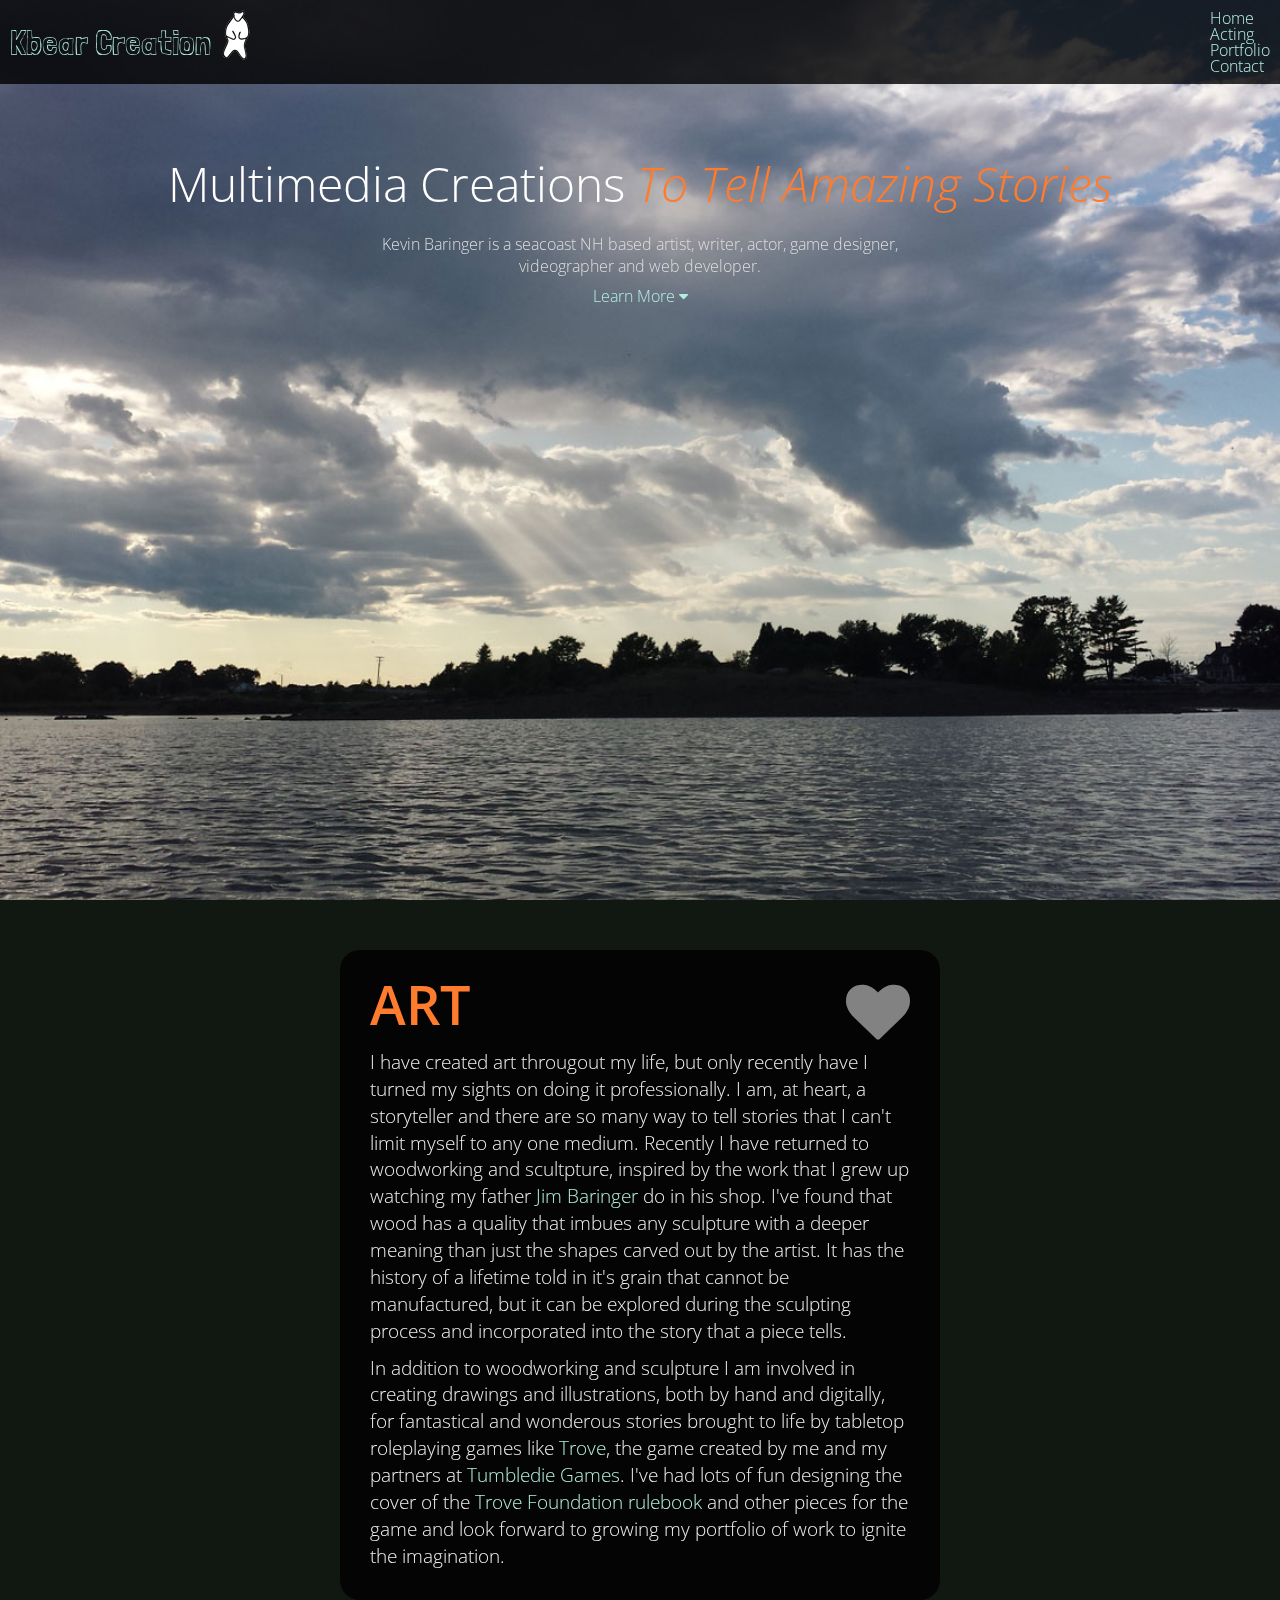
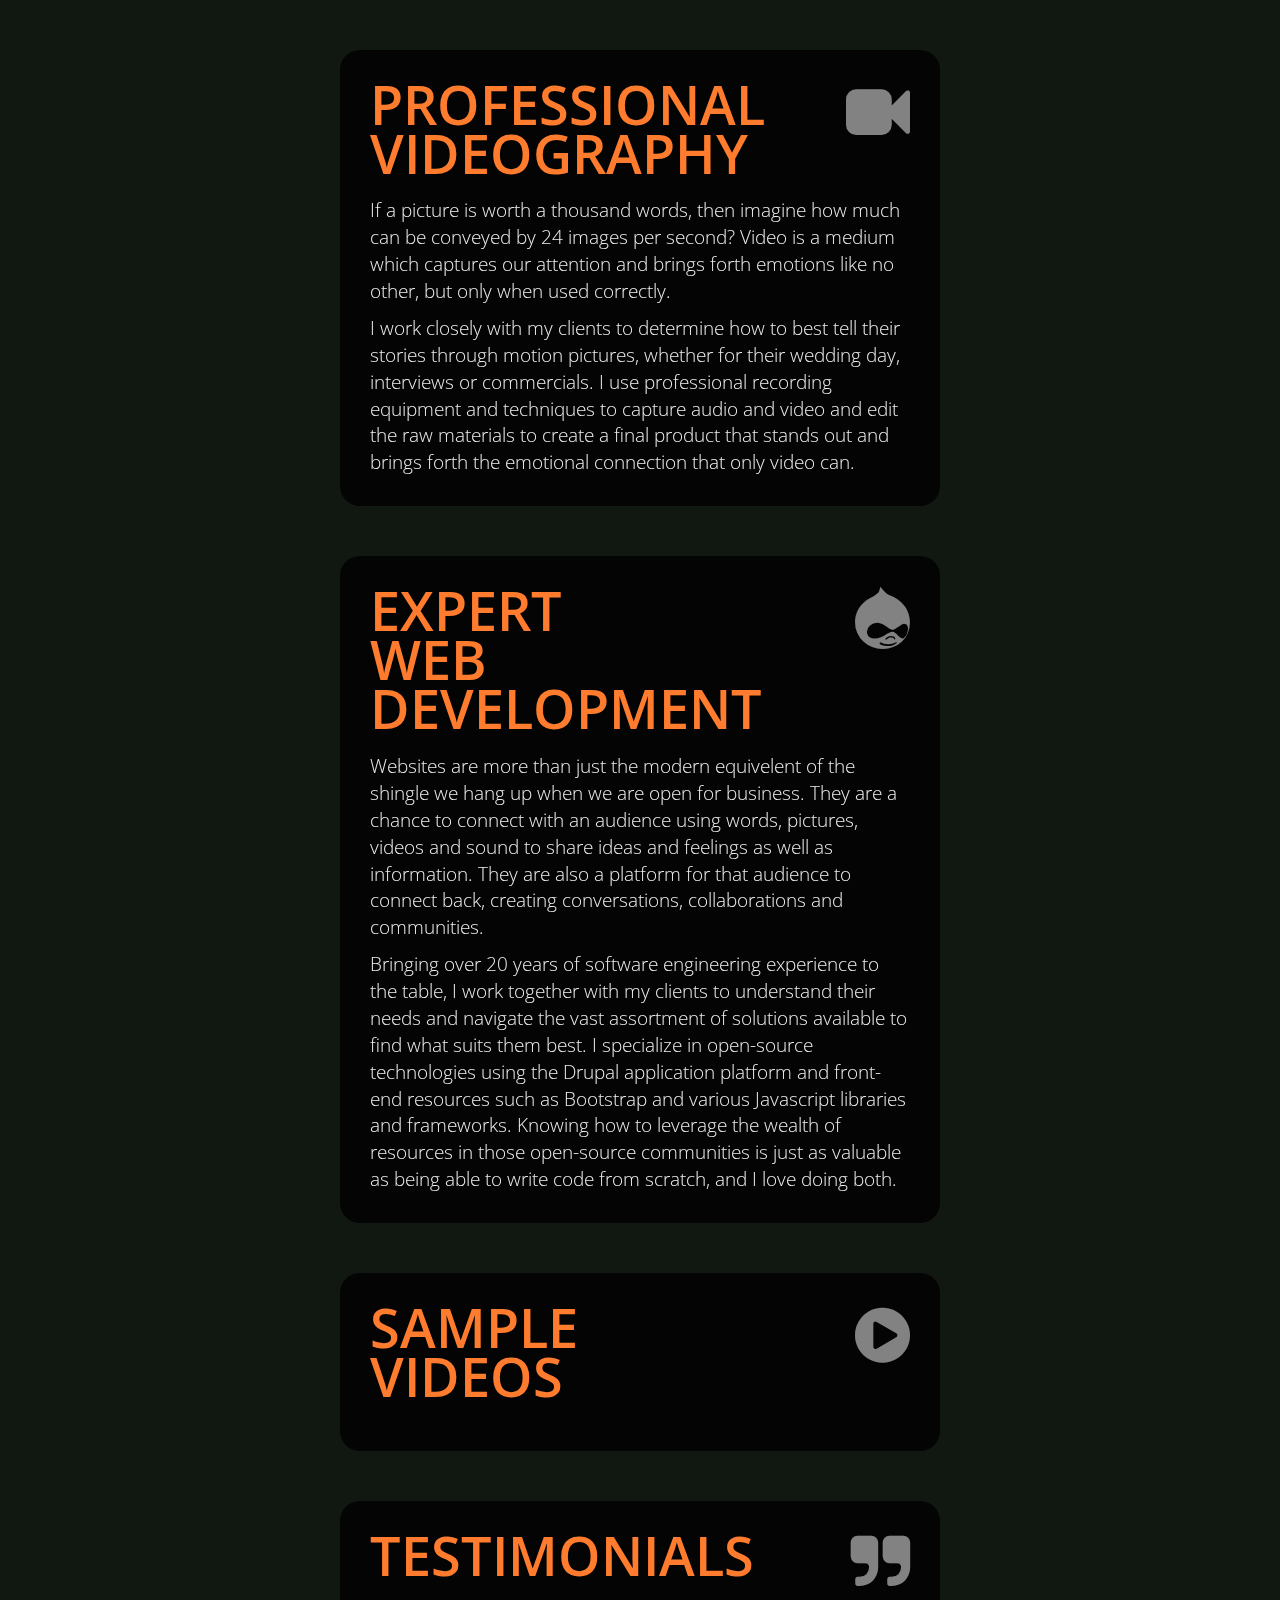
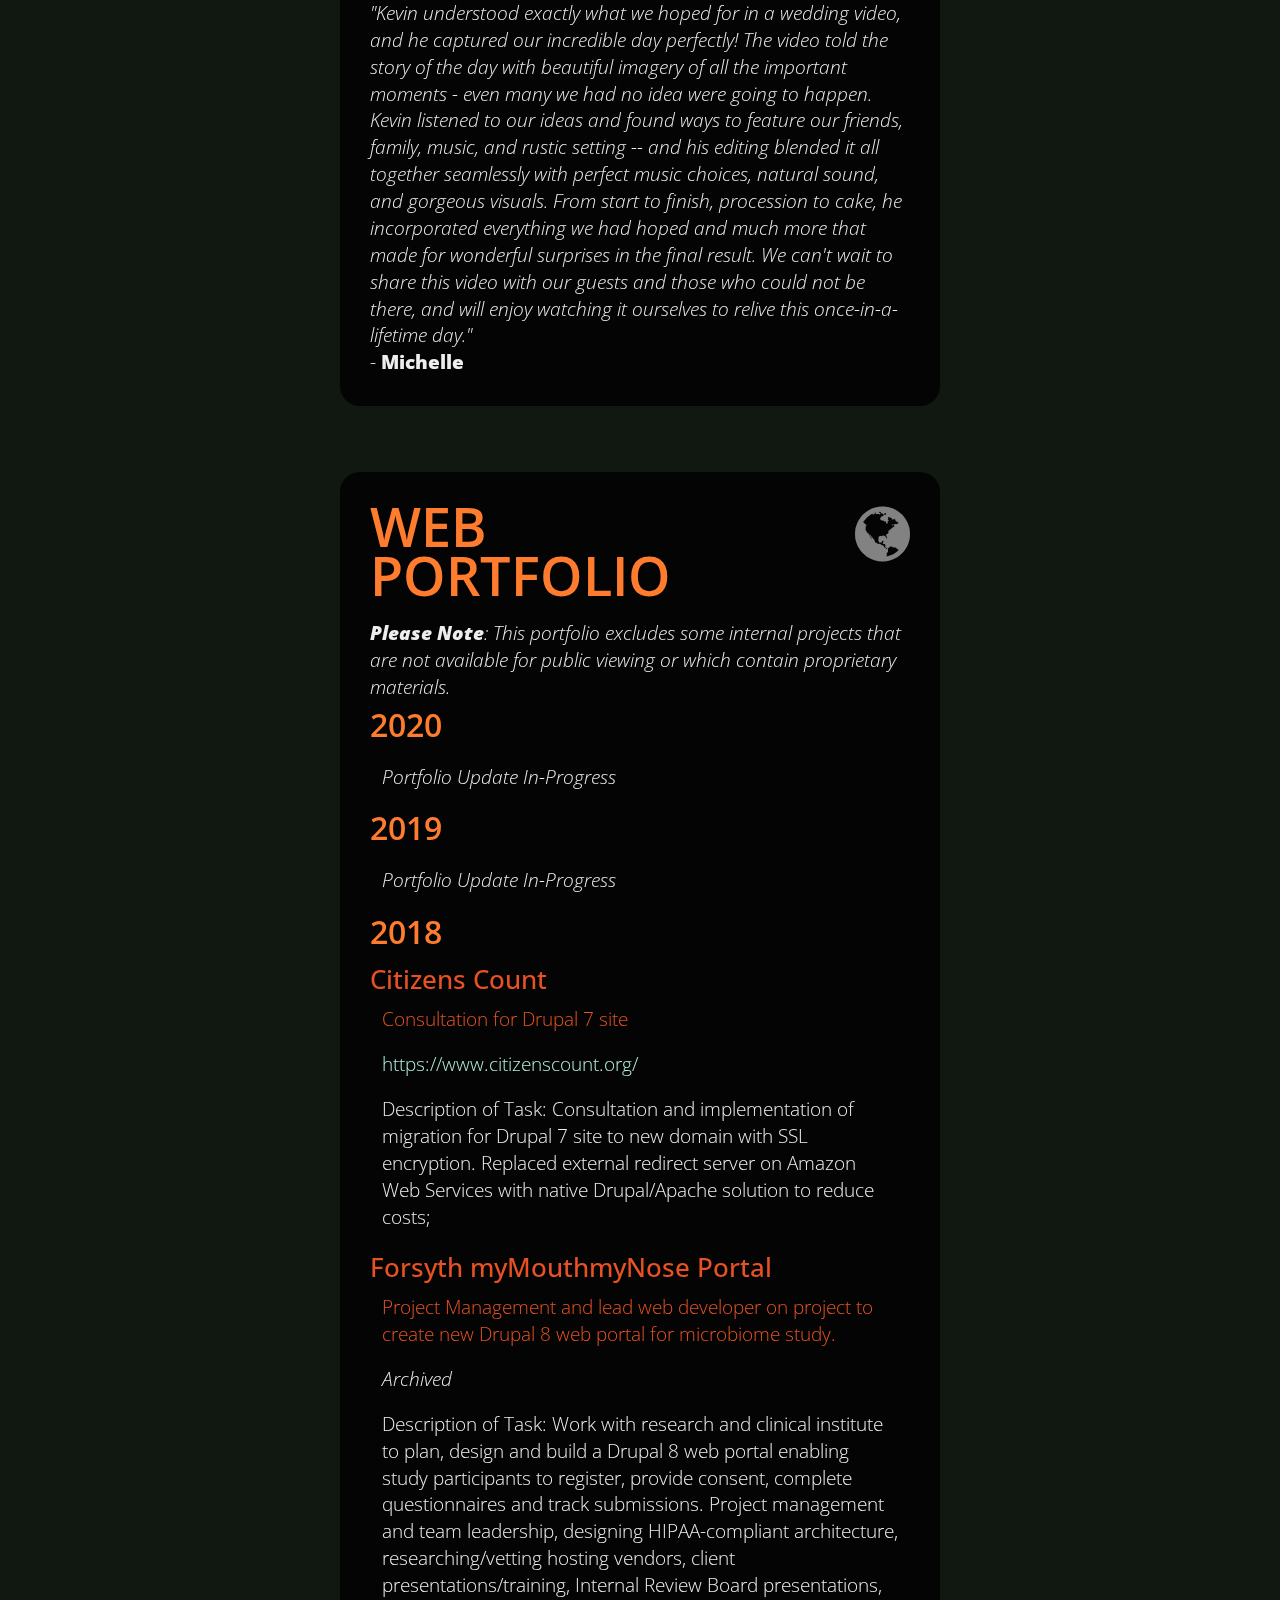
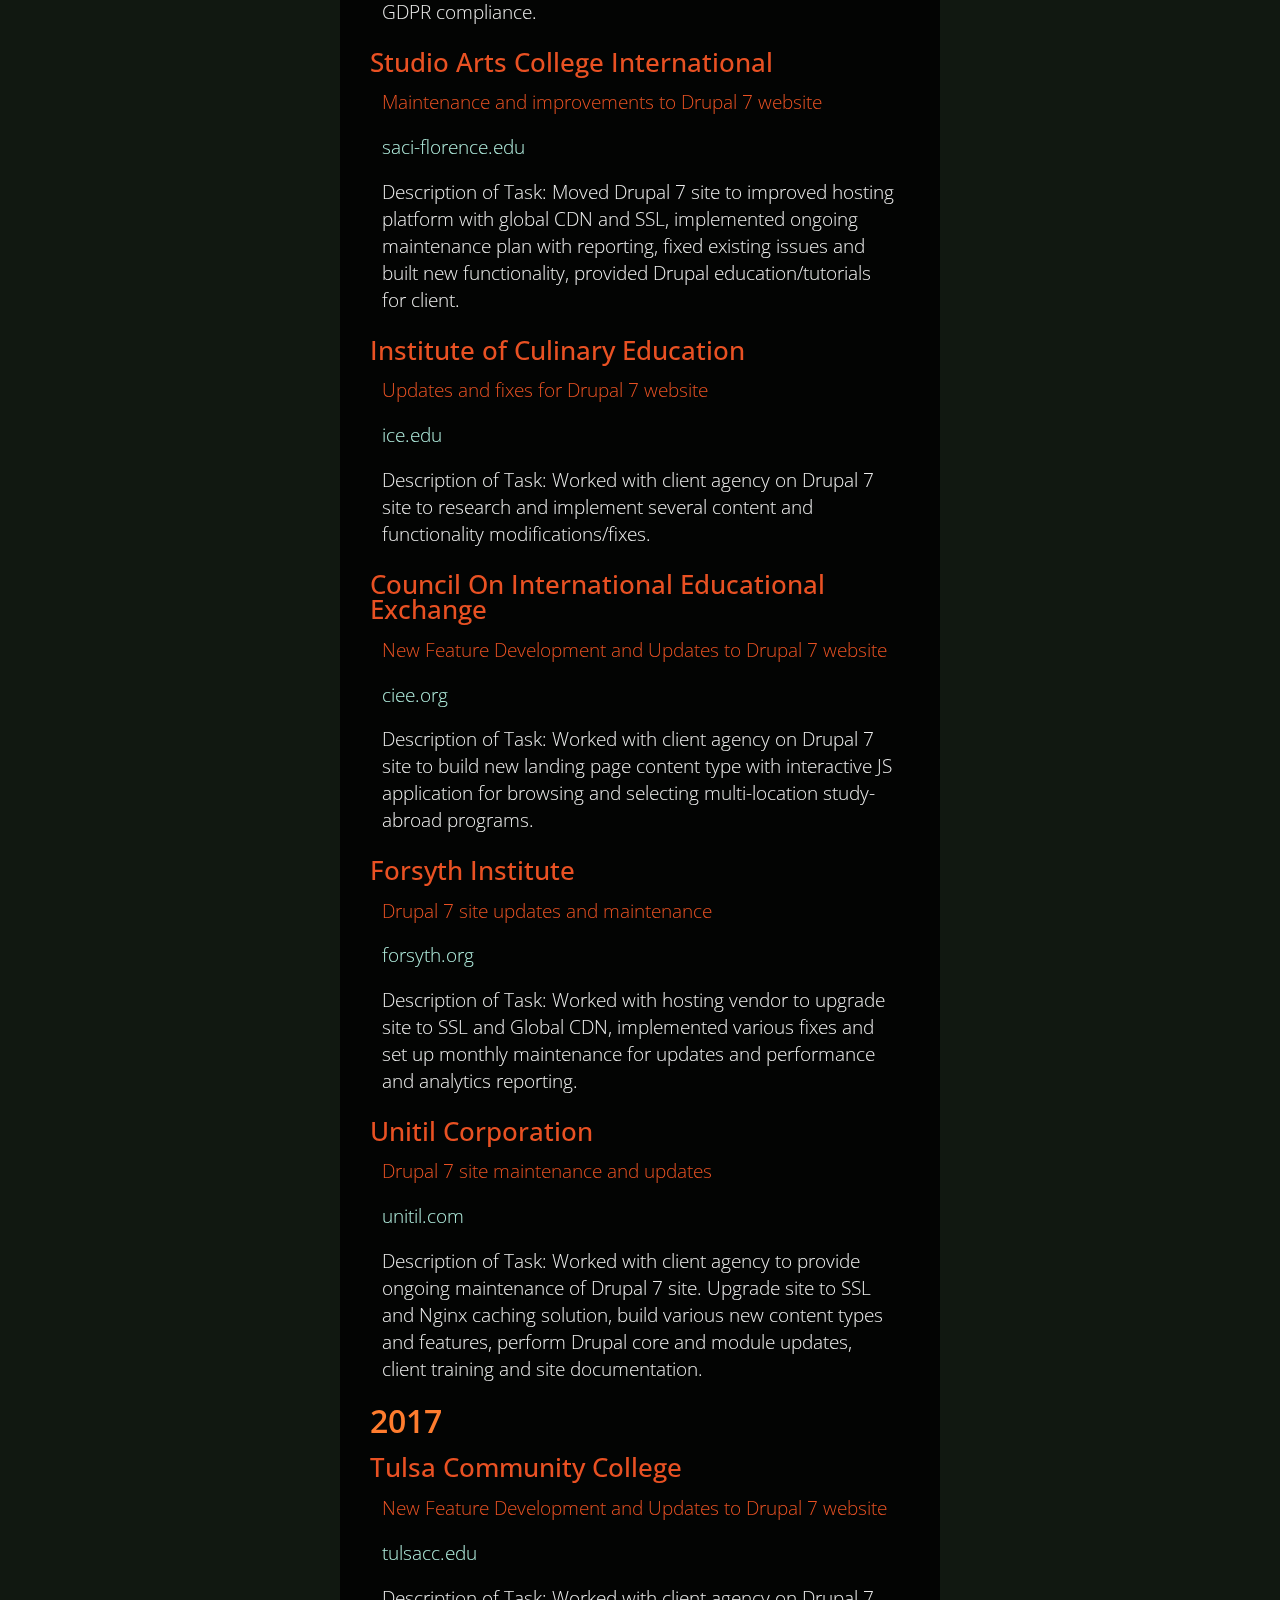
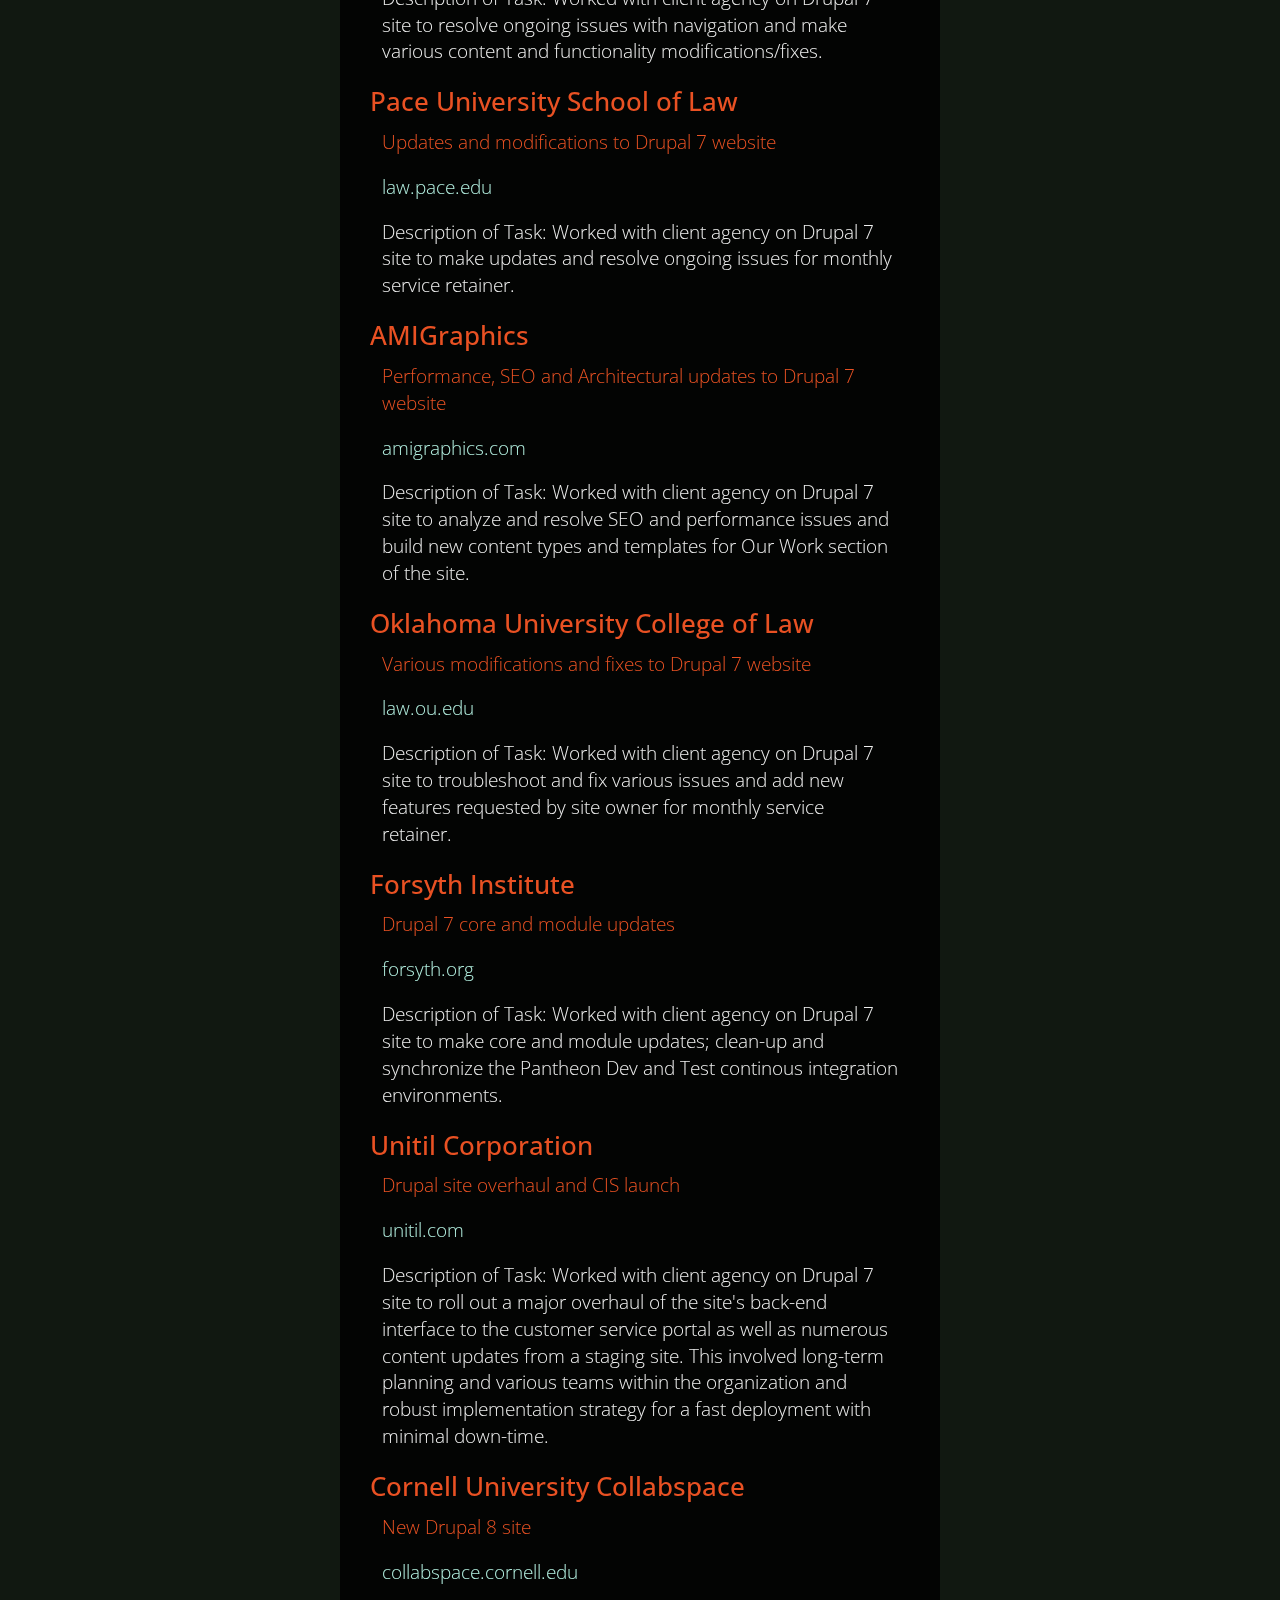
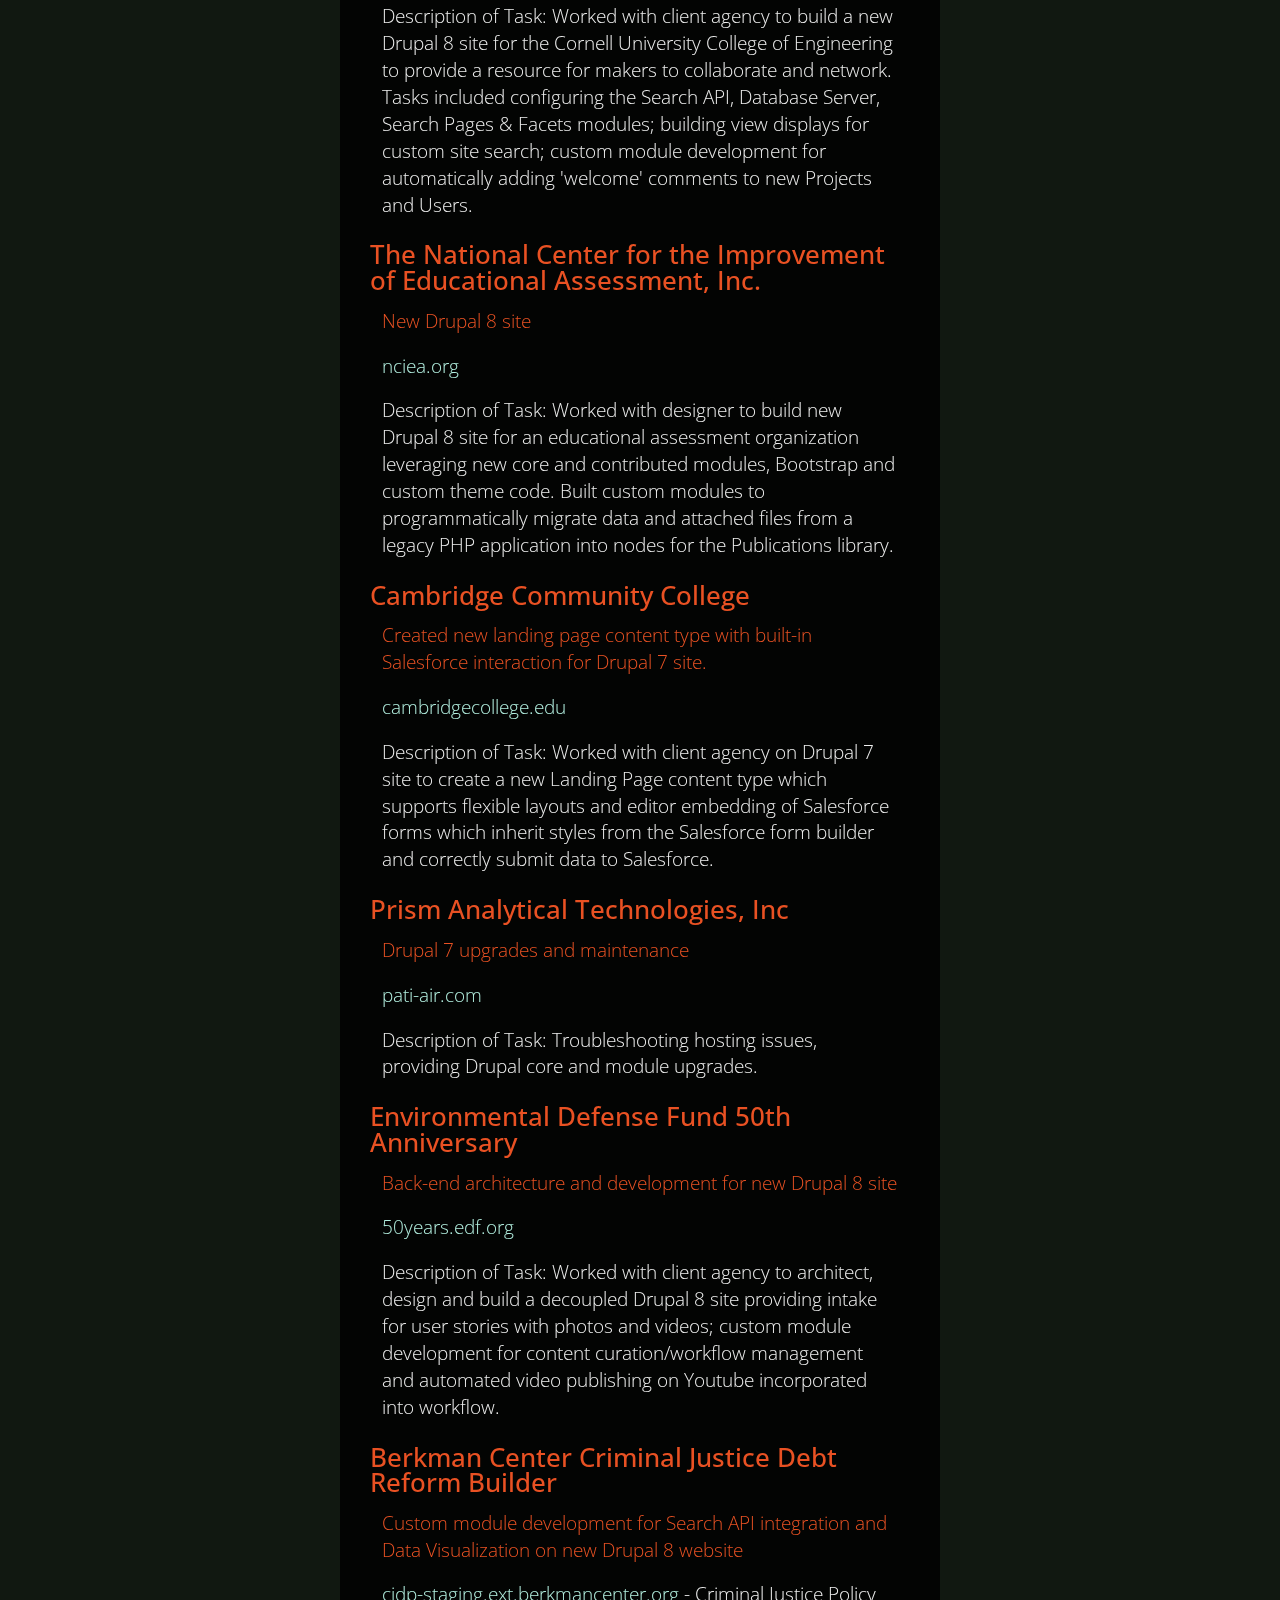
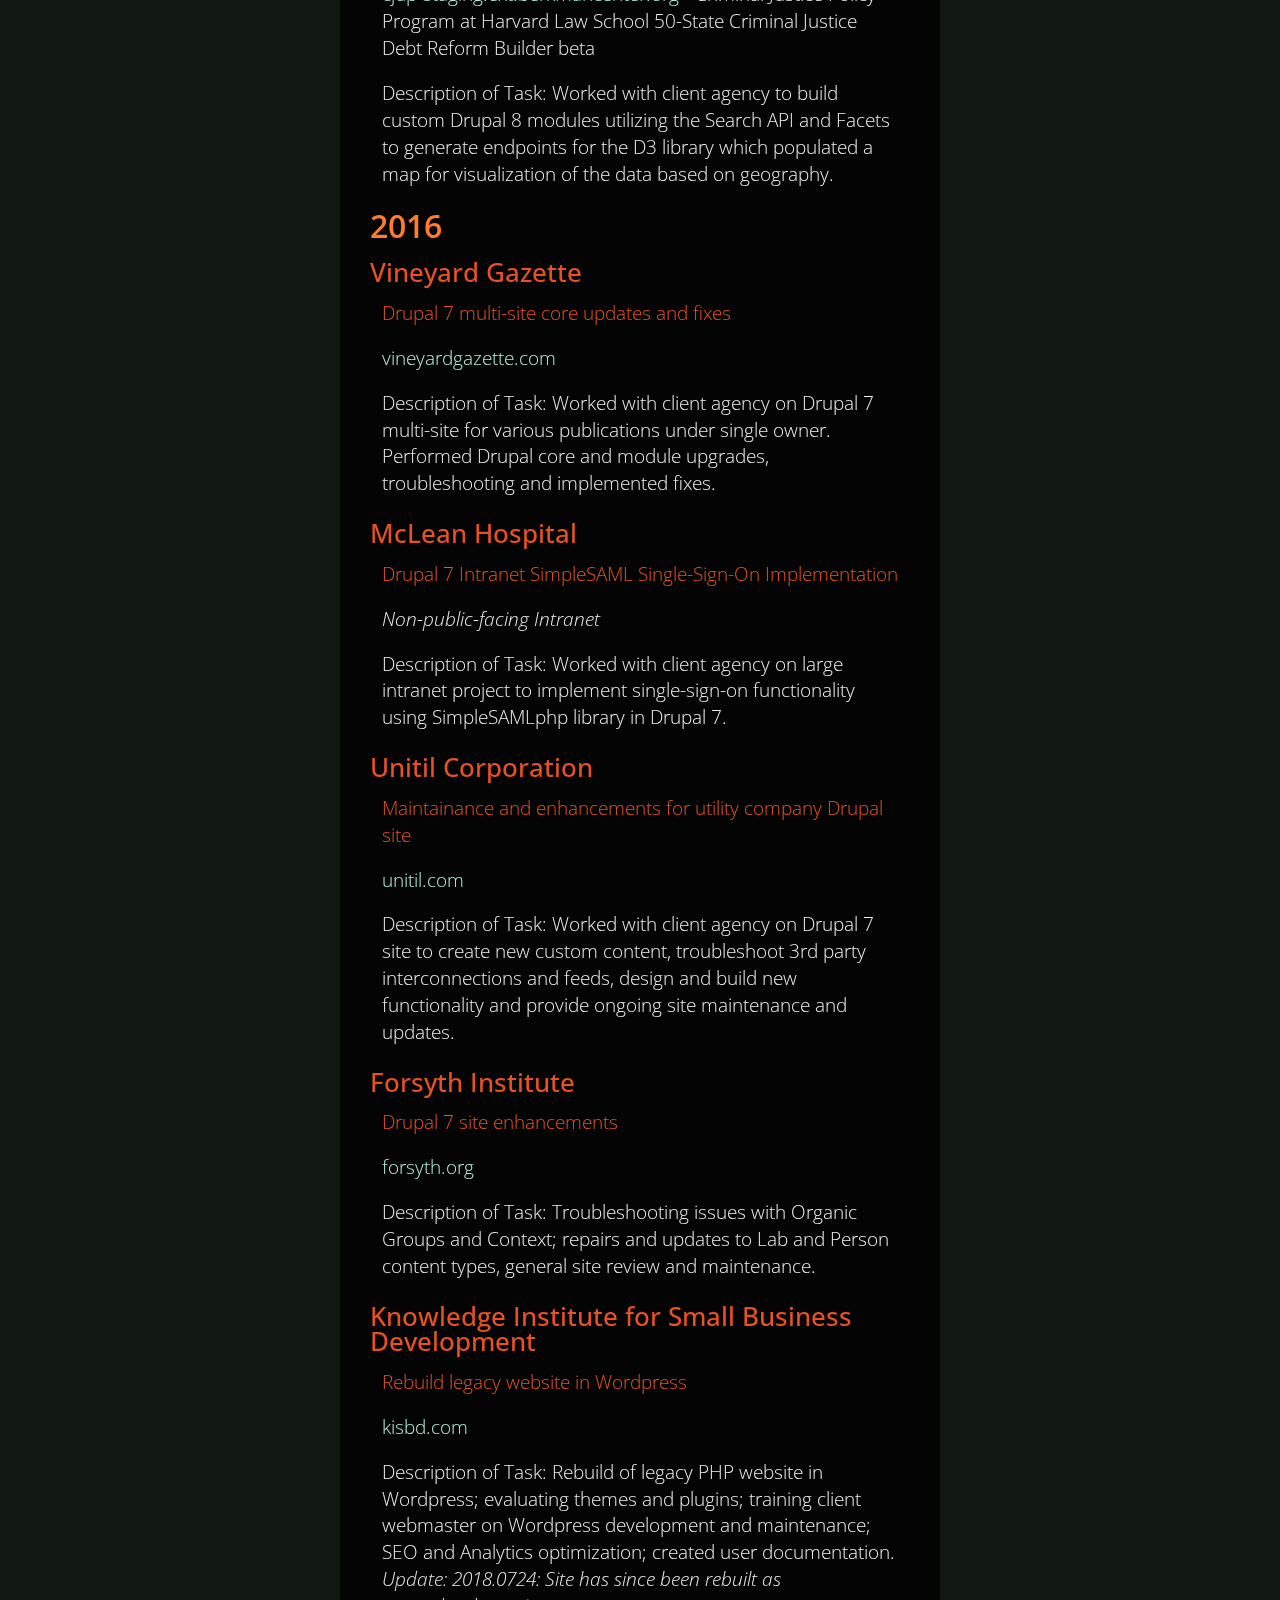
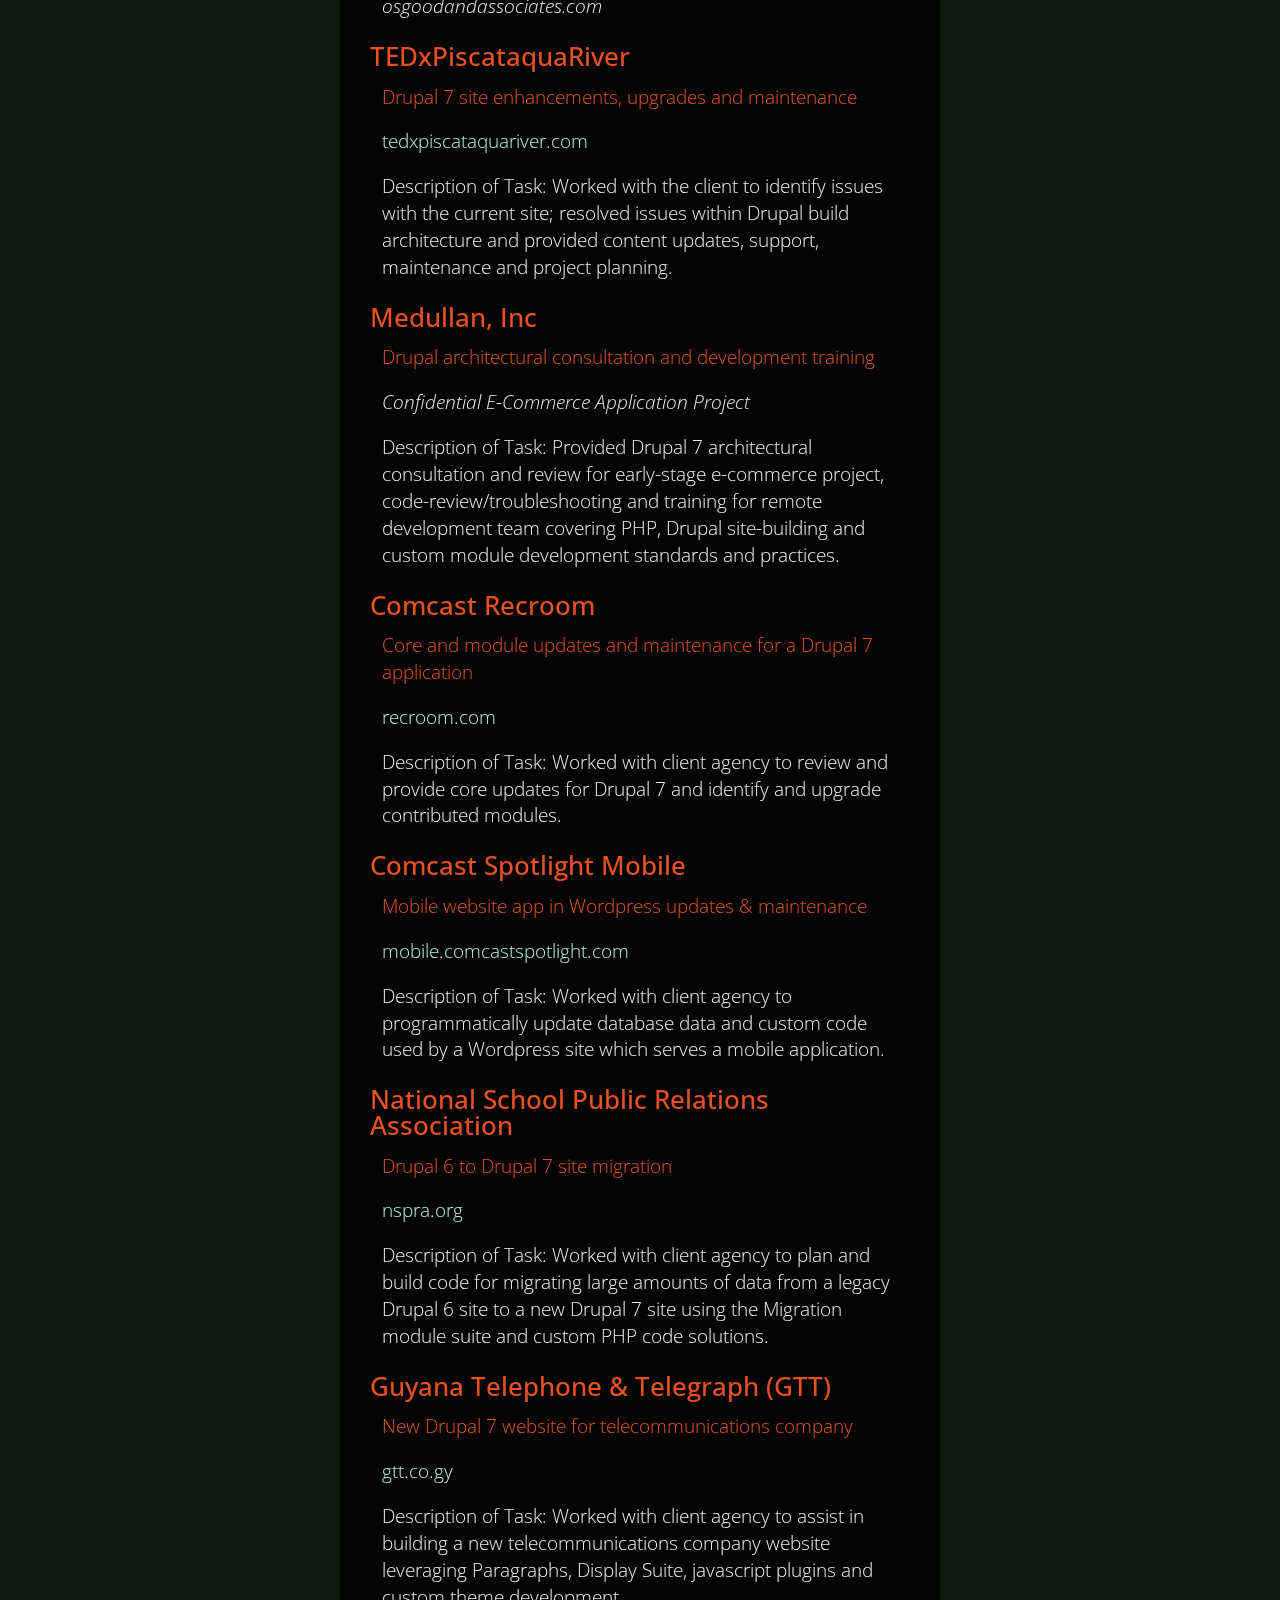
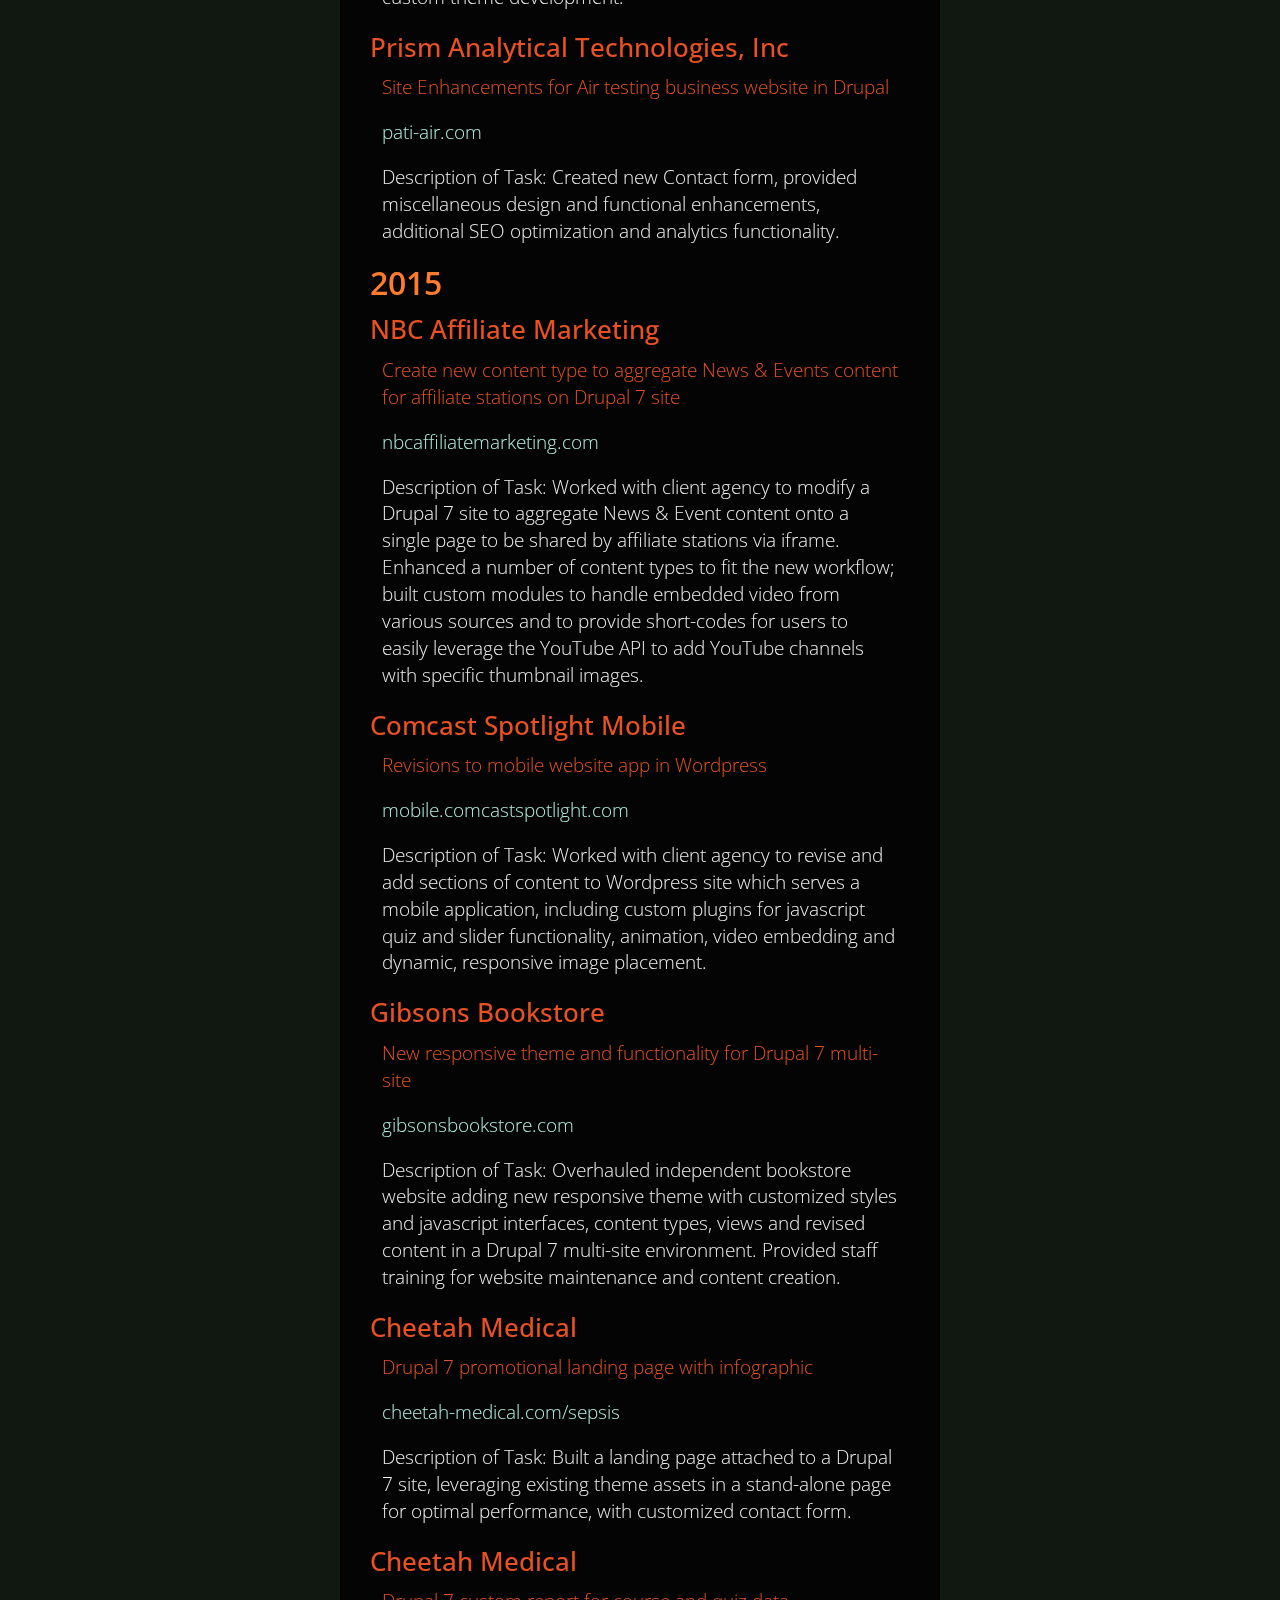
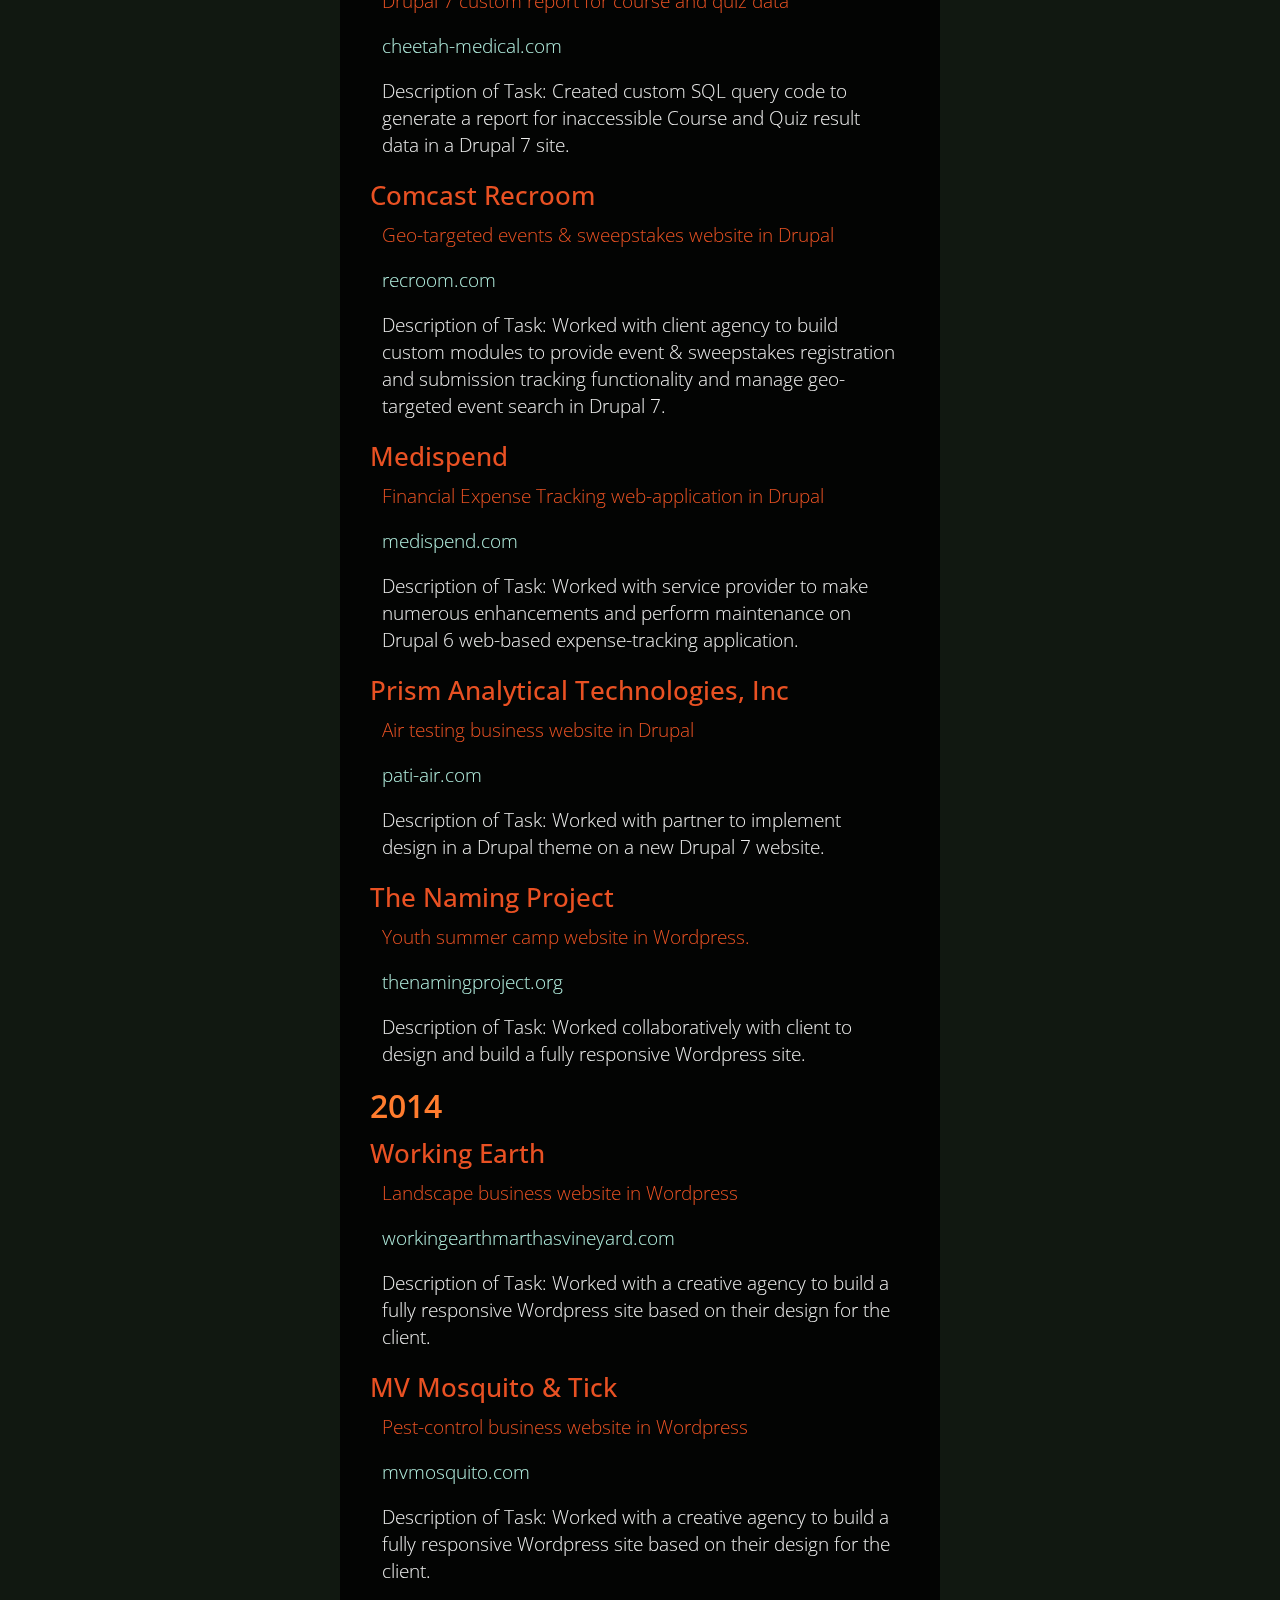
==== index.htm @ 21c4879f "Initial Upload of Original Site Files (no video)" ====
<!DOCTYPE html>
<html lang="en" itemscope="" itemtype="http://schema.org/Organization">
<head>

  <!-- Google tag (gtag.js) -->
  <script async src="https://www.googletagmanager.com/gtag/js?id=G-Y3JFLQ630N"></script>
  <script>
    window.dataLayer = window.dataLayer || [];
    function gtag(){dataLayer.push(arguments);}
    gtag('js', new Date());

    gtag('config', 'G-Y3JFLQ630N');
  </script>

  <meta http-equiv="Content-Type" content="text/html; charset=UTF-8">
  <style type="text/css"></style>

</head>

<body cz-shortcut-listen="true">
<meta charset="UTF-8">
<title>Kbear Creation | Video & Web</title>
<meta name="description" content="seacoast NH based videographer and web developer">
<meta name="viewport" content="width=device-width, user-scalable=no">
<meta itemprop="name" content="KBear Creation">
<meta itemprop="description" content="Kevin Baringer is a seacoast NH based artist, actor, game designer, writer, videographer and web developer.">
<link href="http://netdna.bootstrapcdn.com/font-awesome/4.1.0/css/font-awesome.min.css" rel="stylesheet">
<link rel="shortcut icon" href="./img/clean-bear_favicon1_32x32.ico" type="image/x-icon">
<link rel="icon" type="image/png" href="./img/clean-bear_favicon1_32x32.png">
<link media="all" type="text/css" rel="stylesheet" href="./css/screen.css">
<link media="all" type="text/css" rel="stylesheet" href="./css/styles.css">
<link href='http://fonts.googleapis.com/css?family=Londrina+Sketch' rel='stylesheet' type='text/css'>
<script async="" src="./js/analytics.js"></script><script src="./js/jquery.min.js"></script>
<script src="./js/main.js"></script>

<nav class="section__nav">
  <div class="kbc-logo">
    <div class="kbc-logo-text">
      <a href="#">Kbear Creation</a>
    </div>
    <img src="./img/clean-bear-white-on-transp_50x50.png" class="kbc-logo-img" alt="Kevin Baringer Creative logo"></a>
  </div>
  <ul class="main-menu">
    <li><a href="#top">Home</a></li>
    <li><a href="https://www.bostoncasting.com/kbaringer" target="_blank">Acting</a></li>
    <li><a href="#portfolio">Portfolio</a></li>
    <li><a href="#contact">Contact</a></li>
  </ul>
</nav>
<header class="section__header">
  <div class="header-copy">

    <h1 class="header-maincopy animate">
      <span class="intro" style="opacity: 1; margin-left: 0px;">Multimedia Creations</span> <span class="second" style="opacity: 1;">To Tell Amazing Stories</span>
    </h1>

    <h2 class="header-subcopy animate" style="opacity: 1; margin-top: 5px;">Kevin Baringer is a seacoast NH based artist, writer, actor, game designer, videographer and web developer.</h2>

    <a href="./#scrolldown" class="scroll-down-link" style="opacity: 1; margin-top: 0px;">Learn More <i class="fa fa-caret-down"></i></a>
  </div>
  <div class="header-image"></div>
</header>
<section class="section__content page__homepage">

  <div class="cluster">
    <h3>Art</h3>
    <i class="fa fa-heart"></i>

    <p>I have created art througout my life, but only recently have I turned my sights on doing it professionally. I am, at heart, a storyteller and there are so many way to tell stories that I can't limit myself to any one medium. Recently I have returned to woodworking and scultpture, inspired by the work that I grew up watching my father <a href="https://www.facebook.com/jim.baringer.7" target="_blank">Jim Baringer</a> do in his shop. I've found that wood has a quality that imbues any sculpture with a deeper meaning than just the shapes carved out by the artist. It has the history of a lifetime told in it's grain that cannot be manufactured, but it can be explored during the sculpting process and incorporated into the story that a piece tells. </p>

    <p>In addition to woodworking and sculpture I am involved in creating drawings and illustrations, both by hand and digitally, for fantastical and wonderous stories brought to life by tabletop roleplaying games like <a href="https://tumbledie.com/trove" target="_blank">Trove</a>, the game created by me and my partners at <a href="https://tumbledie.com" target="_blank">Tumbledie Games</a>. I've had lots of fun designing the cover of the <a href="https://tumblediegames.itch.io/trove" target="_blank">Trove Foundation rulebook</a> and other pieces for the game and look forward to growing my portfolio of work to ignite the imagination.</p>

  </div>

  <div class="cluster">
    <h3>Professional Videography</h3>
    <i class="fa fa-video-camera"></i>

    <p>If a picture is worth a thousand words, then imagine how much can be conveyed by 24 images per second?  Video is a medium which captures our attention and brings forth emotions like no other, but only when used correctly.</p>

    <p>I work closely with my clients to determine how to best tell their stories through motion pictures, whether for their wedding day, interviews or commercials. I use professional recording equipment and techniques to capture audio and video and edit the raw materials to create a final product that stands out and brings forth the emotional connection that only video can.</p>

  </div>

  <div class="cluster">
    <h3>Expert Web Development</h3>
    <i class="fa fa-drupal"></i><!--<i class="fa fa-wordpress"></i>-->

    <p>Websites are more than just the modern equivelent of the shingle we hang up when we are open for business.  They are a chance to connect with an audience using words, pictures, videos and sound to share ideas and feelings as well as information.  They are also a platform for that audience to connect back, creating conversations, collaborations and communities.</p>

    <p>Bringing over 20 years of software engineering experience to the table, I work together with my clients to understand their needs and navigate the vast assortment of solutions available to find what suits them best.  I specialize in open-source technologies using the Drupal application platform and front-end resources such as Bootstrap and various Javascript libraries and frameworks.  Knowing how to leverage the wealth of resources in those open-source communities is just as valuable as being able to write code from scratch, and I love doing both.</p>
  </div>

  <div class="cluster">
    <h3>Sample Videos</h3>
    <i class="fa fa-play-circle"></i>

    <div class="sample-videos">
      <!--<iframe src="//player.vimeo.com/hubnut/album/2993550?color=44bbff&amp;background=000000&amp;slideshow=1&amp;video_title=1&amp;video_byline=0" class="center-block" width="400" height="300" frameborder="0" webkitAllowFullScreen mozallowfullscreen allowFullScreen></iframe>-->
      <div id="player"></div>
      <script src="https://luwes.github.io/vimeowrap.js/vimeowrap.js"></script>
      <script src="https://luwes.github.io/vimeowrap.js/vimeowrap.carousel.js"></script>
      <script>
        vimeowrap('player').setup({
          urls: [
            'https://vimeo.com/album/2993550'
          ],
          plugins: {
            'carousel': {}
          }
        });
      </script>

    </div>
  </div>

  <div class="cluster">
    <h3>Testimonials</h3>
    <i class="fa fa-quote-right"></i>

    <p><em>"Kevin understood exactly what we hoped for in a wedding video, and he captured our incredible day perfectly! The video told the story of the day with beautiful imagery of all the important moments - even many we had no idea were going to happen. Kevin listened to our ideas and found ways to feature our friends, family, music, and rustic setting -- and his editing blended it all together seamlessly with perfect music choices, natural sound, and gorgeous visuals. From start to finish, procession to cake, he incorporated everything we had hoped and much more that made for wonderful surprises in the final result. We can't wait to share this video with our guests and those who could not be there, and will enjoy watching it ourselves to relive this once-in-a-lifetime day."</em>
      <br>- <strong>Michelle</strong>
    </p>

  </div>

  <a name="portfolio" alt="Portfolio">&nbsp;</a>

  <div class="cluster">
    <h3>Web Portfolio</h3>
    <i class="fa fa-globe"></i>

    <p><em><strong>Please Note</strong>: This portfolio excludes some internal projects that are not available for public viewing or which contain proprietary materials.</em><p>

    <h4>2020</h4>

    <div class="portfolio-item">
      <p><em>Portfolio Update In-Progress</em></p>
    </div>

    <h4>2019</h4>

    <div class="portfolio-item">
      <p><em>Portfolio Update In-Progress</em></p>
    </div>

    <h4>2018</h4>

    <div class="portfolio-item">
      <h5>Citizens Count</h5>
      <p class="porfolio-subtitle">Consultation for Drupal 7 site</p>
      <p><a href="https://www.citizenscount.org/" target="_blank">https://www.citizenscount.org/</a></p>
      <p>Description of Task: Consultation and implementation of migration for Drupal 7 site to new domain with SSL encryption. Replaced external redirect server on Amazon Web Services with native Drupal/Apache solution to reduce costs;</p>
    </div>

    <div class="portfolio-item">
      <h5>Forsyth myMouthmyNose Portal</h5>
      <p class="porfolio-subtitle">Project Management and lead web developer on project to create new Drupal 8 web portal for microbiome study.</p>
      <p><em>Archived</em></p>
      <p>Description of Task: Work with research and clinical institute to plan, design and build a Drupal 8 web portal enabling study participants to register, provide consent, complete questionnaires and track submissions. Project management and team leadership, designing HIPAA-compliant architecture, researching/vetting hosting vendors, client presentations/training, Internal Review Board presentations, GDPR compliance.</p>
    </div>

    <div class="portfolio-item">
      <h5>Studio Arts College International</h5>
      <p class="porfolio-subtitle">Maintenance and improvements to Drupal 7 website</p>
      <p><a href="https://saci-florence.edu/" target="_blank">saci-florence.edu</a></p>
      <p>Description of Task: Moved Drupal 7 site to improved hosting platform with global CDN and SSL, implemented ongoing maintenance plan with reporting, fixed existing issues and built new functionality, provided Drupal education/tutorials for client.</p>
    </div>

    <div class="portfolio-item">
      <h5>Institute of Culinary Education</h5>
      <p class="porfolio-subtitle">Updates and fixes for Drupal 7 website</p>
      <p><a href="https://www.ice.edu/" target="_blank">ice.edu</a></p>
      <p>Description of Task: Worked with client agency on Drupal 7 site to research and implement several content and functionality modifications/fixes.</p>
    </div>

    <div class="portfolio-item">
      <h5>Council On International Educational Exchange</h5>
      <p class="porfolio-subtitle">New Feature Development and Updates to Drupal 7 website</p>
      <p><a href="https://www.ciee.org/go-abroad/college-study-abroad/design-your-study-abroad-experience" target="_blank">ciee.org</a></p>
      <p>Description of Task: Worked with client agency on Drupal 7 site to build new landing page content type with interactive JS application for browsing and selecting multi-location study-abroad programs.</p>
    </div>

    <div class="portfolio-item">
      <h5>Forsyth Institute</h5>
      <p class="porfolio-subtitle">Drupal 7 site updates and maintenance</p>
      <p><a href="https://forsyth.org/" target="_blank">forsyth.org</a></p>
      <p>Description of Task: Worked with hosting vendor to upgrade site to SSL and Global CDN, implemented various fixes and set up monthly maintenance for updates and performance and analytics reporting.</p>
    </div>

    <div class="portfolio-item">
      <h5>Unitil Corporation</h5>
      <p class="porfolio-subtitle">Drupal 7 site maintenance and updates</p>
      <p><a href="http://unitil.com/" target="_blank">unitil.com</a></p>
      <p>Description of Task: Worked with client agency to provide ongoing maintenance of Drupal 7 site. Upgrade site to SSL and Nginx caching solution, build various new content types and features, perform Drupal core and module updates, client training and site documentation.</p>
    </div>

    <h4>2017</h4>

    <div class="portfolio-item">
      <h5>Tulsa Community College</h5>
      <p class="porfolio-subtitle">New Feature Development and Updates to Drupal 7 website</p>
      <p><a href="http://www.tulsacc.edu/" target="_blank">tulsacc.edu</a></p>
      <p>Description of Task: Worked with client agency on Drupal 7 site to resolve ongoing issues with navigation and make various content and functionality modifications/fixes.</p>
    </div>

    <div class="portfolio-item">
      <h5>Pace University School of Law</h5>
      <p class="porfolio-subtitle">Updates and modifications to Drupal 7 website</p>
      <p><a href="http://www.law.pace.edu/" target="_blank">law.pace.edu</a></p>
      <p>Description of Task: Worked with client agency on Drupal 7 site to make updates and resolve ongoing issues for monthly service retainer.</p>
    </div>

    <div class="portfolio-item">
      <h5>AMIGraphics</h5>
      <p class="porfolio-subtitle">Performance, SEO and Architectural updates to Drupal 7 website</p>
      <p><a href="https://amigraphics.com/" target="_blank">amigraphics.com</a></p>
      <p>Description of Task: Worked with client agency on Drupal 7 site to analyze and resolve SEO and performance issues and build new content types and templates for Our Work section of the site.</p>
    </div>

    <div class="portfolio-item">
      <h5>Oklahoma University College of Law</h5>
      <p class="porfolio-subtitle">Various modifications and fixes to Drupal 7 website</p>
      <p><a href="http://www.law.ou.edu/" target="_blank">law.ou.edu</a></p>
      <p>Description of Task: Worked with client agency on Drupal 7 site to troubleshoot and fix various issues and add new features requested by site owner for monthly service retainer.</p>
    </div>

    <div class="portfolio-item">
      <h5>Forsyth Institute</h5>
      <p class="porfolio-subtitle">Drupal 7 core and module updates</p>
      <p><a href="https://forsyth.org/" target="_blank">forsyth.org</a></p>
      <p>Description of Task: Worked with client agency on Drupal 7 site to make core and module updates; clean-up and synchronize the Pantheon Dev and Test continous integration environments.</p>
    </div>

    <div class="portfolio-item">
      <h5>Unitil Corporation</h5>
      <p class="porfolio-subtitle">Drupal site overhaul and CIS launch</p>
      <p><a href="http://unitil.com/" target="_blank">unitil.com</a></p>
      <p>Description of Task: Worked with client agency on Drupal 7 site to roll out a major overhaul of the site's back-end interface to the customer service portal as well as numerous content updates from a staging site.  This involved long-term planning and various teams within the organization and robust implementation strategy for a fast deployment with minimal down-time.</p>
    </div>

    <div class="portfolio-item">
      <h5>Cornell University Collabspace</h5>
      <p class="porfolio-subtitle">New Drupal 8 site</p>
      <p><a href="http://collabspace.cornell.edu/" target="_blank">collabspace.cornell.edu</a></p>
      <p>Description of Task: Worked with client agency to build a new Drupal 8 site for the Cornell University College of Engineering to provide a resource for makers to collaborate and network.  Tasks included configuring the Search API, Database Server, Search Pages & Facets modules; building view displays for custom site search; custom module development for automatically adding 'welcome' comments to new Projects and Users.</p>
    </div>

    <div class="portfolio-item">
      <h5>The National Center for the Improvement of Educational Assessment, Inc.</h5>
      <p class="porfolio-subtitle">New Drupal 8 site</p>
      <p><a href="http://nciea.org" target="_blank">nciea.org</a></p>
      <p>Description of Task: Worked with designer to build new Drupal 8 site for an educational assessment organization leveraging new core and contributed modules, Bootstrap and custom theme code.  Built custom modules to programmatically migrate data and attached files from a legacy PHP application into nodes for the Publications library.</p>
    </div>

    <div class="portfolio-item">
      <h5>Cambridge Community College</h5>
      <p class="porfolio-subtitle">Created new landing page content type with built-in Salesforce interaction for Drupal 7 site.</p>
      <p><a href="http://www.cambridgecollege.edu/" target="_blank">cambridgecollege.edu</a></p>
      <p>Description of Task: Worked with client agency on Drupal 7 site to create a new Landing Page content type which supports flexible layouts and editor embedding of Salesforce forms which inherit styles from the Salesforce form builder and correctly submit data to Salesforce.</p>
    </div>

    <div class="portfolio-item">
      <h5>Prism Analytical Technologies, Inc</h5>
      <p class="porfolio-subtitle">Drupal 7 upgrades and maintenance</p>
      <p><a href="http://pati-air.com/" target="_blank">pati-air.com</a></p>
      <p>Description of Task: Troubleshooting hosting issues, providing Drupal core and module upgrades.</p>
    </div>

    <div class="portfolio-item">
      <h5>Environmental Defense Fund 50th Anniversary</h5>
      <p class="porfolio-subtitle">Back-end architecture and development for new Drupal 8 site</p>
      <p><a href="https://50years.edf.org/" target="_blank">50years.edf.org</a></p>
      <p>Description of Task: Worked with client agency to architect, design and build a decoupled Drupal 8 site providing intake for user stories with photos and videos; custom module development for content curation/workflow management and automated video publishing on Youtube incorporated into workflow.</p>
    </div>

    <div class="portfolio-item">
      <h5>Berkman Center Criminal Justice Debt Reform Builder</h5>
      <p class="porfolio-subtitle">Custom module development for Search API integration and Data Visualization on new Drupal 8 website</p>
      <p><a href="http://cjdp-staging.ext.berkmancenter.org/" target="_blank">cjdp-staging.ext.berkmancenter.org</a> - Criminal Justice Policy Program at Harvard Law School 50-State Criminal Justice Debt Reform Builder beta</p>
      <p>Description of Task: Worked with client agency to build custom Drupal 8 modules utilizing the Search API and Facets to generate endpoints for the D3 library which populated a map for visualization of the data based on geography.</p>
    </div>

    <h4>2016</h4>

    <div class="portfolio-item">
      <h5>Vineyard Gazette</h5>
      <p class="porfolio-subtitle">Drupal 7 multi-site core updates and fixes</p>
      <p><a href="https://vineyardgazette.com/" target="_blank">vineyardgazette.com</a></p>
      <p>Description of Task: Worked with client agency on Drupal 7 multi-site for various publications under single owner. Performed Drupal core and module upgrades, troubleshooting and implemented fixes.</p>
    </div>

    <div class="portfolio-item">
      <h5>McLean Hospital</h5>
      <p class="porfolio-subtitle">Drupal 7 Intranet SimpleSAML Single-Sign-On Implementation</p>
      <p style="font-style: italic;">Non-public-facing Intranet</p>
      <p>Description of Task: Worked with client agency on large intranet project to implement single-sign-on functionality using SimpleSAMLphp library in Drupal 7.</p>
    </div>

    <div class="portfolio-item">
      <h5>Unitil Corporation</h5>
      <p class="porfolio-subtitle">Maintainance and enhancements for utility company Drupal site</p>
      <p><a href="http://unitil.com/" target="_blank">unitil.com</a></p>
      <p>Description of Task: Worked with client agency on Drupal 7 site to create new custom content, troubleshoot 3rd party interconnections and feeds, design and build new functionality and provide ongoing site maintenance and updates.</p>
    </div>

    <div class="portfolio-item">
      <h5>Forsyth Institute</h5>
      <p class="porfolio-subtitle">Drupal 7 site enhancements</p>
      <p><a href="https://forsyth.org/" target="_blank">forsyth.org</a></p>
      <p>Description of Task: Troubleshooting issues with Organic Groups and Context; repairs and updates to Lab and Person content types, general site review and maintenance.</p>
    </div>

    <div class="portfolio-item">
      <h5>Knowledge Institute for Small Business Development</h5>
      <p class="porfolio-subtitle">Rebuild legacy website in Wordpress</p>
      <p><a href="http://kisbd.com/" target="_blank">kisbd.com</a></p>
      <p>Description of Task: Rebuild of legacy PHP website in Wordpress; evaluating themes and plugins; training client webmaster on Wordpress development and maintenance; SEO and Analytics optimization; created user documentation. <em>Update: 2018.0724: Site has since been rebuilt as osgoodandassociates.com</em></p>
    </div>

    <div class="portfolio-item">
      <h5>TEDxPiscataquaRiver</h5>
      <p class="porfolio-subtitle">Drupal 7 site enhancements, upgrades and maintenance</p>
      <p><a href="http://www.tedxpiscataquariver.com/" target="_blank">tedxpiscataquariver.com</a></p>
      <p>Description of Task: Worked with the client to identify issues with the current site; resolved issues within Drupal build architecture and provided content updates, support, maintenance and project planning.</p>
    </div>

    <div class="portfolio-item">
      <h5>Medullan, Inc</h5>
      <p class="porfolio-subtitle">Drupal architectural consultation and development training</p>
      <p style="font-style: italic;">Confidential E-Commerce Application Project</p>
      <p>Description of Task: Provided Drupal 7 architectural consultation and review for early-stage e-commerce project, code-review/troubleshooting and training for remote development team covering PHP, Drupal site-building and custom module development standards and practices.</p>
    </div>

    <div class="portfolio-item">
      <h5>Comcast Recroom</h5>
      <p class="porfolio-subtitle">Core and module updates and maintenance for a Drupal 7 application</p>
      <p><a href="http://www.recroom.com/" target="_blank">recroom.com</a></p>
      <p>Description of Task: Worked with client agency to review and provide core updates for Drupal 7 and identify and upgrade contributed modules.</p>
    </div>

    <div class="portfolio-item">
      <h5>Comcast Spotlight Mobile</h5>
      <p class="porfolio-subtitle">Mobile website app in Wordpress updates & maintenance</p>
      <p><a href="http://mobile.comcastspotlight.com/" target="_blank">mobile.comcastspotlight.com</a></p>
      <p>Description of Task: Worked with client agency to programmatically update database data and custom code used by a Wordpress site which serves a mobile application.</p>
    </div>

    <div class="portfolio-item">
      <h5>National School Public Relations Association</h5>
      <p class="porfolio-subtitle">Drupal 6 to Drupal 7 site migration</p>
      <p><a href="https://www.nspra.org/" target="_blank">nspra.org</a></p>
      <p>Description of Task: Worked with client agency to plan and build code for migrating large amounts of data from a legacy Drupal 6 site to a new Drupal 7 site using the Migration module suite and custom PHP code solutions.</p>
    </div>

    <div class="portfolio-item">
      <h5>Guyana Telephone & Telegraph (GTT)</h5>
      <p class="porfolio-subtitle">New Drupal 7 website for telecommunications company</p>
      <p><a href="http://gtt.co.gy/" target="_blank">gtt.co.gy</a></p>
      <p>Description of Task: Worked with client agency to assist in building a new telecommunications company website leveraging Paragraphs, Display Suite, javascript plugins and custom theme development.</p>
    </div>

    <div class="portfolio-item">
      <h5>Prism Analytical Technologies, Inc</h5>
      <p class="porfolio-subtitle">Site Enhancements for Air testing business website in Drupal</p>
      <p><a href="http://pati-air.com/" target="_blank">pati-air.com</a></p>
      <p>Description of Task: Created new Contact form, provided miscellaneous design and functional enhancements, additional SEO optimization and analytics functionality.</p>
    </div>

    <h4>2015</h4>

    <div class="portfolio-item">
      <h5>NBC Affiliate Marketing</h5>
      <p class="porfolio-subtitle">Create new content type to aggregate News & Events content for affiliate stations on Drupal 7 site</p>
      <p><a href="http://www.nbcaffiliatemarketing.com/" target="_blank">nbcaffiliatemarketing.com</a></p>
      <p>Description of Task: Worked with client agency to modify a Drupal 7 site to aggregate News & Event content onto a single page to be shared by affiliate stations via iframe.  Enhanced a number of content types to fit the new workflow; built custom modules to handle embedded video from various sources and to provide short-codes for users to easily leverage the YouTube API to add YouTube channels with specific thumbnail images.</p>
    </div>

    <div class="portfolio-item">
      <h5>Comcast Spotlight Mobile</h5>
      <p class="porfolio-subtitle">Revisions to mobile website app in Wordpress</p>
      <p><a href="http://mobile.comcastspotlight.com/" target="_blank">mobile.comcastspotlight.com</a></p>
      <p>Description of Task: Worked with client agency to revise and add sections of content to Wordpress site which serves a mobile application, including custom plugins for javascript quiz and slider functionality, animation, video embedding and dynamic, responsive image placement.</p>
    </div>

    <div class="portfolio-item">
      <h5>Gibsons Bookstore</h5>
      <p class="porfolio-subtitle">New responsive theme and functionality for Drupal 7 multi-site</p>
      <p><a href="http://www.gibsonsbookstore.com/" target="_blank">gibsonsbookstore.com</a></p>
      <p>Description of Task: Overhauled independent bookstore website adding new responsive theme with customized styles and javascript interfaces, content types, views and revised content in a Drupal 7 multi-site environment. Provided staff training for website maintenance and content creation.</p>
    </div>

    <div class="portfolio-item">
      <h5>Cheetah Medical</h5>
      <p class="porfolio-subtitle">Drupal 7 promotional landing page with infographic</p>
      <p><a href="http://www.cheetah-medical.com/sepsis" target="_blank">cheetah-medical.com/sepsis</a></p>
      <p>Description of Task: Built a landing page attached to a Drupal 7 site, leveraging existing theme assets in a stand-alone page for optimal performance, with customized contact form.</p>
    </div>

    <div class="portfolio-item">
      <h5>Cheetah Medical</h5>
      <p class="porfolio-subtitle">Drupal 7 custom report for course and quiz data</p>
      <p><a href="http://www.cheetah-medical.com" target="_blank">cheetah-medical.com</a></p>
      <p>Description of Task: Created custom SQL query code to generate a report for inaccessible Course and Quiz result data in a Drupal 7 site.</p>
    </div>

    <div class="portfolio-item">
      <h5>Comcast Recroom</h5>
      <p class="porfolio-subtitle">Geo-targeted events & sweepstakes website in Drupal</p>
      <p><a href="http://www.recroom.com/" target="_blank">recroom.com</a></p>
      <p>Description of Task: Worked with client agency to build custom modules to provide event & sweepstakes registration and submission tracking functionality and manage geo-targeted event search in Drupal 7.</p>
    </div>

    <div class="portfolio-item">
      <h5>Medispend</h5>
      <p class="porfolio-subtitle">Financial Expense Tracking web-application in Drupal</p>
      <p><a href="https://www.medispend.com" target="_blank">medispend.com</a></p>
      <p>Description of Task: Worked with service provider to make numerous enhancements and perform maintenance on Drupal 6 web-based expense-tracking application.</p>
    </div>

    <div class="portfolio-item">
      <h5>Prism Analytical Technologies, Inc</h5>
      <p class="porfolio-subtitle">Air testing business website in Drupal</p>
      <p><a href="http://pati-air.com/" target="_blank">pati-air.com</a></p>
      <p>Description of Task: Worked with partner to implement design in a Drupal theme on a new Drupal 7 website.</p>
    </div>

    <div class="portfolio-item">
      <h5>The Naming Project</h5>
      <p class="porfolio-subtitle">Youth summer camp website in Wordpress.</p>
      <p><a href="http://www.thenamingproject.org/" target="_blank">thenamingproject.org</a></p>
      <p>Description of Task: Worked collaboratively with client to design and build a fully responsive Wordpress site.</p>
    </div>

    <h4>2014</h4>

    <div class="portfolio-item">
      <h5>Working Earth</h5>
      <p class="porfolio-subtitle">Landscape business website in Wordpress</p>
      <p><a href="http://workingearthmarthasvineyard.com/" target="_blank">workingearthmarthasvineyard.com</a></p>
      <p>Description of Task: Worked with a creative agency to build a fully responsive Wordpress site based on their design for the client.</p>
    </div>

    <div class="portfolio-item">
      <h5>MV Mosquito & Tick</h5>
      <p class="porfolio-subtitle">Pest-control business website in Wordpress</p>
      <p><a href="http://mvmosquito.com/" target="_blank">mvmosquito.com</a></p>
      <p>Description of Task: Worked with a creative agency to build a fully responsive Wordpress site based on their design for the client.</p>
    </div>

    <div class="portfolio-item">
      <h5>JASC Chicago</h5>
      <p class="porfolio-subtitle">Cultural organization website in Wordpress</p>
      <p><a href="http://www.jasc-chicago.org/" target="_blank">jasc-chicago.org</a></p>
      <p>Description of Task: Worked with a partner agency to build a fully responsive Wordpress site based on the design provided.</p>
    </div>

    <div class="portfolio-item">
      <h5>Community Coffee</h5>
      <p class="porfolio-subtitle">95th Anniversary Facebook App</p>
      <p><a href="https://www.facebook.com/communitycoffeecompany/app_1410419415887664" target="_blank">Facebook: Community Coffee History</a></p>
      <p>Description of Task: Worked with client agency to build a parallax page illustrating an animated timeline of the history of Community Coffee (Update 2017.10: the "History" button in the Facebook app has been removed.)</p>
    </div>

    <div class="portfolio-item">
      <h5>Empower Fitness Coaching</h5>
      <p class="porfolio-subtitle">Membership website in Drupal</p>
      <p><a href="http://empowerfitnesscoaching.com/" target="_blank">empowerfitnesscoaching.com <em>(Site No Longer Active)</em></a></p>
      <p>Description of Task: Assisted client agency in building a membership application in Drupal 7 for fitness coaches and their clients to interact, set goals and track progress.</p>
    </div>

    <div class="portfolio-item">
      <h5>UUMA Connect</h5>
      <p class="porfolio-subtitle">Membership website in Drupal</p>
      <p><a href="http://connect.uuma.org/" target="_blank">connect.uuma.org</a></p>
      <p>Description of Task: Assisted client agency by enhancing a custom login Drupal 7 module to pull member data info from a 3rd party system and sync local instance.</p>
    </div>

    <h4>2011 - 2013</h4>

    <div class="portfolio-item">
      <h5>Stonyfield Farm</h5>
      <p class="porfolio-subtitle">Drupal 6 and Drupal 7, Web Developer, Digital Marketing (<em>Full Time</em>)</p>
      <p><a href="http://www.stonyfield.com" target="_blank">stonyfield.com</a></p>
      <p>Description of Task: Worked on various elements of design, theme and module development, upgraded from Drupal 6 to Drupal 7.</p>
      <p><a href="http://www.stonyfield.com/blog/" target="_blank">Stonyfield "The Yogurt Dish" Blog</a><p>
      <p>Description of Task: Upgraded Wordpress site to new version with entirely new design and additional functionality.</p>
      <p><a href="http://www.browncowfarm.com" target="_blank"> Browncow Farm Website</a></p>
      <p>Description of Task: Updated and maintained large Drupal code-base, added new content, improved code cleanliness.</p>
    </div>

    <div class="portfolio-item">
      <h5>Bare Arts Media</h5>
      <p class="porfolio-subtitle">Arts Community Portal</p>
      <p><a href="http://www.bareartsmedia.com" target="_blank">bareartsmedia.com</a></p>
      <p>Description of Task: Designed & developed a Drupal 7 site for an organization profiling local artists and highlighting a holiday art faire, theme development, site building, copywriting, intake forms.</p>
    </div>

    <div class="portfolio-item">
      <h5>Seacoast Roller Derby</h5>
      <p><a href="http://seacoastrollerderby.com" target="_blank">seacoastrollerderby.com</a></p>
      <p>Description of Task: Troubleshooting/upgrade Wordpress version, plugin vetting/cleanup, theme development, content updates and maintenance, content type creation.</p>
    </div>

    <h4>2010</h4>

    <div class="portfolio-item">
      <h5>University of New Hampshire – Web Solutions</h5>
      <ul>
        <li><a href="http://www.unh.edu/disabilityservices" target="_blank">UNH Disability Services</a>  (designed & built, Drupal)</li>
        <li><a href="http://www.unh.edu/inquiryjournal" target="_blank">Inquiry Journal</a>  (built 2011 issue for web & print, Dreamweaver)</li>
        <li><a href="http://www.unh.edu/discovery" target="_blank">Discovery</a>  (updates, maintenance & training, Drupal)</li>
        <li><a href="http://www.usnh.edu/hr" target="_blank">USNH</a>  (updates, maintenance, Drupal)</li>
        <li><a href="http://unh.edu/chemistry" target="_blank">Chemistry</a>  (reviewed/edited site & mentored work-study, Drupal)</li>
        <li><a href="http://physics.unh.edu" target="_blank">Physics</a>  (reviewed/edited site & mentored work-study, Drupal)</li>
        <li><a href="http://unh.edu/inclusive" target="_blank">Inclusive</a>  (migrated from HTML to Drupal)</li>
        <li><a href="http://mefb.unh.edu" target="_blank">Marine, Estuarine and Freshwater Biology</a>  (update, developed new content-types, Drupal)</li>
        <li><a href="http://infotech.unh.edu/blog/lecturecapture" target="_blank">Lecture Capture</a> (built blog, Drupal)
          (Minor edits/updates on numerous other sites within the University)</li>
      </ul>

      <p>Description of Task: Supported the UNH Web Solutions team as a web developer and Drupal research/best-practices evangelist.  Performed site development, maintenance, updates and research and document Drupal best practices; trained and supported internal University clients on Drupal site ownership and maintenance. Mentored and oversaw work-study students.</p>
    </div>

    <h4>2009</h4>

    <div class="portfolio-item">
      <h5>KevinBaringer.com</h5>
      <p class="porfolio-subtitle">Personal Drupal Blog</p>
      <p>URL: <a href="http://www.kevinbaringer.com" target="_blank">KevinBaringer.com website</a></p>
      <p>Description of Task: Deployed a Drupal 6 installation using the Blog module and modified the theme with custom graphics.  Also created a "projects" subdirectory from which to share projects with clients before they are handed off.</p>
    </div>

    <div class="portfolio-item">
      <h5>Minuteman National Park</h5>
      <p class="porfolio-subtitle">Muster Rolls of Participating Companies of American Militia and Minute-Men in the Battle of April 19, 1775</p>
      <p>URL: <a href="http://www.kbearcreation.com/projects/minutemansearch/" target="_blank">MinuteMan Search Project (example copy)</a></p>
      <p>Description of Task: Built and populated a MySQL database of Revolutionary War Minutemen with data from the book The Battle of April 19, 1775 compiled by Frank Warren Coburn. Created PHP code objects that can be embedded in an existing site to provide search capability for the database.</p>
    </div>
  </div>
</section>

<a name="contact" alt="Contact Us">&nbsp;</a>
<section class="section__contact">
  <div class="cluster">
    <h3>Get In Touch</h3>
    <i class="fa fa-envelope-o"></i>
    <p>I can be reached on LinkedIn at:</p>
    <p><a href="https://www.linkedin.com/in/kevinbaringer" target="_blank">https://www.linkedin.com/in/kevinbaringer</a></p>
  </div>
</section>

<footer class="section__footer">
  <div class="copyright">
    © 2020 Kbear Creation |
    <a href="#top" title="Go to top" class="scroll">Scroll back up <i class="fa fa-caret-up"></i></a>
  </div>
</footer><div class="background"></div>


<div id="window-resizer-tooltip">
  <a href="#" title="Edit settings" style="background-image: url(chrome-extension://kkelicaakdanhinjdeammmilcgefonfh/images/icon_19.png);"></a>
  <span class="tooltipTitle">Window size: </span>
  <span class="tooltipWidth" id="winWidth"></span> x <span class="tooltipHeight" id="winHeight"></span><br><span class="tooltipTitle">Viewport size: </span><span class="tooltipWidth" id="vpWidth"></span> x <span class="tooltipHeight" id="vpHeight"></span>
</div>

<script id="hiddenlpsubmitdiv" style="display: none;"></script>

<!--  <script>
  (function(i,s,o,g,r,a,m){i['GoogleAnalyticsObject']=r;i[r]=i[r]||function(){
    (i[r].q=i[r].q||[]).push(arguments)},i[r].l=1*new Date();a=s.createElement(o),
          m=s.getElementsByTagName(o)[0];a.async=1;a.src=g;m.parentNode.insertBefore(a,m)
  })(window,document,'script','//www.google-analytics.com/analytics.js','ga');

  ga('create', 'UA-64722123-1', 'auto');
  ga('send', 'pageview');
</script>
-->

</body>
</html>
---- css/screen.css ----
/* Welcome to Compass.
 * In this file you should write your main styles. (or centralize your imports)
 * Import this file using the following HTML or equivalent:
 * <link href="/stylesheets/screen.css" media="screen, projection" rel="stylesheet" type="text/css" /> */
/* line 17, ../../../../../../../Users/john/.rvm/gems/ruby-2.1.1/gems/compass-0.12.3/frameworks/compass/stylesheets/compass/reset/_utilities.scss */
html, body, div, span, applet, object, iframe,
h1, h2, h3, h4, h5, h6, p, blockquote, pre,
a, abbr, acronym, address, big, cite, code,
del, dfn, em, img, ins, kbd, q, s, samp,
small, strike, strong, sub, sup, tt, var,
b, u, i, center,
dl, dt, dd, ol, ul, li,
fieldset, form, label, legend,
table, caption, tbody, tfoot, thead, tr, th, td,
article, aside, canvas, details, embed,
figure, figcaption, footer, header, hgroup,
menu, nav, output, ruby, section, summary,
time, mark, audio, video {
  margin: 0;
  padding: 0;
  border: 0;
  font: inherit;
  font-size: 100%;
  vertical-align: baseline;
}

/* line 22, ../../../../../../../Users/john/.rvm/gems/ruby-2.1.1/gems/compass-0.12.3/frameworks/compass/stylesheets/compass/reset/_utilities.scss */
html {
  line-height: 1;
}

/* line 24, ../../../../../../../Users/john/.rvm/gems/ruby-2.1.1/gems/compass-0.12.3/frameworks/compass/stylesheets/compass/reset/_utilities.scss */
ol, ul {
  list-style: none;
}

/* line 26, ../../../../../../../Users/john/.rvm/gems/ruby-2.1.1/gems/compass-0.12.3/frameworks/compass/stylesheets/compass/reset/_utilities.scss */
table {
  border-collapse: collapse;
  border-spacing: 0;
}

/* line 28, ../../../../../../../Users/john/.rvm/gems/ruby-2.1.1/gems/compass-0.12.3/frameworks/compass/stylesheets/compass/reset/_utilities.scss */
caption, th, td {
  text-align: left;
  font-weight: normal;
  vertical-align: middle;
}

/* line 30, ../../../../../../../Users/john/.rvm/gems/ruby-2.1.1/gems/compass-0.12.3/frameworks/compass/stylesheets/compass/reset/_utilities.scss */
q, blockquote {
  quotes: none;
}
/* line 103, ../../../../../../../Users/john/.rvm/gems/ruby-2.1.1/gems/compass-0.12.3/frameworks/compass/stylesheets/compass/reset/_utilities.scss */
q:before, q:after, blockquote:before, blockquote:after {
  content: "";
  content: none;
}

/* line 32, ../../../../../../../Users/john/.rvm/gems/ruby-2.1.1/gems/compass-0.12.3/frameworks/compass/stylesheets/compass/reset/_utilities.scss */
a img {
  border: none;
}

/* line 116, ../../../../../../../Users/john/.rvm/gems/ruby-2.1.1/gems/compass-0.12.3/frameworks/compass/stylesheets/compass/reset/_utilities.scss */
article, aside, details, figcaption, figure, footer, header, hgroup, menu, nav, section, summary {
  display: block;
}
---- css/styles.css ----
@import url("https://fonts.googleapis.com/css?family=Open Sans:400,600,700italic,900,400italic,300italic,300");

* {
  -moz-box-sizing: border-box;
  -webkit-box-sizing: border-box;
  box-sizing: border-box;
}

body {
  font-family: "Open Sans";
  background-color: #111811;
  font-weight: 100;
}

body .background {
  background-repeat: no-repeat;
  background-image: url("./img/newcastle_2014-08-09-17.56.jpg");
  background-size: 920px;
  background-position: center top;
  z-index: -999;
  height: 100%;
  width: 100%;
  top: 0px;
  left: 0px;
  position: absolute;
}

/*
 * Override styles for Vimeo Wrap Player
 * See: https://wesleyluyten.com/projects/vimeo-wrap/carousel 
 */
#player_carousel_navleft, #player_carousel_navright {
    color: #FFF;
}

/* Center the content of the Sample Videos block */
.sample-videos {
  margin: 0 auto;
    width: 90%;
}

@media screen and (min-width: 768px) {
  body .background {
    background-size: cover;
    background-position: center center;
    position: fixed;
  }
}

body .background .background-overlay {
  background-color: rgba(0, 0, 0, 0.4);
  width: 100%;
  height: 100%;
}

body em {
  font-style: italic;
}

body strong {
  font-weight: 800;
}

body a {
  color: #B2EEDF;
  text-decoration: none;
}

body a:hover {
  text-decoration: underline;
}


.cluster {
  position: relative;
  margin: auto;
  margin-bottom: 50px;
  z-index: 2;
}

.cluster i {
  -moz-transition: opacity 0.3s;
  -o-transition: opacity 0.3s;
  -webkit-transition: opacity 0.3s;
  transition: opacity 0.3s;
  color: white;
  position: absolute;
  display: block;
  top: 0px;
  right: 0px;
  font-size: 2em;
  opacity: 0.8;
}

.cluster h3 {
  font-size: 2.8em;
  text-transform: uppercase;
  line-height: 0.9em;
  font-weight: 600;
  max-width: 300px;
  margin-bottom: 20px;
  color: #ff7c2e;
}

.cluster h4 {
  font-size: 2.0em;
  text-transform: uppercase;
  line-height: 0.9em;
  font-weight: 600;
  max-width: 300px;
  margin-top: 10px;
  margin-bottom: 20px;
  color: #ff7c2e;
}

.cluster h5 {
  font-size: 1.6em;
  /*text-transform: uppercase;*/
  /*line-height: 0.9em;*/
  font-weight: 500;
  /*max-width: 300px;*/
  /*margin-bottom: 20px;*/
  color: #e95123; /*Tangerine*/
  margin-top: 15px;
}

.cluster p {
  color: #eeeeee;
  line-height: 1.4em;
  font-size: 0.9em;
  margin-top: 5px;
}

.cluster p.porfolio-subtitle {
  font-size: 1.2em;
  color: #e95123;
  margin-bottom: 10px;
}

/* PORTFOLIO STYLES (.section__portfolio) */

.portfolio-item {
  /*border-bottom: 1px solid #bab6b6; */
  margin-bottom: 20px;
}
.portfolio-item p {
  margin: 0; padding: 4px 12px;
}

@media screen and (min-width: 768px) {
    .cluster {
    padding: 30px;
    background-color: rgba(0, 0, 0, 0.8);
    margin-bottom: 50px;
    border-radius: 20px;
  }
  .cluster h3 {
    font-size: 3.4em;
  }
  .cluster i {
    top: 30px;
    right: 30px;
    font-size: 4em;
    opacity: 0.5;
  }
  .cluster i.push-left {
    right: 115px;
    top: 26px;
  }
  .cluster i.active {
    opacity: 1;
  }
  .cluster p {
    font-size: 1.2em;
    margin-top: 10px;
  }
}

.center-block {
  margin: 0 auto;
  display: block;
}

.section__content.page__homepage {
  color: white;
  padding: 15px;
  max-width: 600px;
  margin: auto;
  z-index: 2;
  position: relative;
}
@media screen and (min-width: 1024px) {
  .section__content.page__homepage {
    padding: 0;
  }
}

nav.section__nav {
  background: rgba(0, 0, 0, 0.8);
  position: fixed;
  width: 100%;
  z-index: 999;
  top: 0px;
}
nav.section__nav .kbc-logo {
  display: block;
  max-width: 260px;
  margin: 10px;
  float:left;
}
nav.section__nav .kbc-logo-text,
nav.section__nav .kbc-logo-text {
  margin: 15px auto 5px auto;
  float: left;
  font-size: 2.2em;
  /*font-family: fantasy;*/
  font-family: 'Londrina Sketch', cursive;
}
 
@media screen and (min-width: 600px) {
  nav.section__nav .kbc-logo {
  }
}
@media screen and (min-width: 1024px) {
  nav.section__nav .kbc-logo {
  }
}
nav.section__nav .main-menu {
  display: block;
  float: right;
  padding: 10px;
}

header.section__header {
  padding-top: 75px;
  height: 520px;
}
header.section__header .header-copy {
  color: white;
}
header.section__header .scroll-down-link {
  display: none;
}
@media screen and (min-width: 768px) {
  header.section__header {
    padding-top: 50px;
    height: 653px;
  }
  header.section__header .scroll-down-link {
    text-align: center;
    margin: auto;
    display: block;
    opacity: 0;
    margin-top: 25px;
  }
}
header.section__header .header-maincopy {
  margin-top: 5px;
  text-align: center;
  font-size: 2em;
  padding: 10px;
}
header.section__header .header-maincopy.animate .intro, header.section__header .header-maincopy.animate .second {
  opacity: 0;
}
header.section__header .header-maincopy .intro {
  margin-left: 140px;
}
header.section__header .header-maincopy .second {
  color: #ff7c2e;
  font-style: italic;
}
@media screen and (min-width: 768px) {
  header.section__header .header-maincopy {
    font-size: 3em;
    margin-top: 100px;
  }
}
header.section__header .header-subcopy {
  max-width: 615px;
  margin: auto;
  color: #dddddd;
  text-align: center;
  margin-top: 20px;
  line-height: 1.4em;
  padding: 10px;
}
header.section__header .header-subcopy.animate {
  opacity: 0;
}

/* CONTACT FORM STYLES */

.section__contact {
  padding: 15px;
  max-width: 600px;
  margin: auto;
}
.section__contact .info-box {
  line-height: 1.4em;
  color: white;
  font-weight: normal;
  background-color: #169e7b;
  padding: 10px;
}
.section__contact .info-box a {
  color: white;
  text-decoration: none;
}
.section__contact input, .section__contact textarea {
  border: 0;
  width: 100%;
  font-size: 1.5em;
  -webkit-appearance: none;
  padding: 10px;
  margin-top: 5px;
}
.section__contact button {
  background: none;
  border: 0;
  -webkit-appearance: none;
  background-color: #ff7c2e;
  color: white;
  padding: 10px;
  width: 100%;
  font-size: 1.5em;
  cursor: pointer;
}
.section__contact button:hover {
  background-color: #fa5d00;
}
.section__contact img {
  width: 100%;
  margin-top: 20px;
  display: block;
}
.section__contact .form-wrapper {
  margin-top: 10px;
}
.section__contact .map-wrapper > a {
  font-size: 0;
}

.section__footer {
  padding: 20px;
  background-color: rgba(0, 0, 0, 0.6);
  margin-top: 50px;
}
.section__footer .copyright {
  text-align: center;
  color: white;
  margin-top: 30px;
}
.section__footer .scroll {
  color: white;
}
.section__footer .social {
  text-align: center;
}
.section__footer .social a {
  font-size: 3em;
  margin: auto;
  color: white;
  margin: 5px;
}
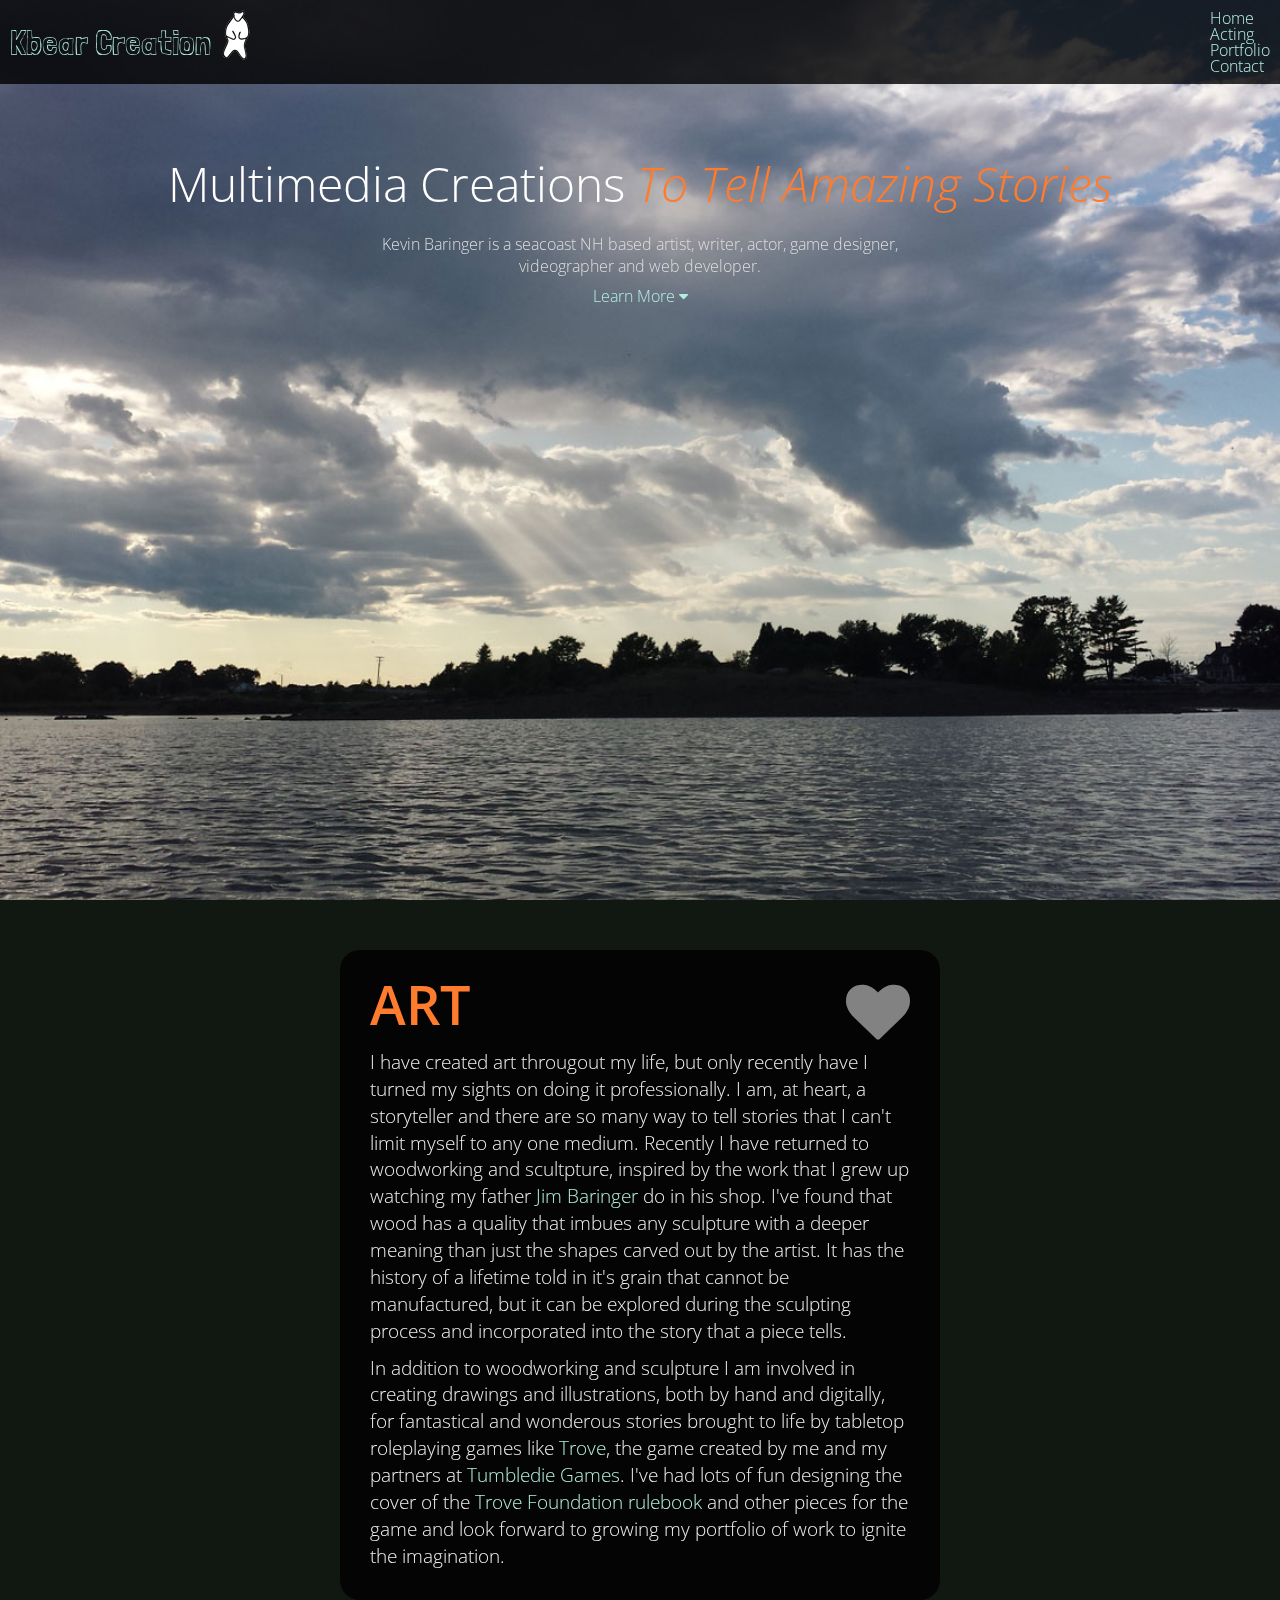
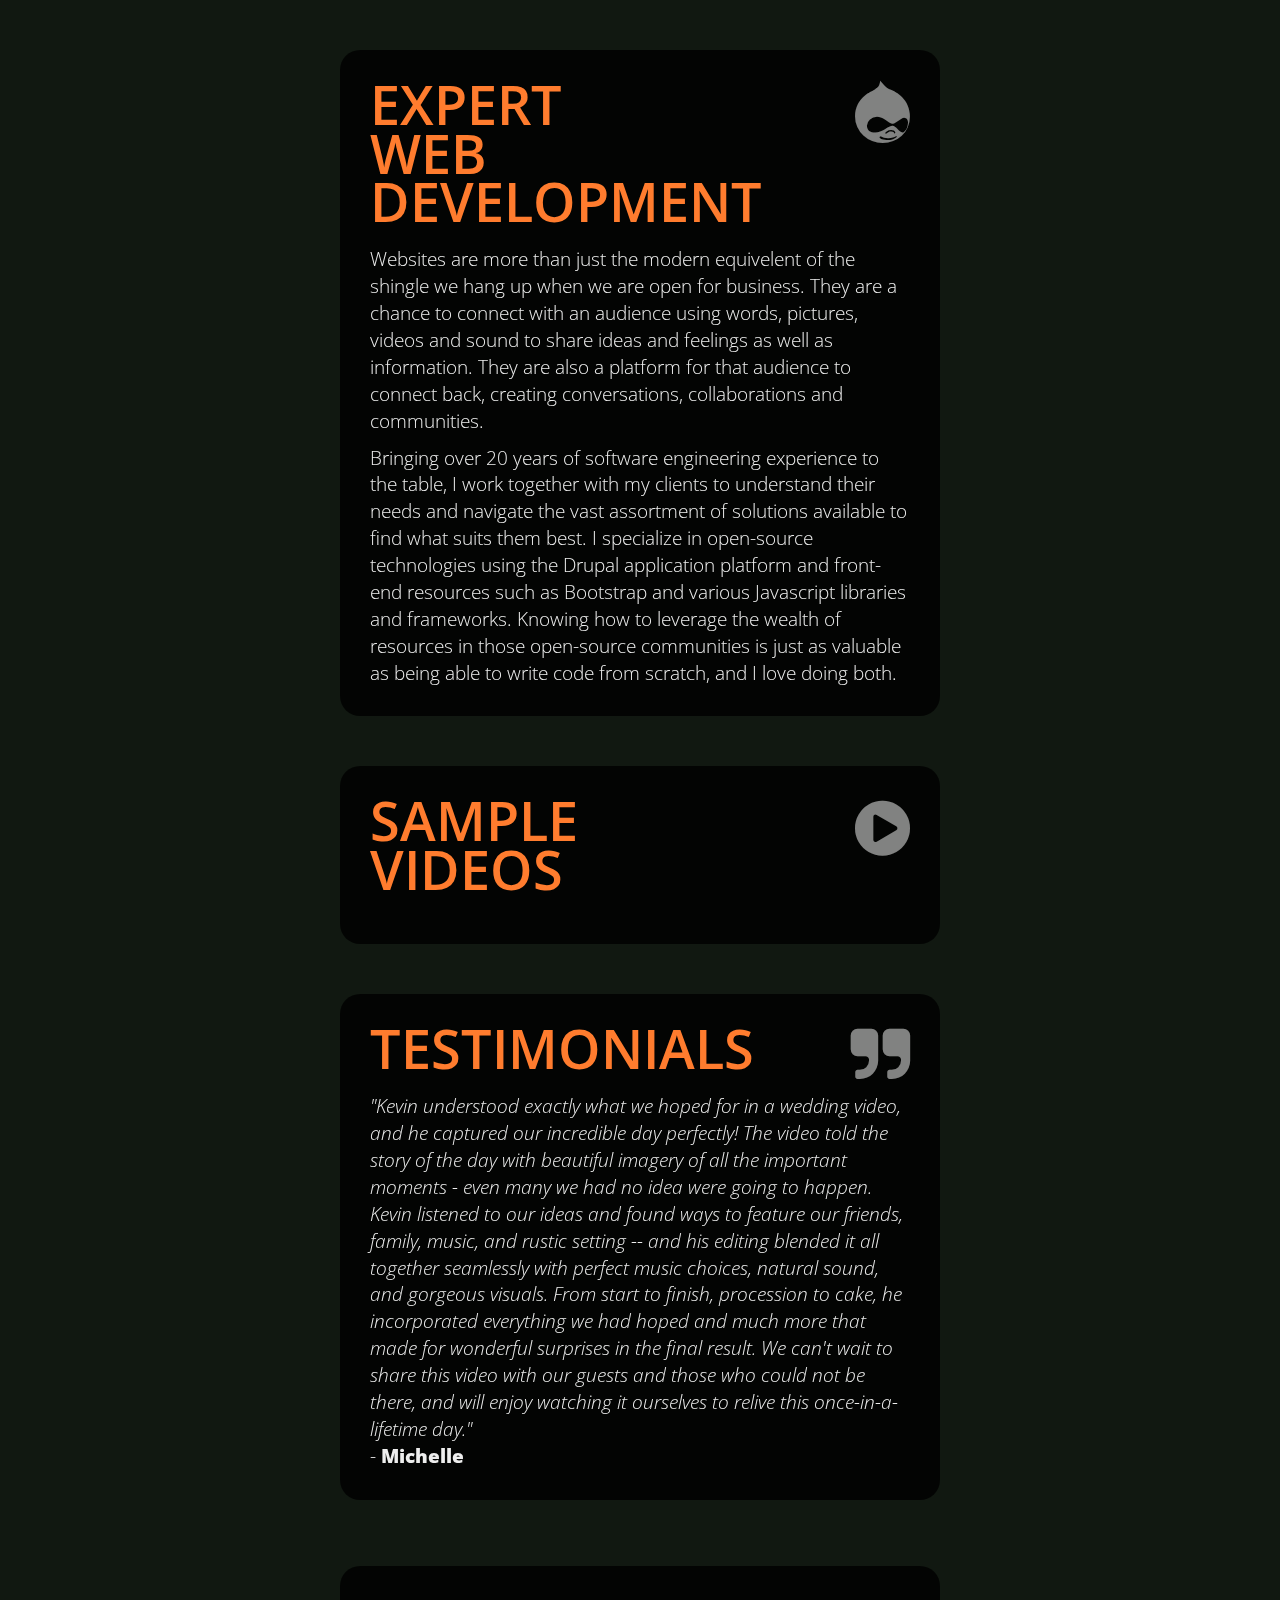
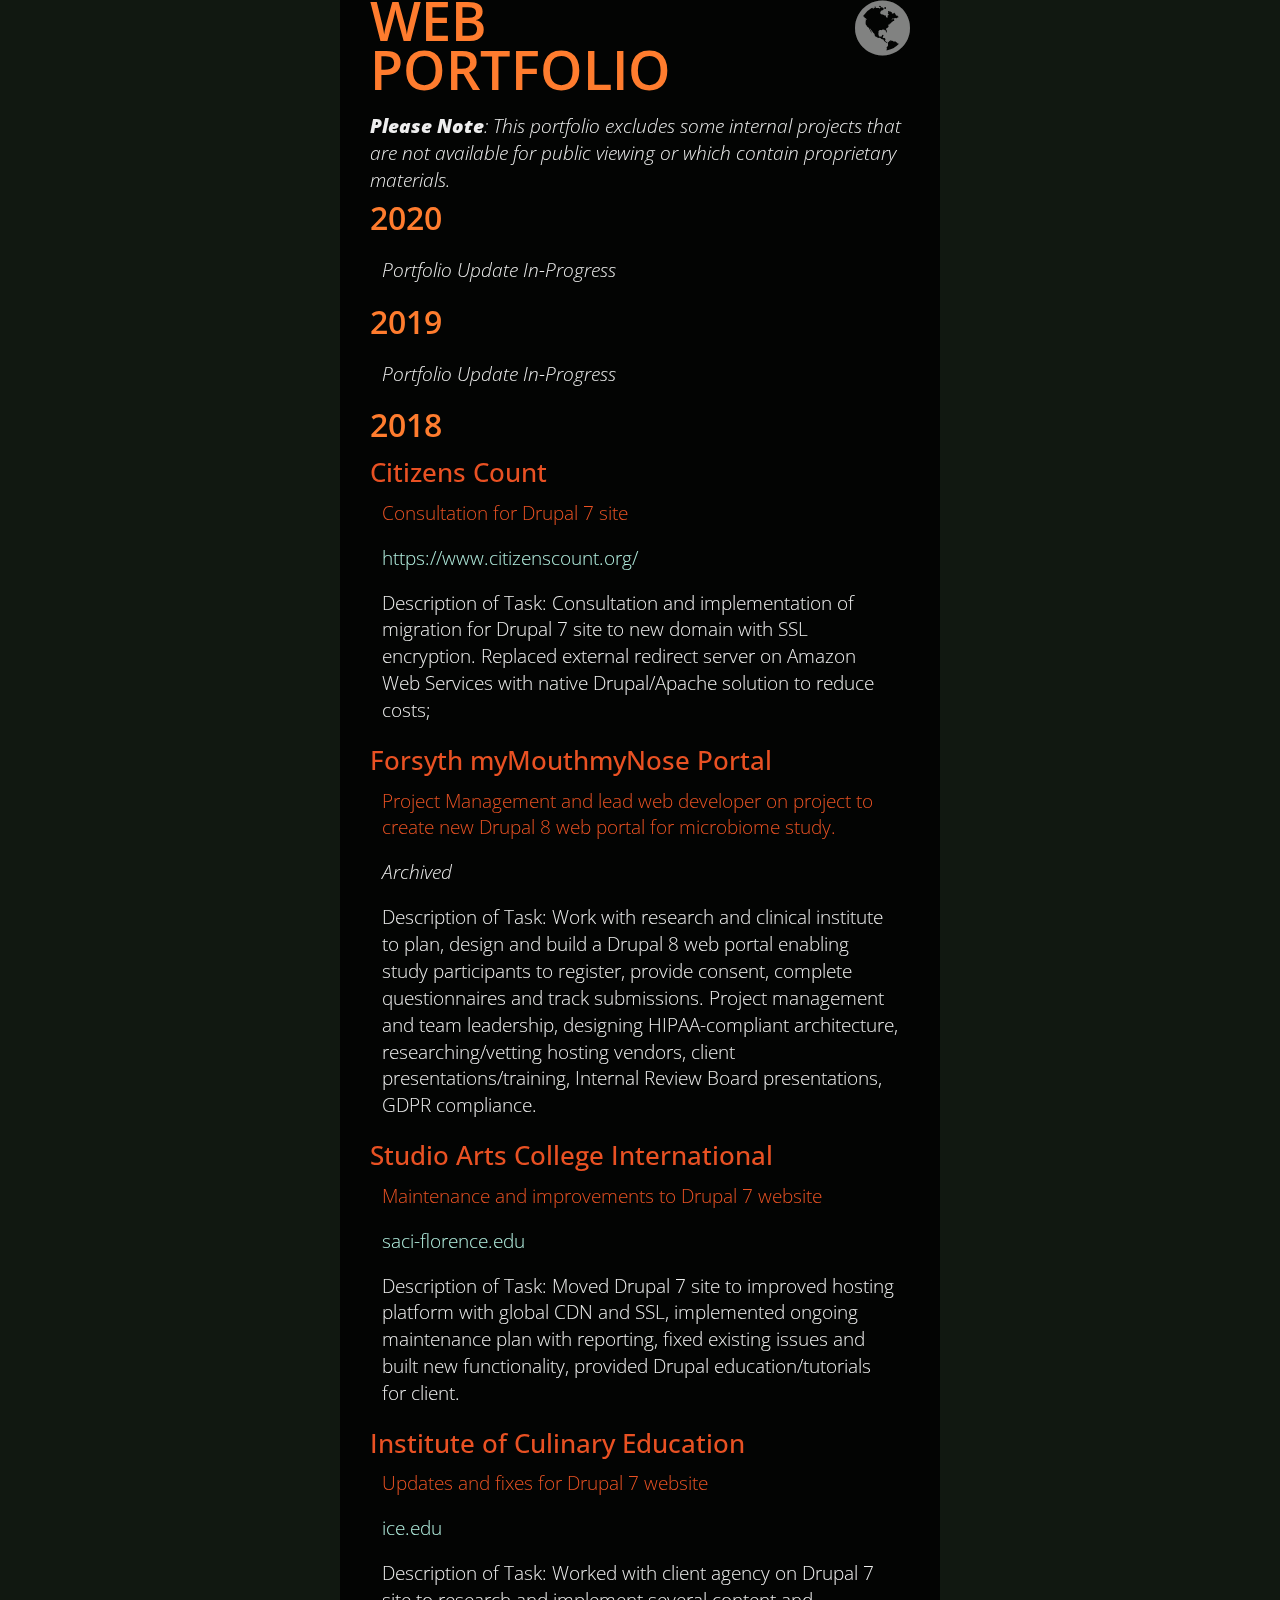
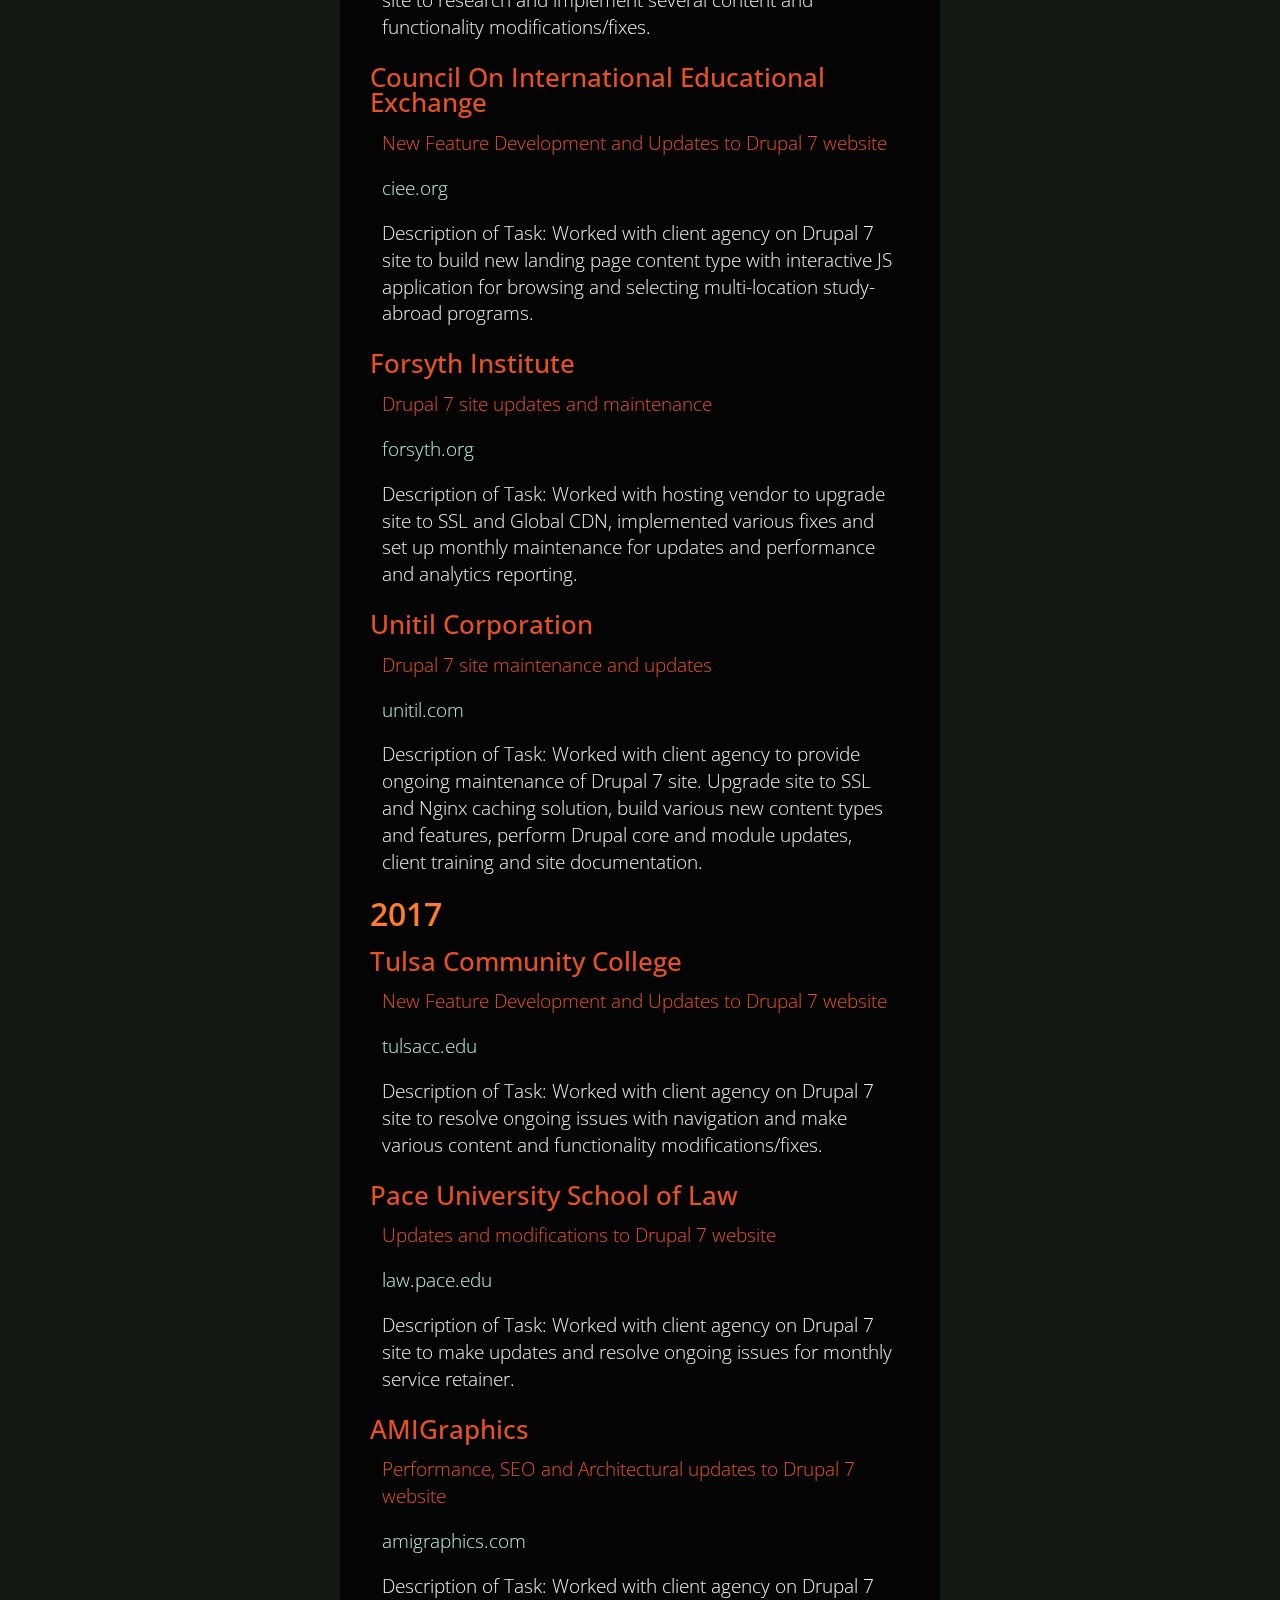
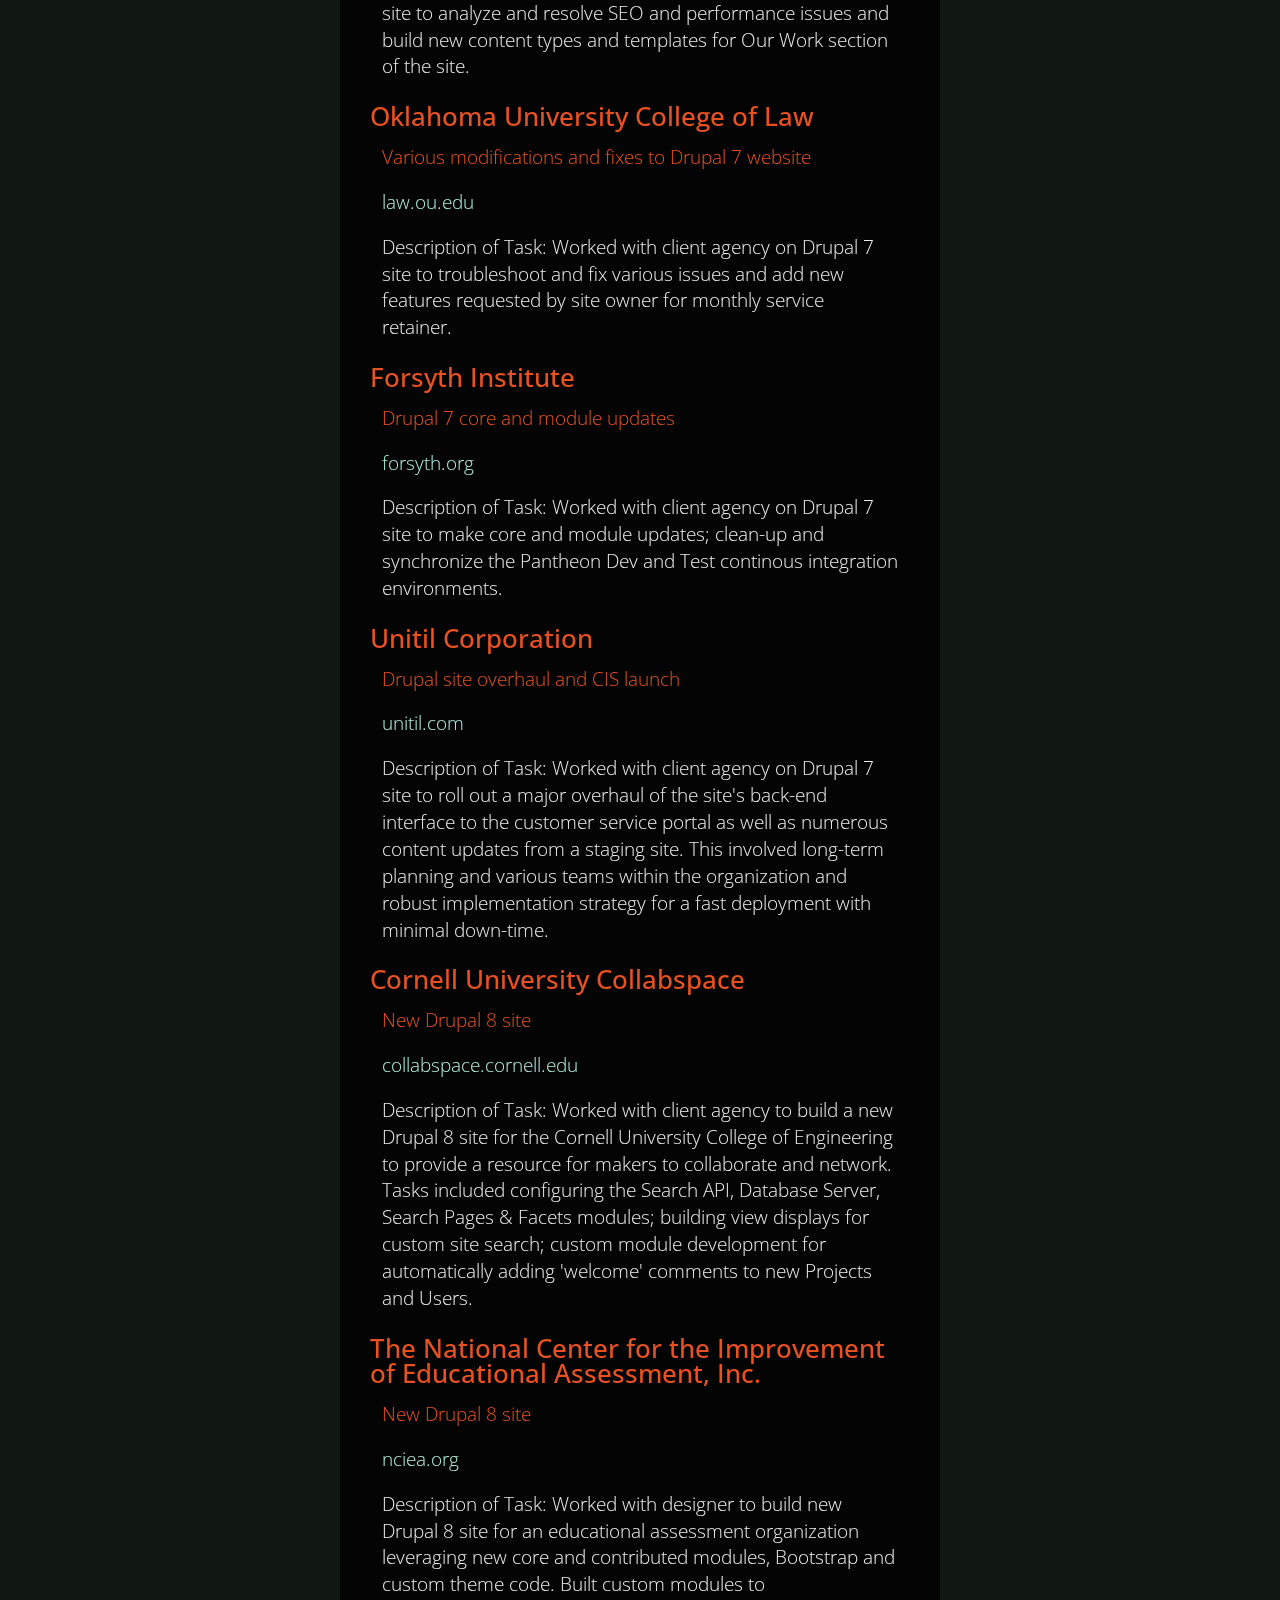
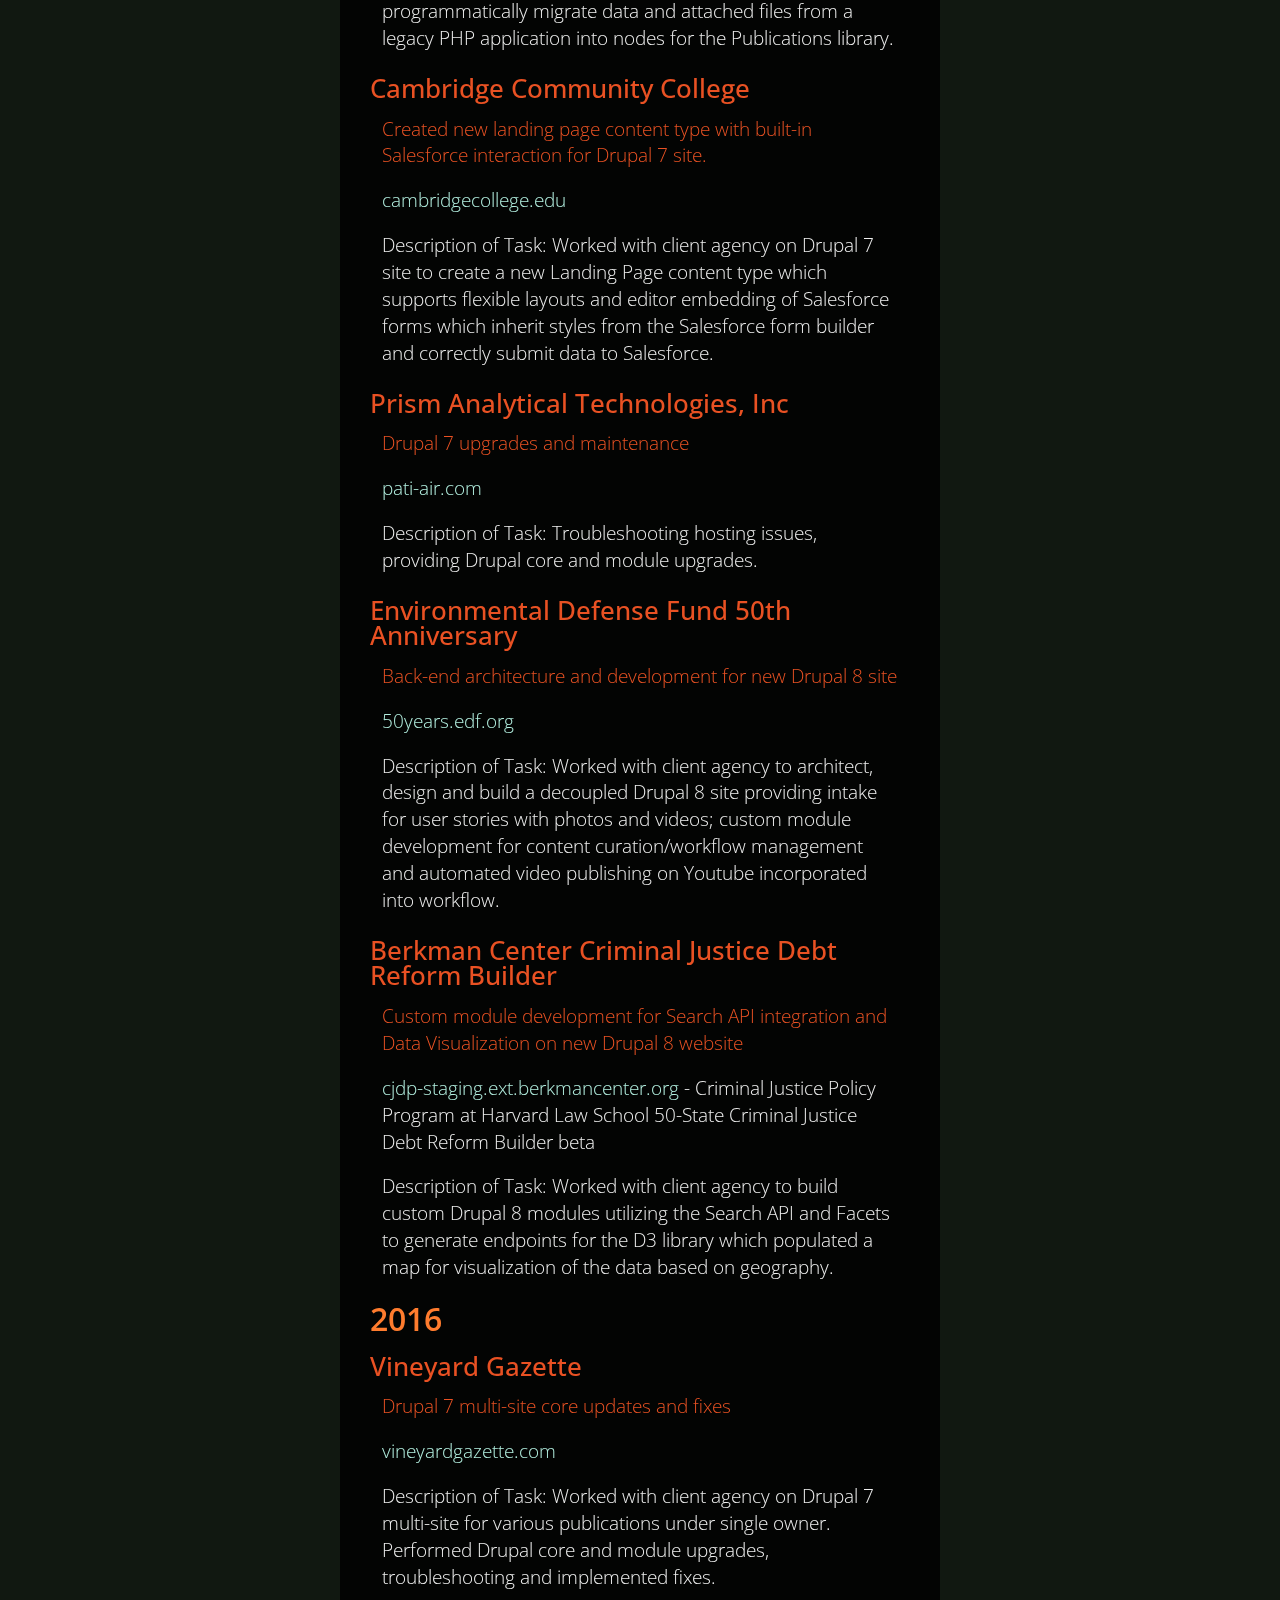
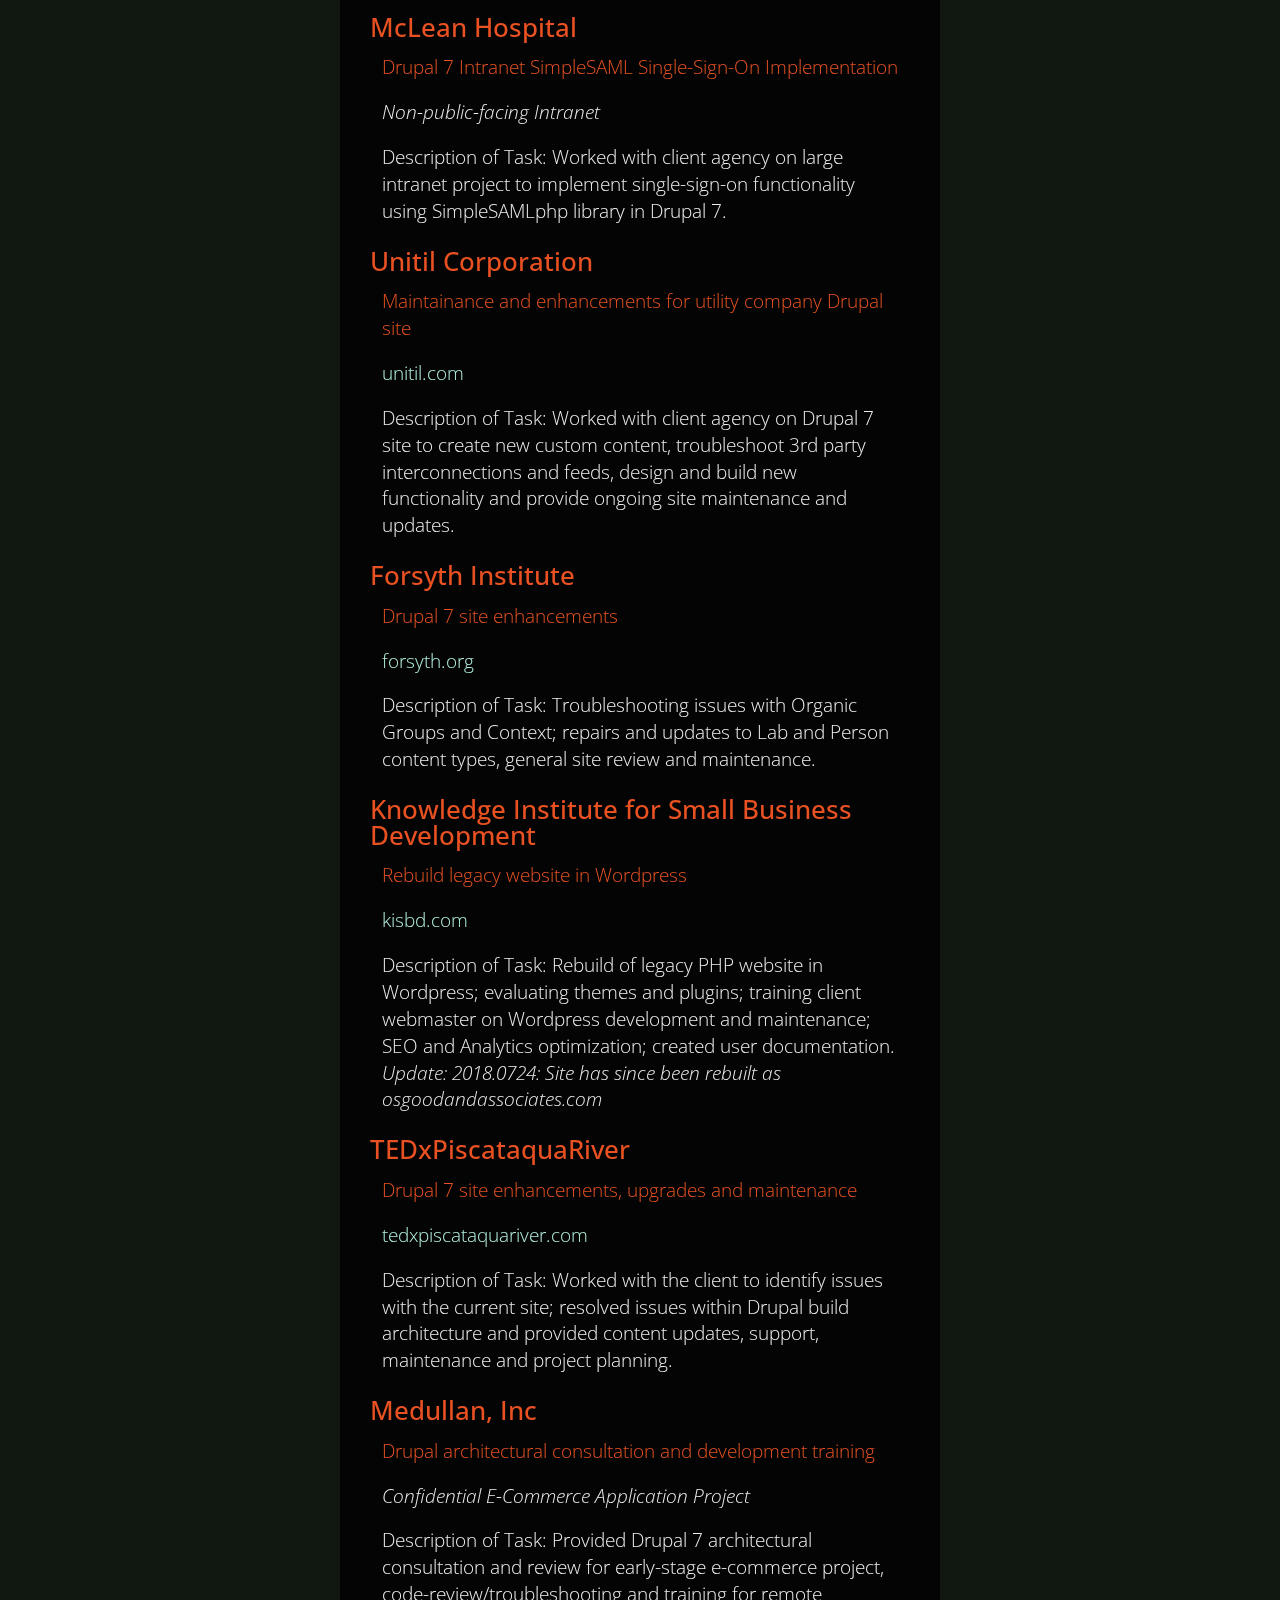
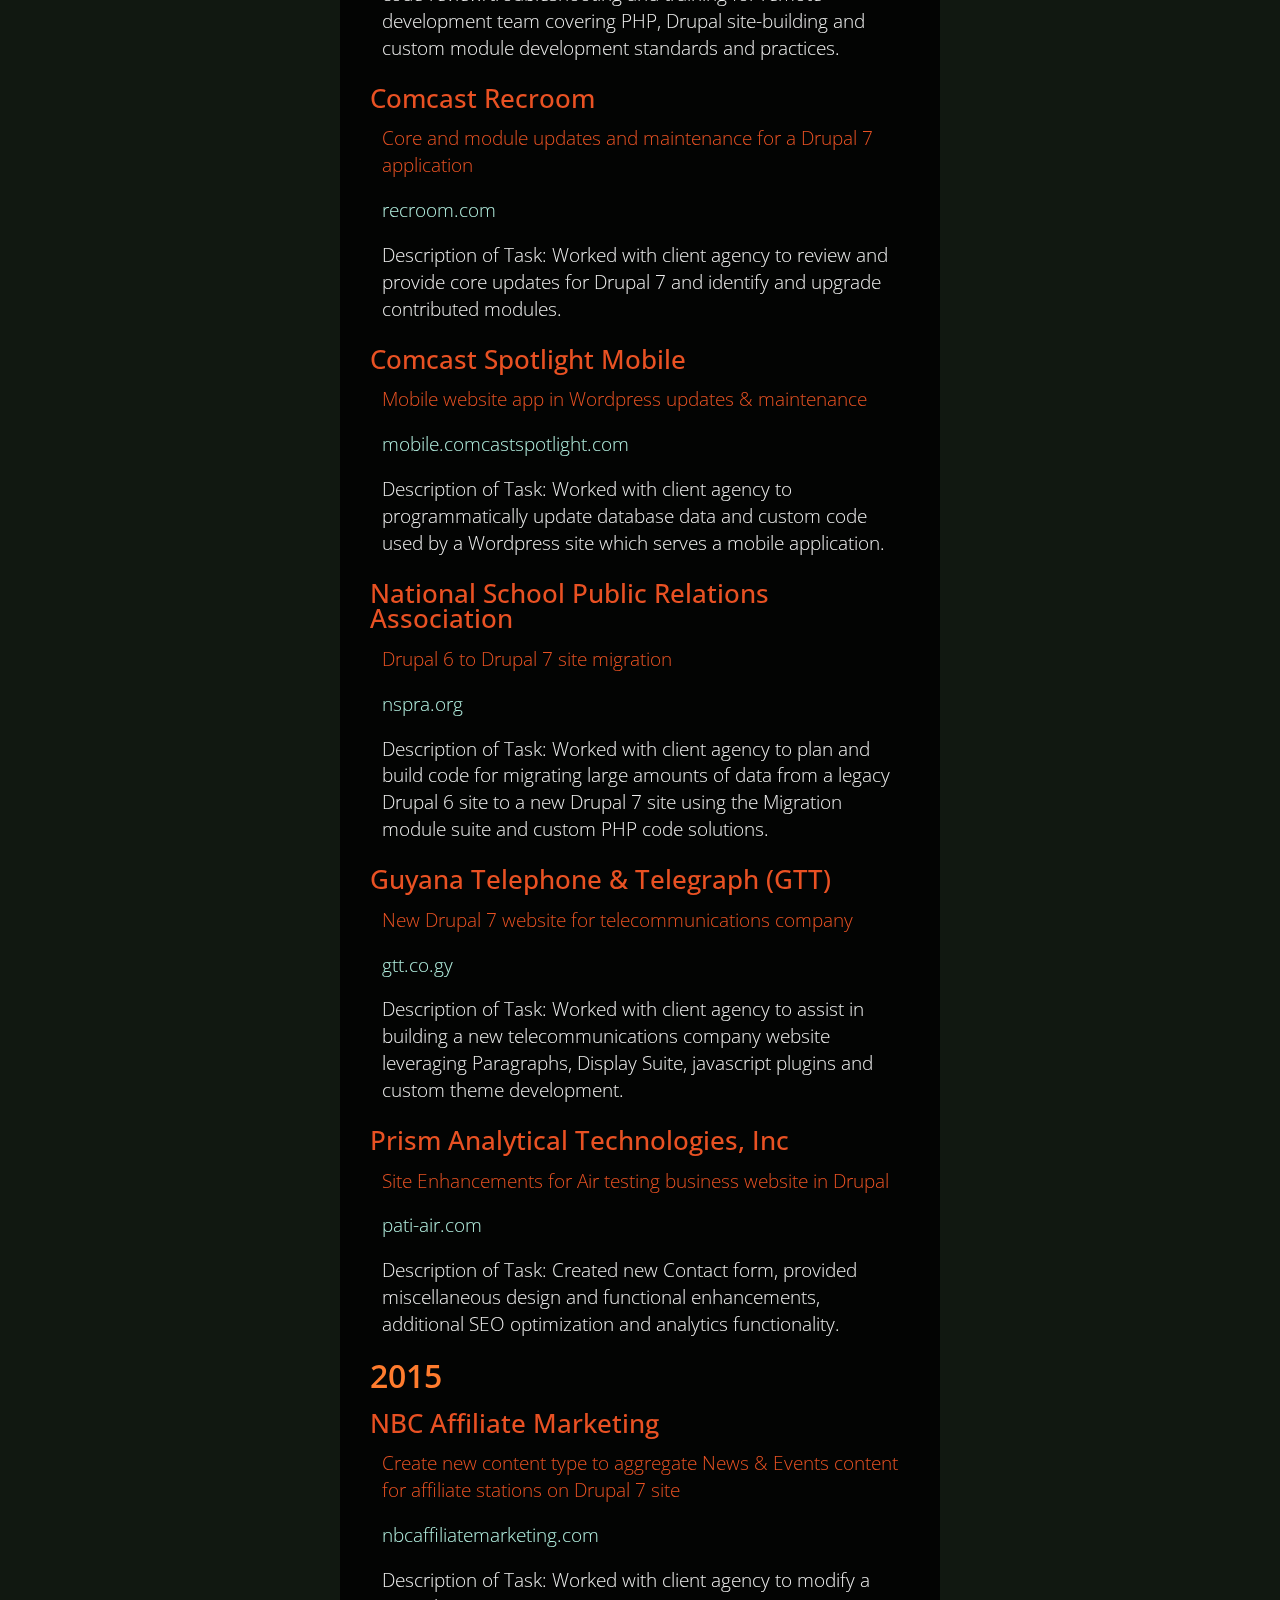
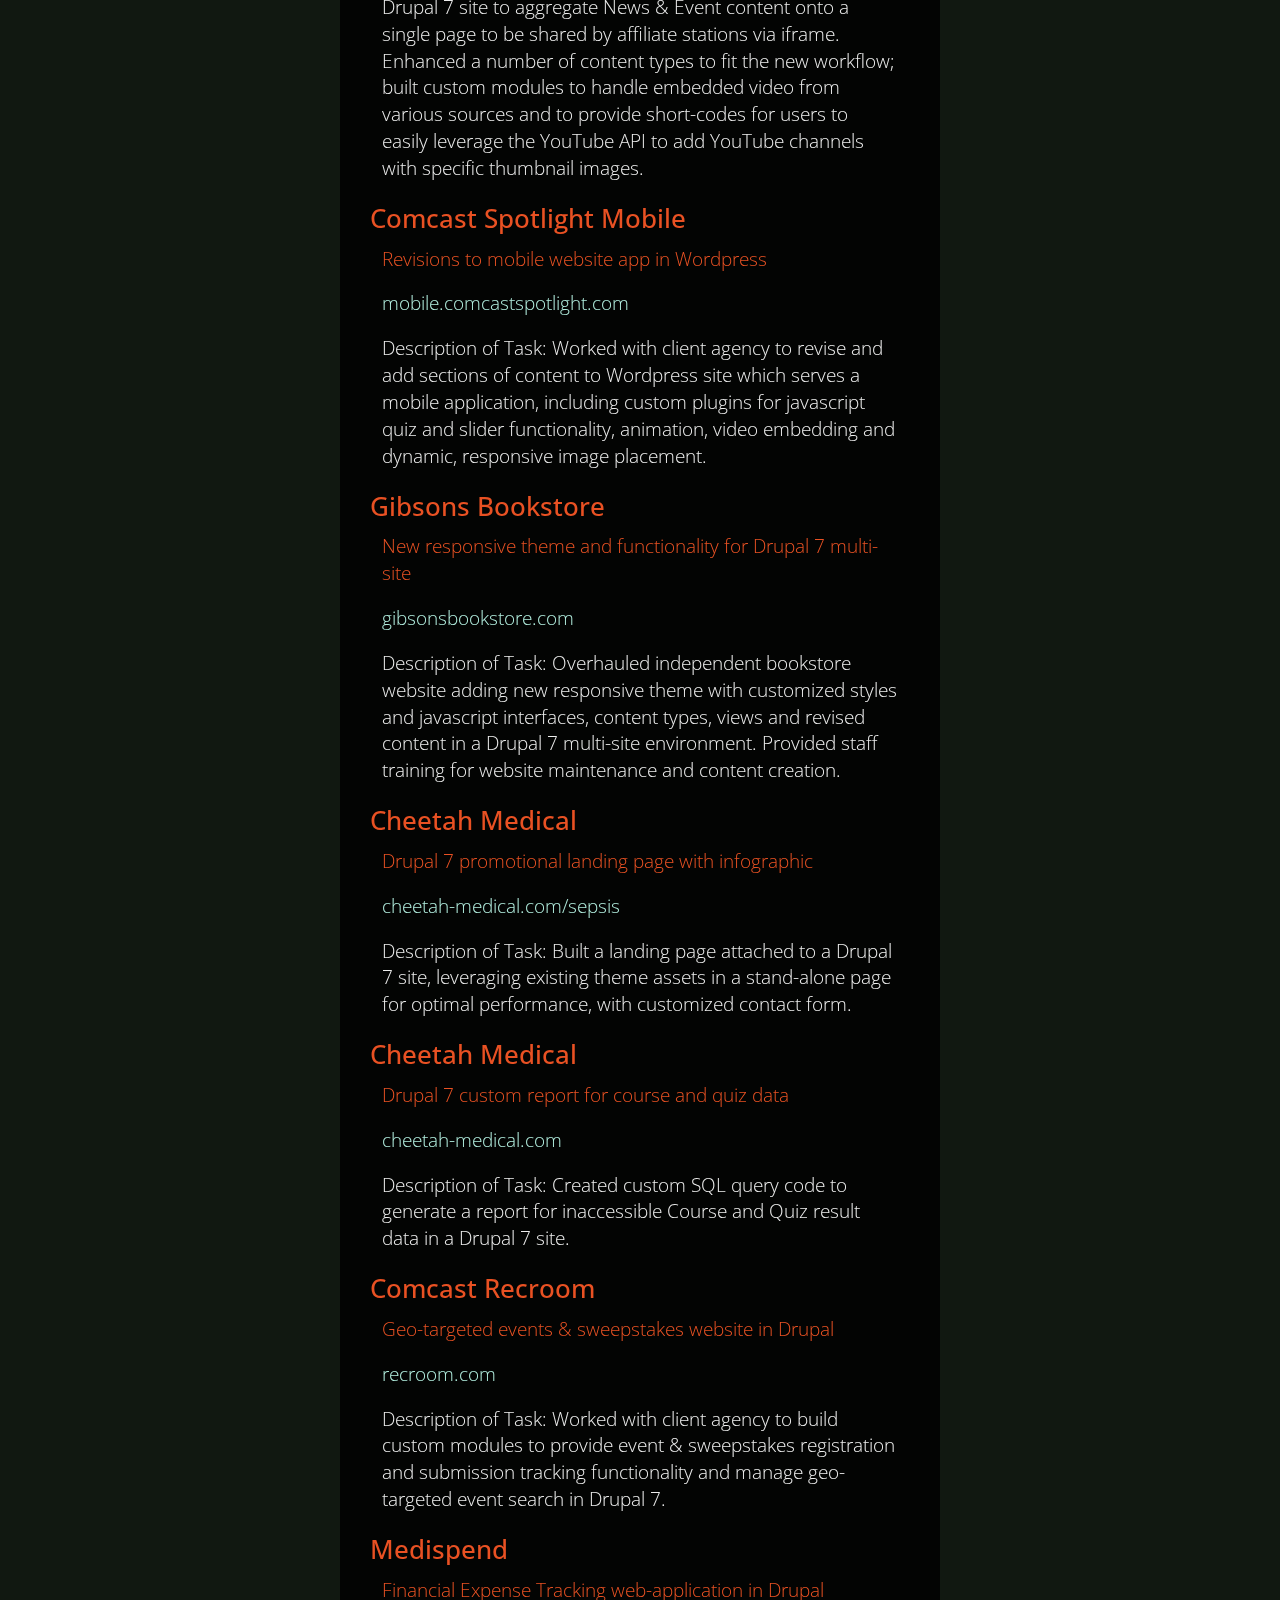
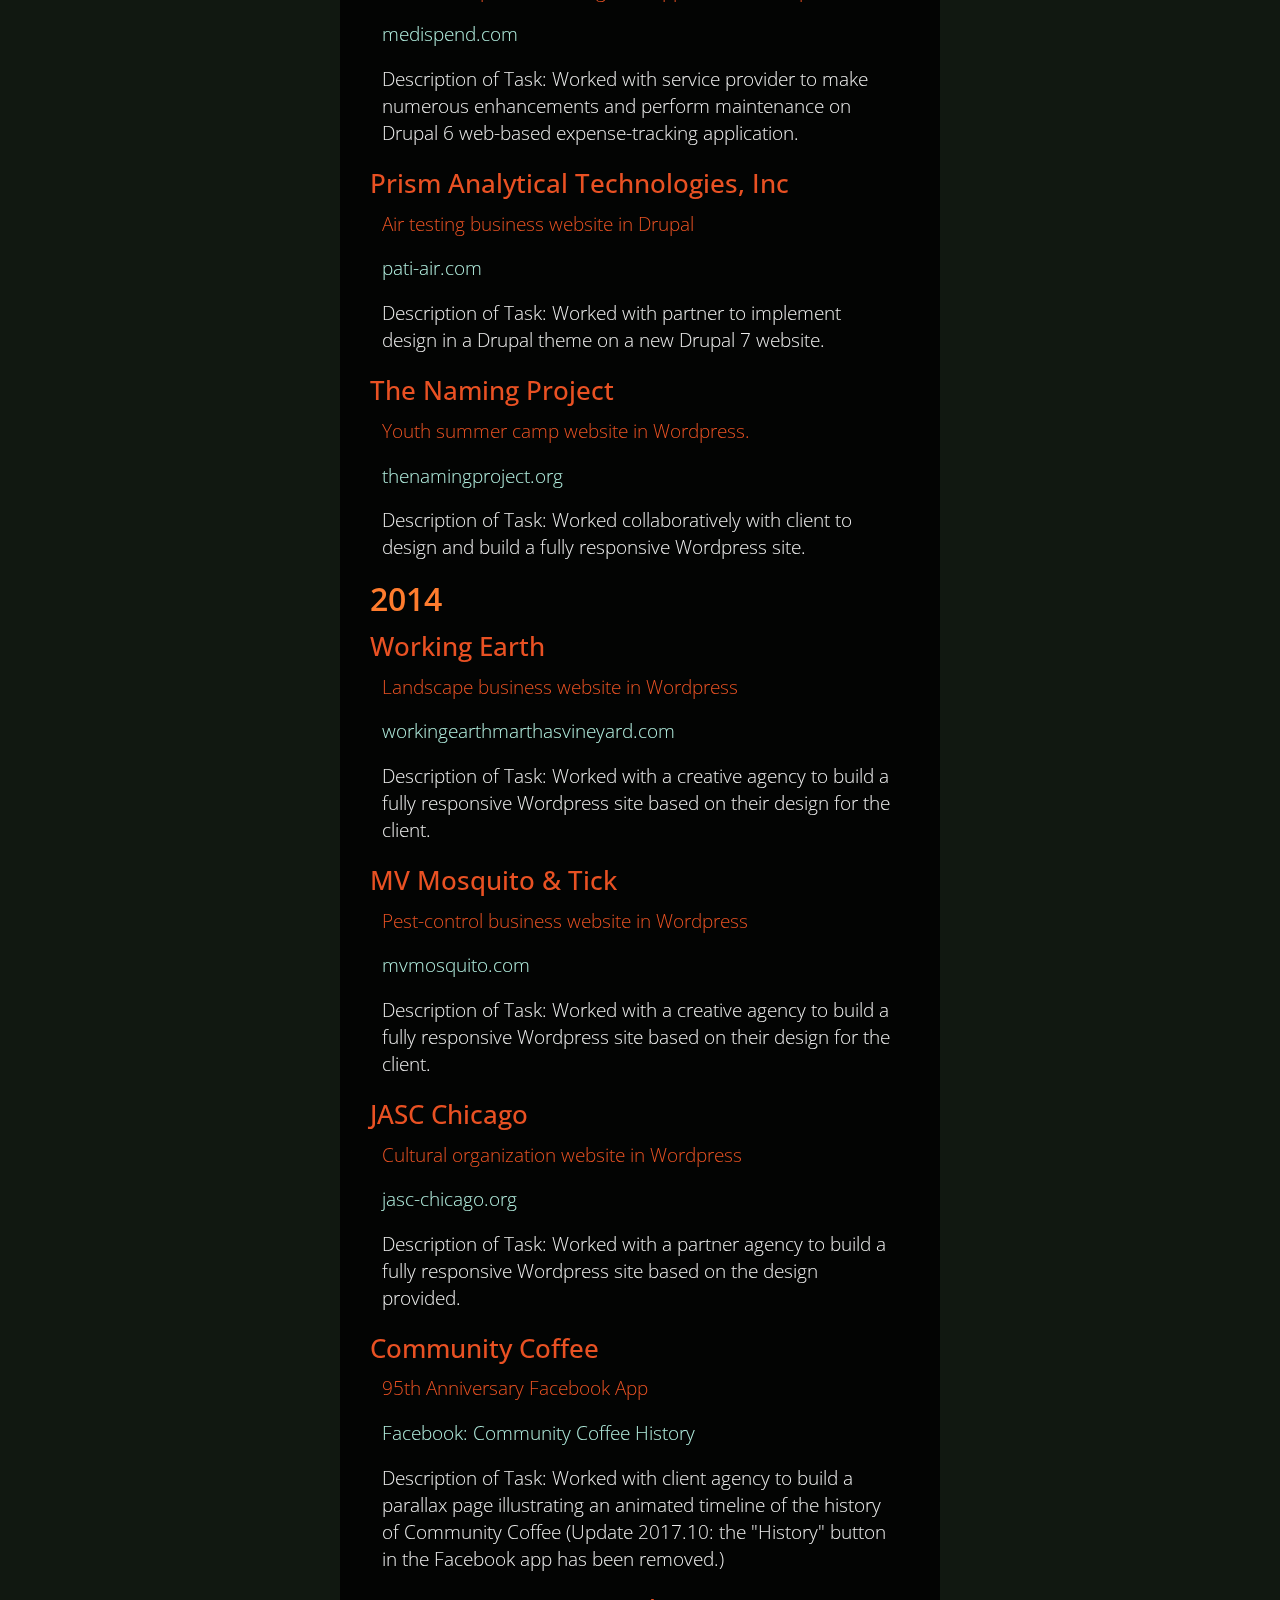
==== commit e5056a51: "Update index.htm for 2024" ====
--- a/index.htm
+++ b/index.htm
@@ -72,7 +72,9 @@
 
   </div>
 
-  <div class="cluster">
+  <!-- *** ART PORTFOLIO GOES HERE *** -->
+
+  <!-- <div class="cluster">
     <h3>Professional Videography</h3>
     <i class="fa fa-video-camera"></i>
 
@@ -80,11 +82,11 @@
 
     <p>I work closely with my clients to determine how to best tell their stories through motion pictures, whether for their wedding day, interviews or commercials. I use professional recording equipment and techniques to capture audio and video and edit the raw materials to create a final product that stands out and brings forth the emotional connection that only video can.</p>
 
-  </div>
+  </div> -->
 
   <div class="cluster">
     <h3>Expert Web Development</h3>
-    <i class="fa fa-drupal"></i><!--<i class="fa fa-wordpress"></i>-->
+    <i class="fa fa-drupal"></i>
 
     <p>Websites are more than just the modern equivelent of the shingle we hang up when we are open for business.  They are a chance to connect with an audience using words, pictures, videos and sound to share ideas and feelings as well as information.  They are also a platform for that audience to connect back, creating conversations, collaborations and communities.</p>
 
@@ -552,7 +554,7 @@
 
 <footer class="section__footer">
   <div class="copyright">
-    © 2020 Kbear Creation |
+    © 2024 Kbear Creation |
     <a href="#top" title="Go to top" class="scroll">Scroll back up <i class="fa fa-caret-up"></i></a>
   </div>
 </footer><div class="background"></div>
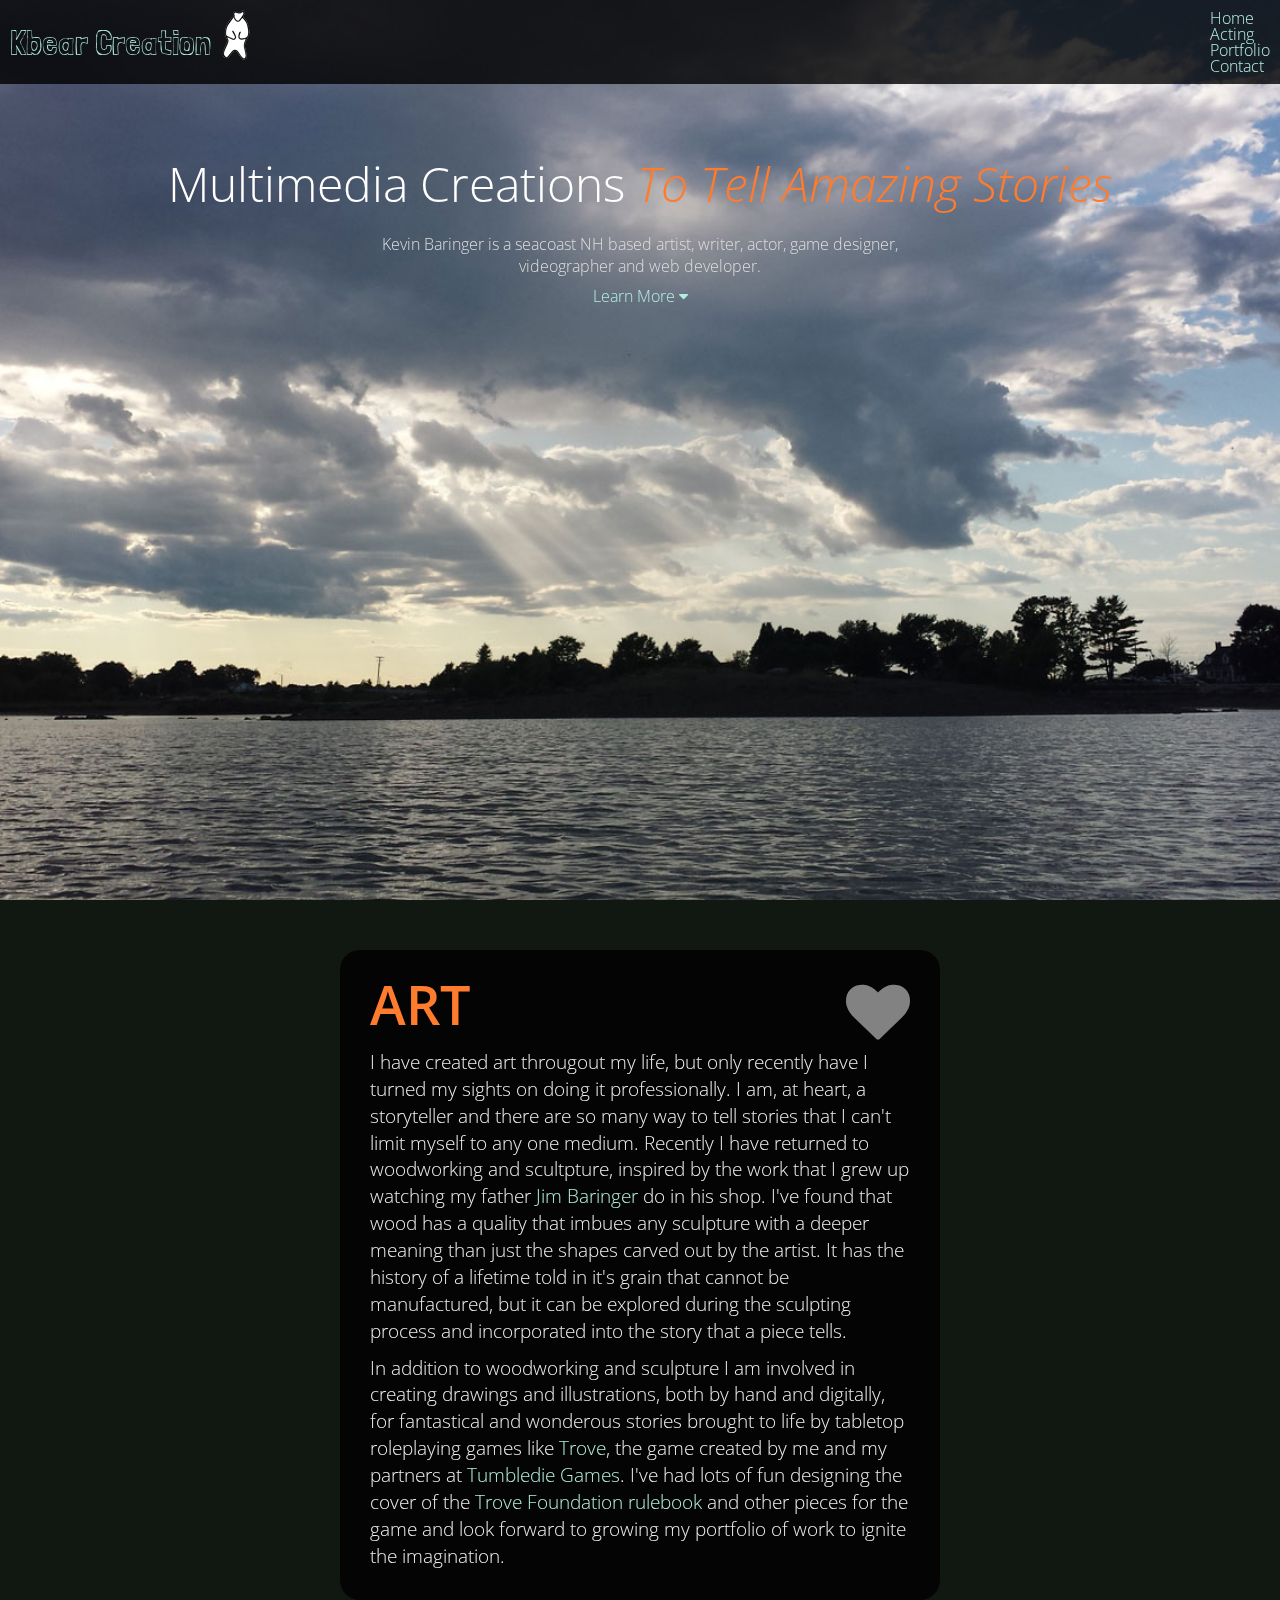
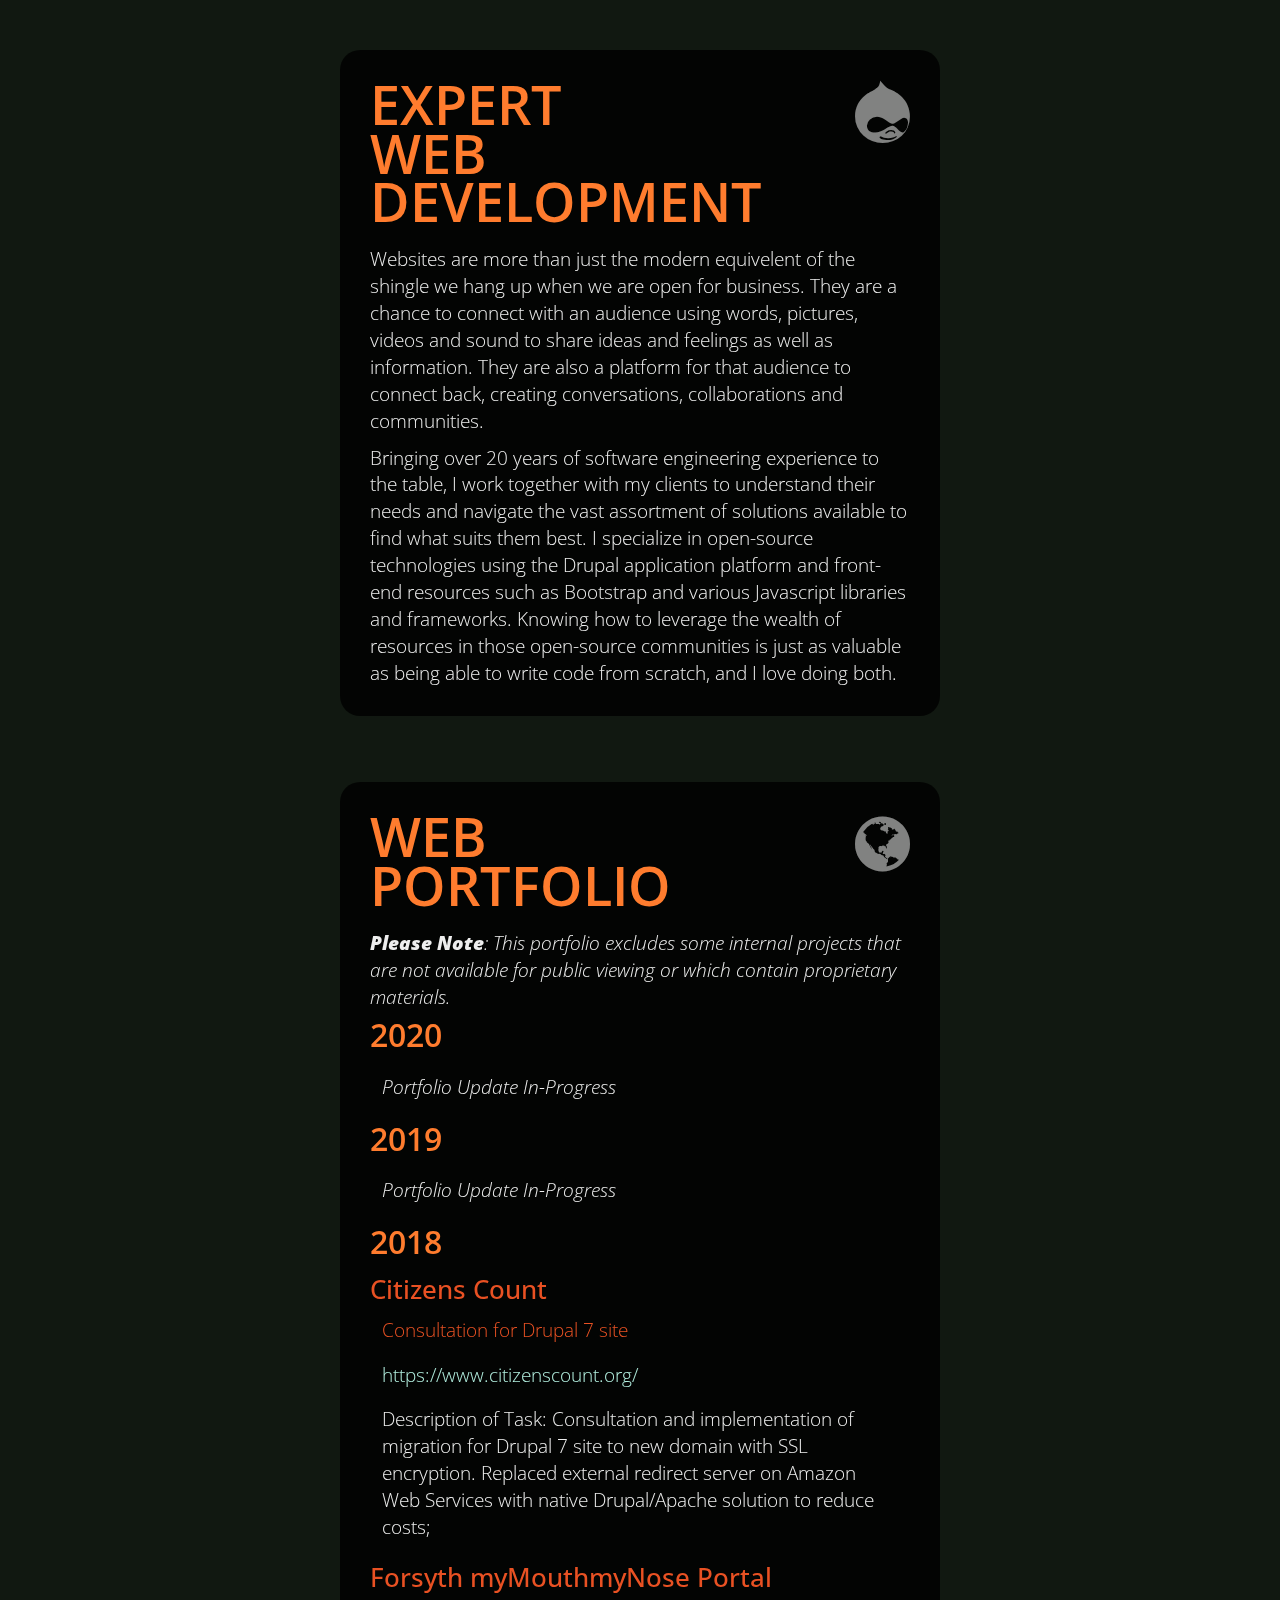
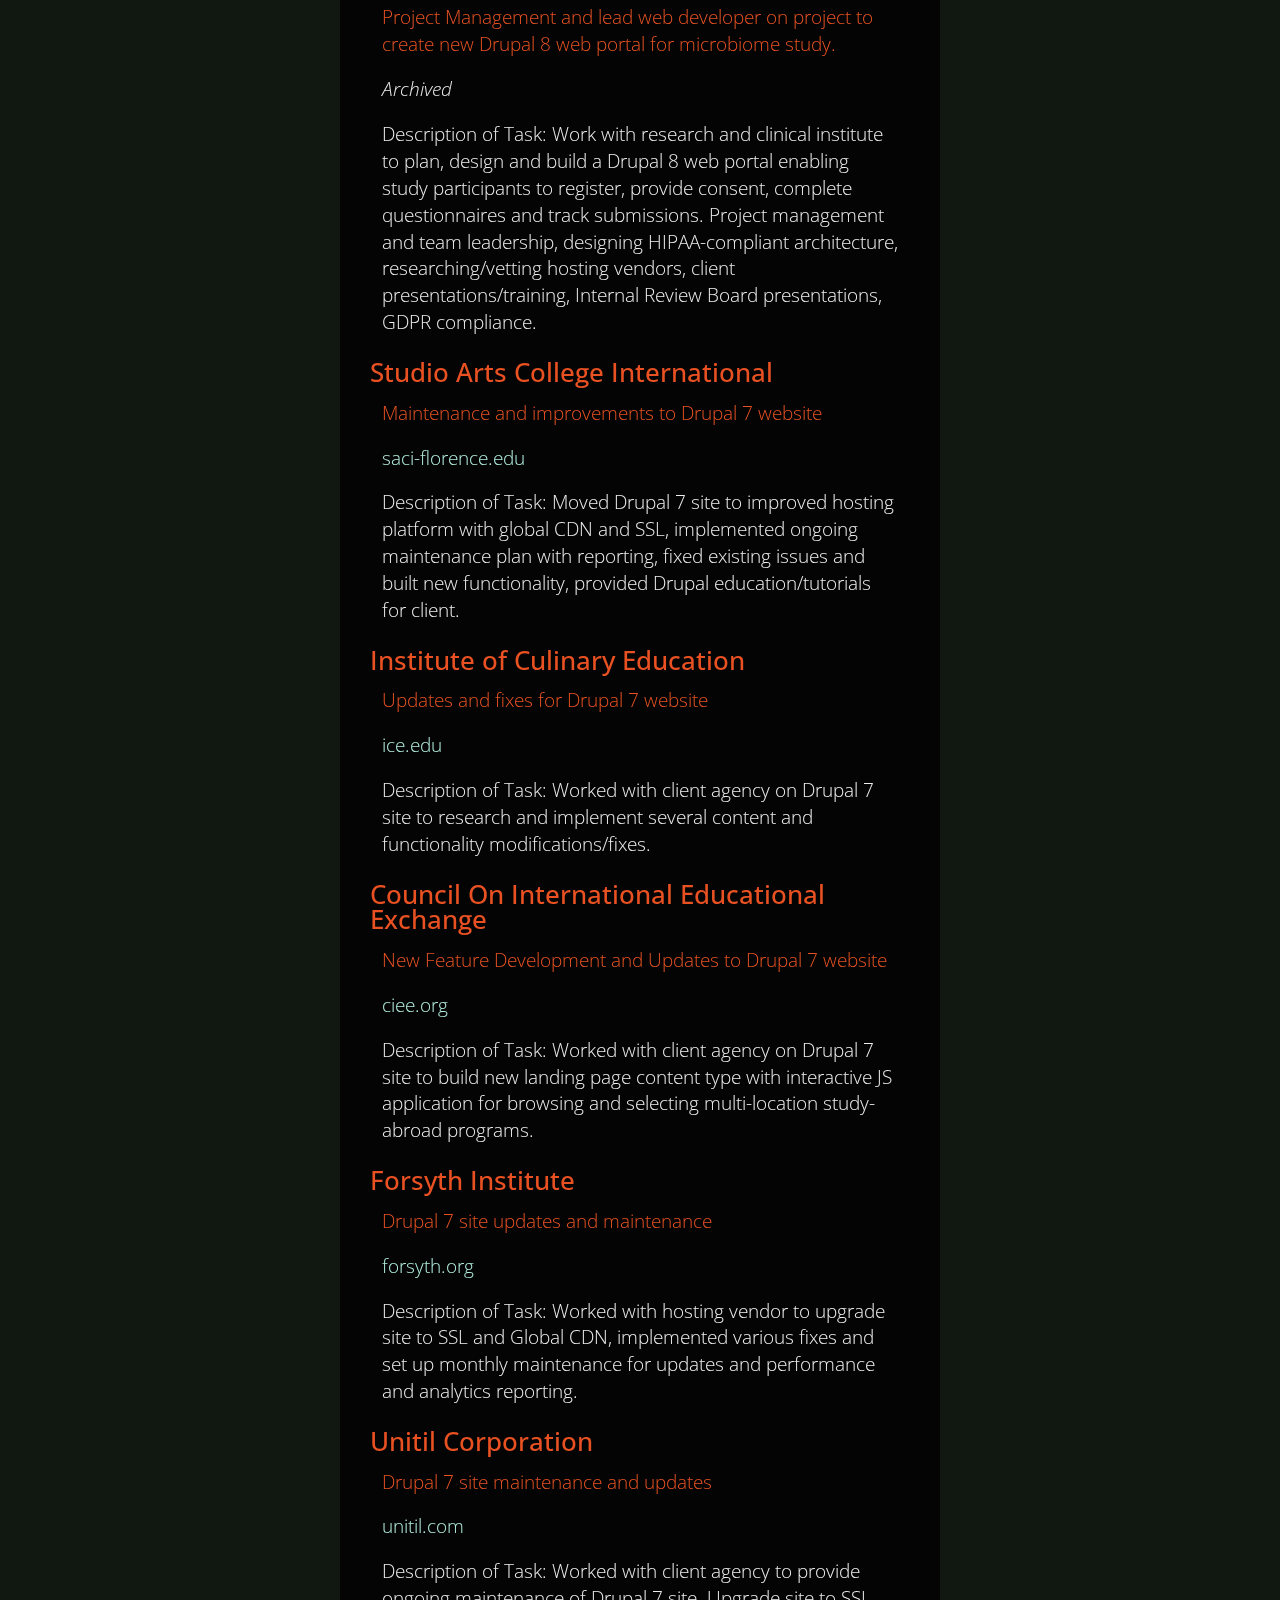
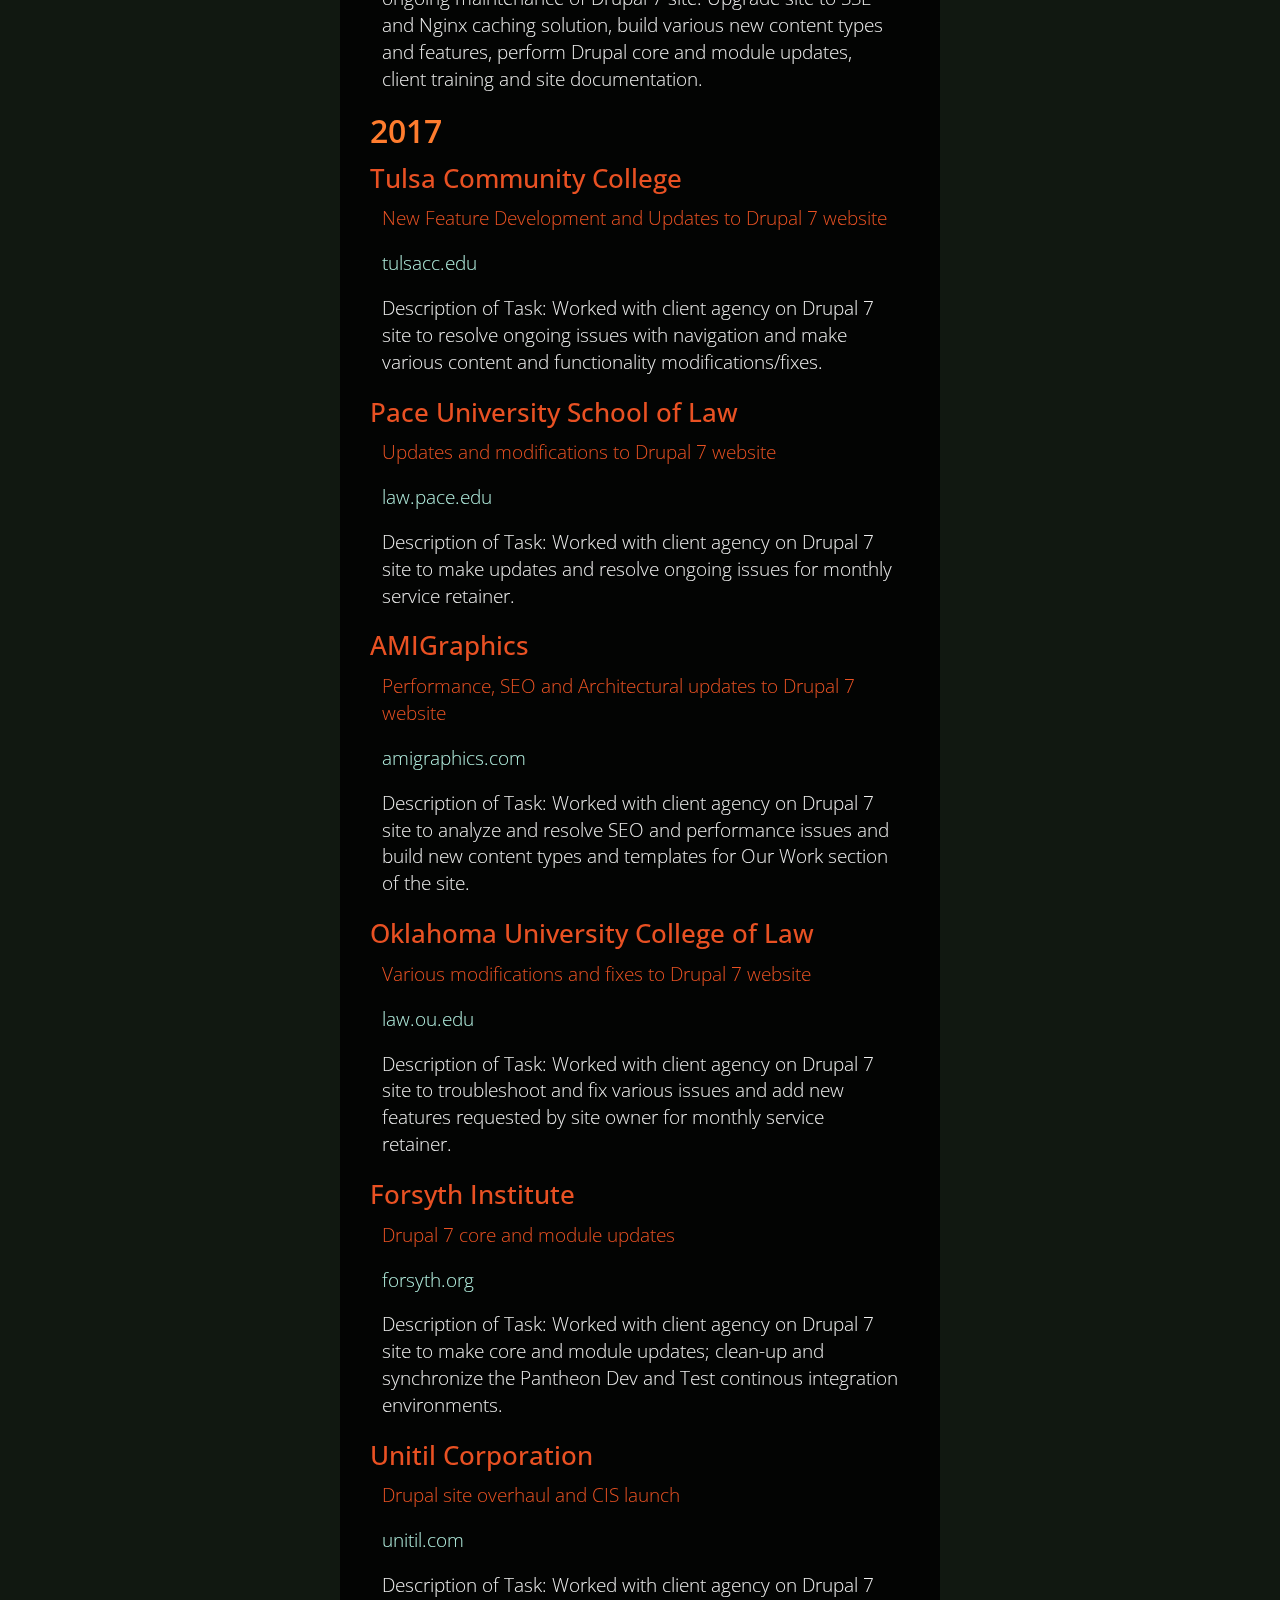
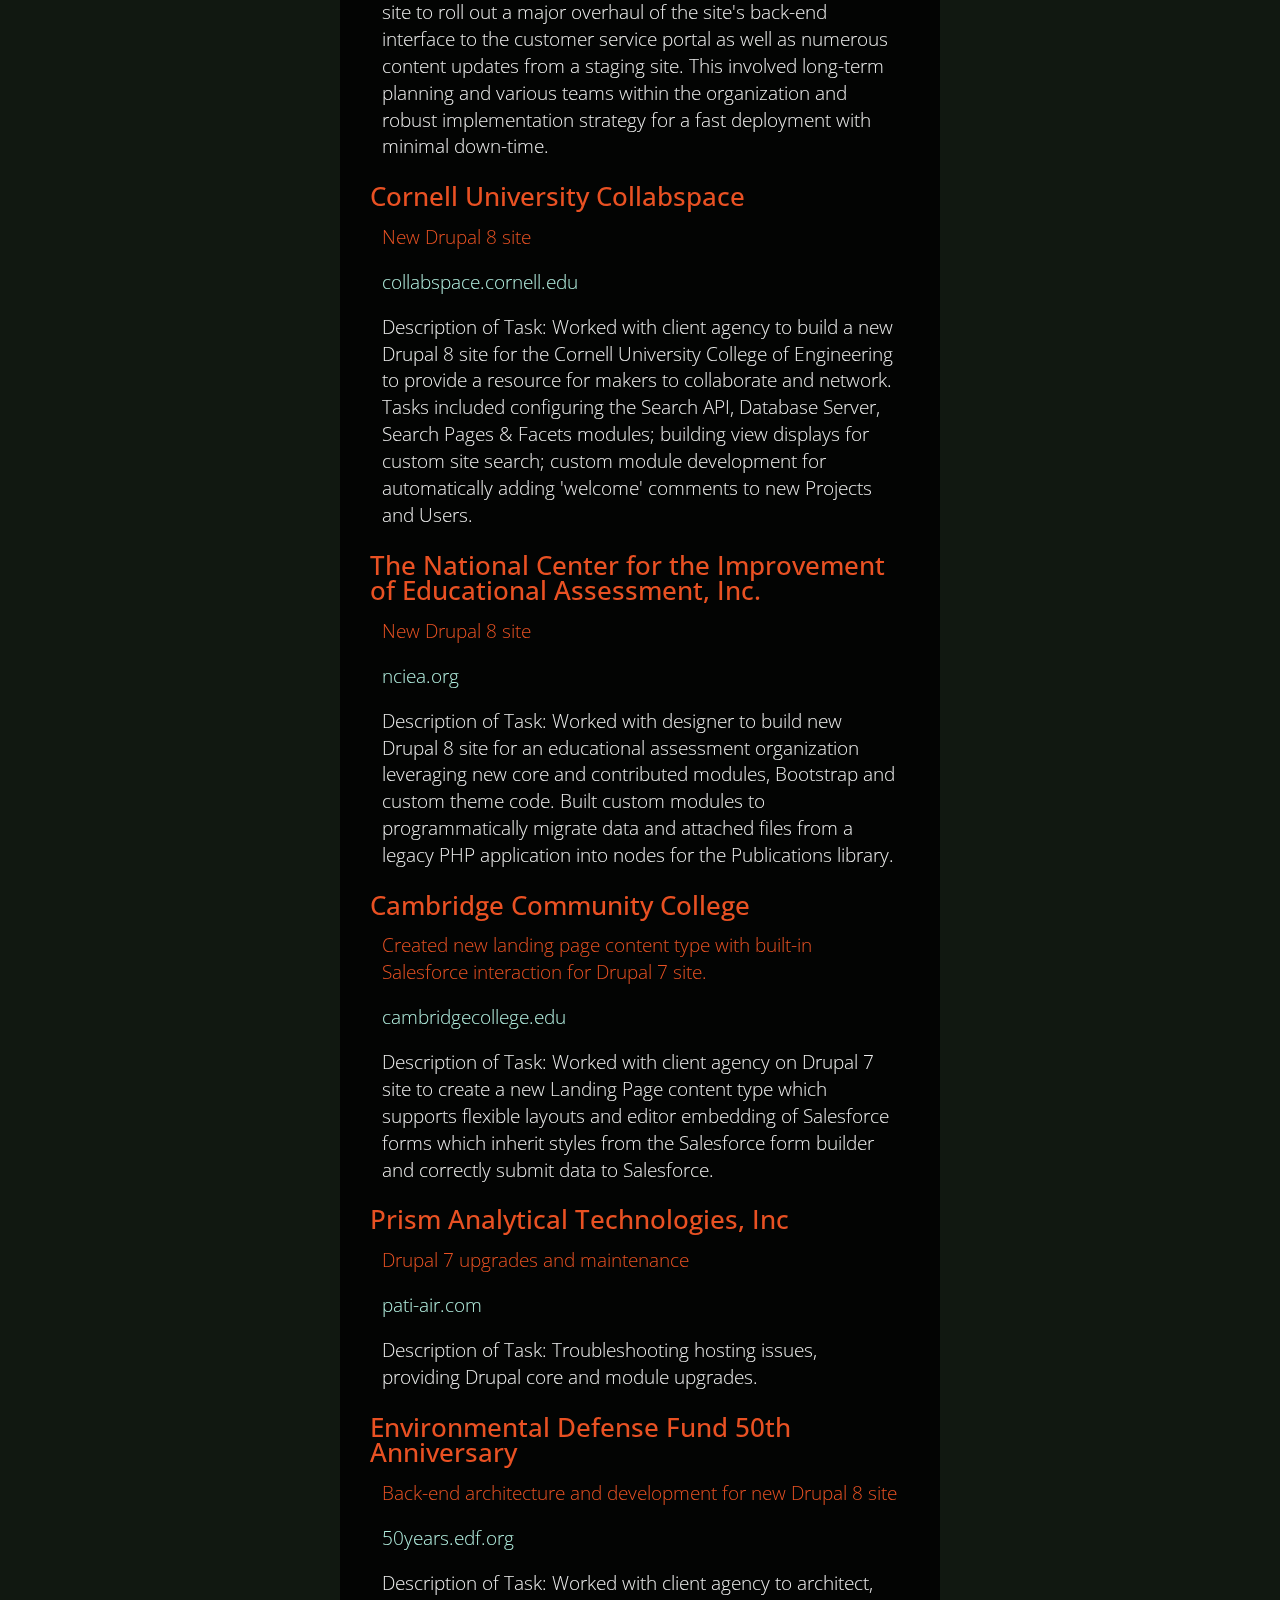
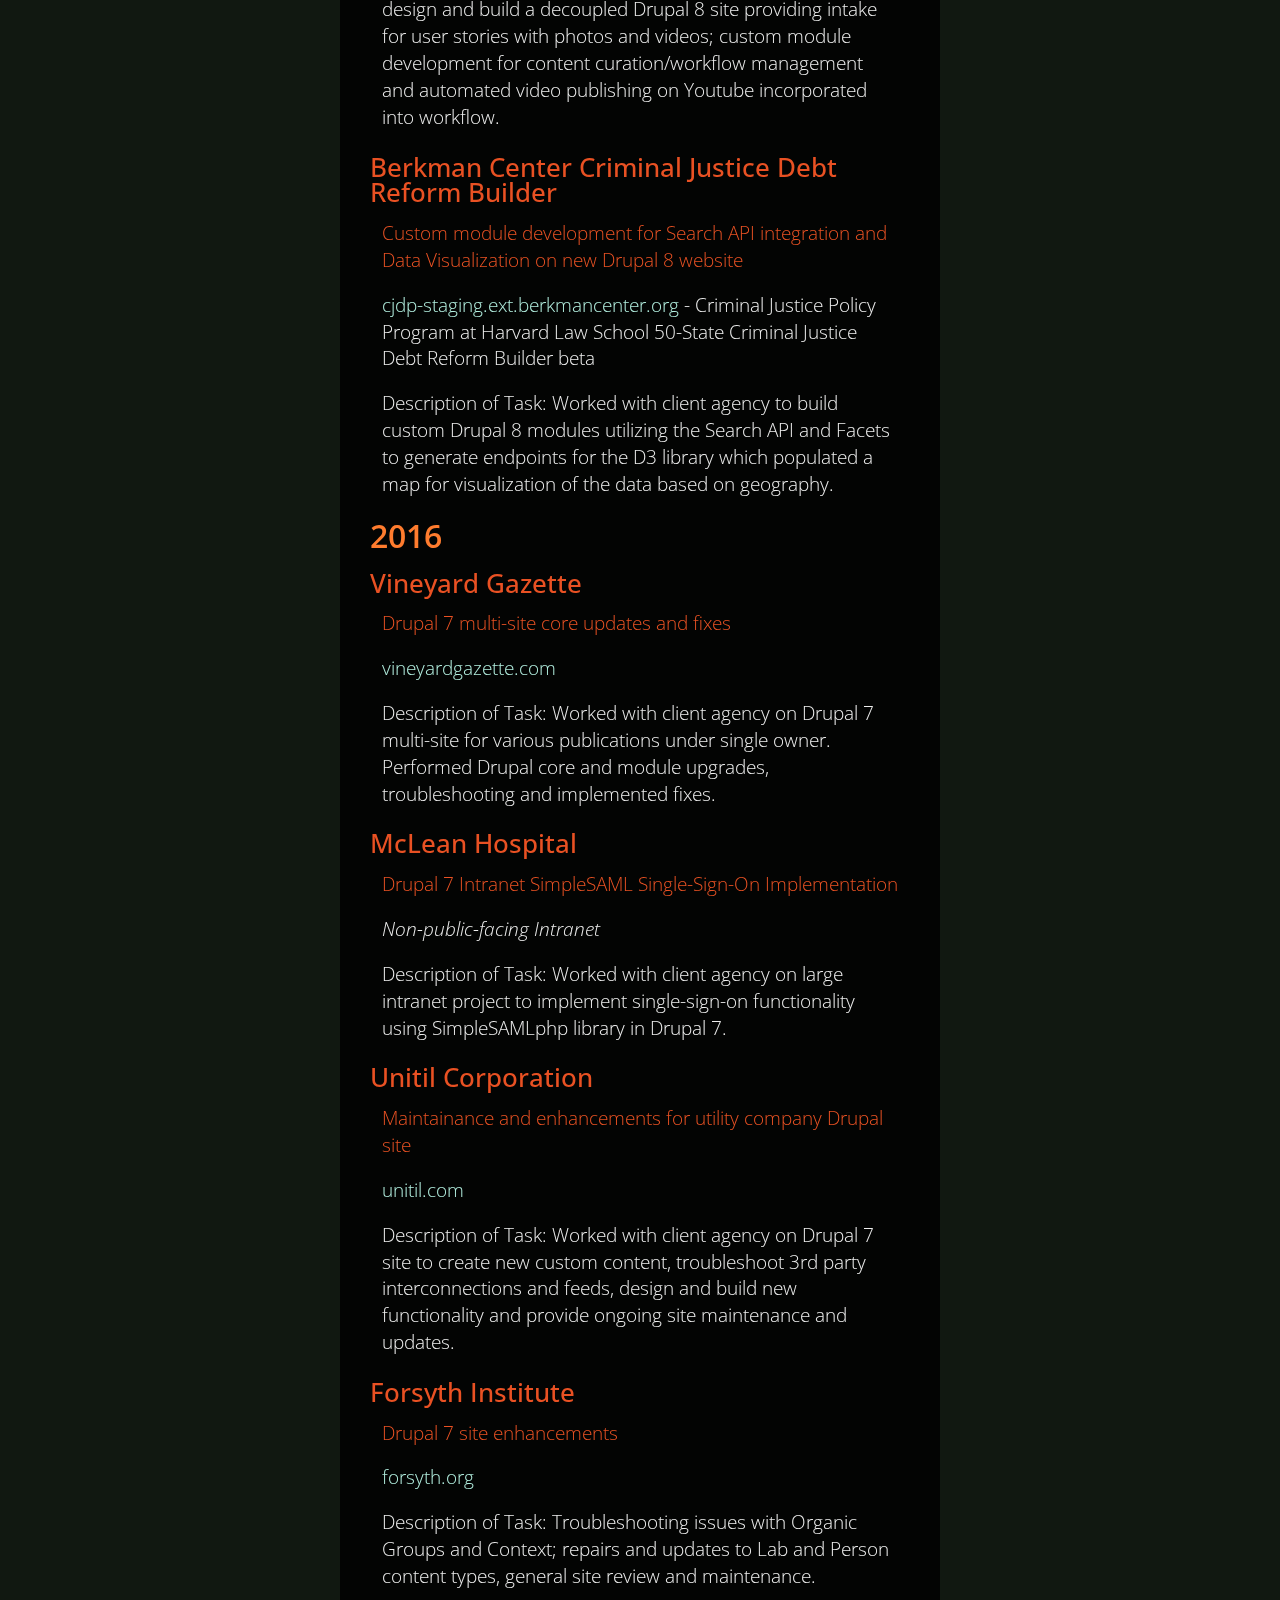
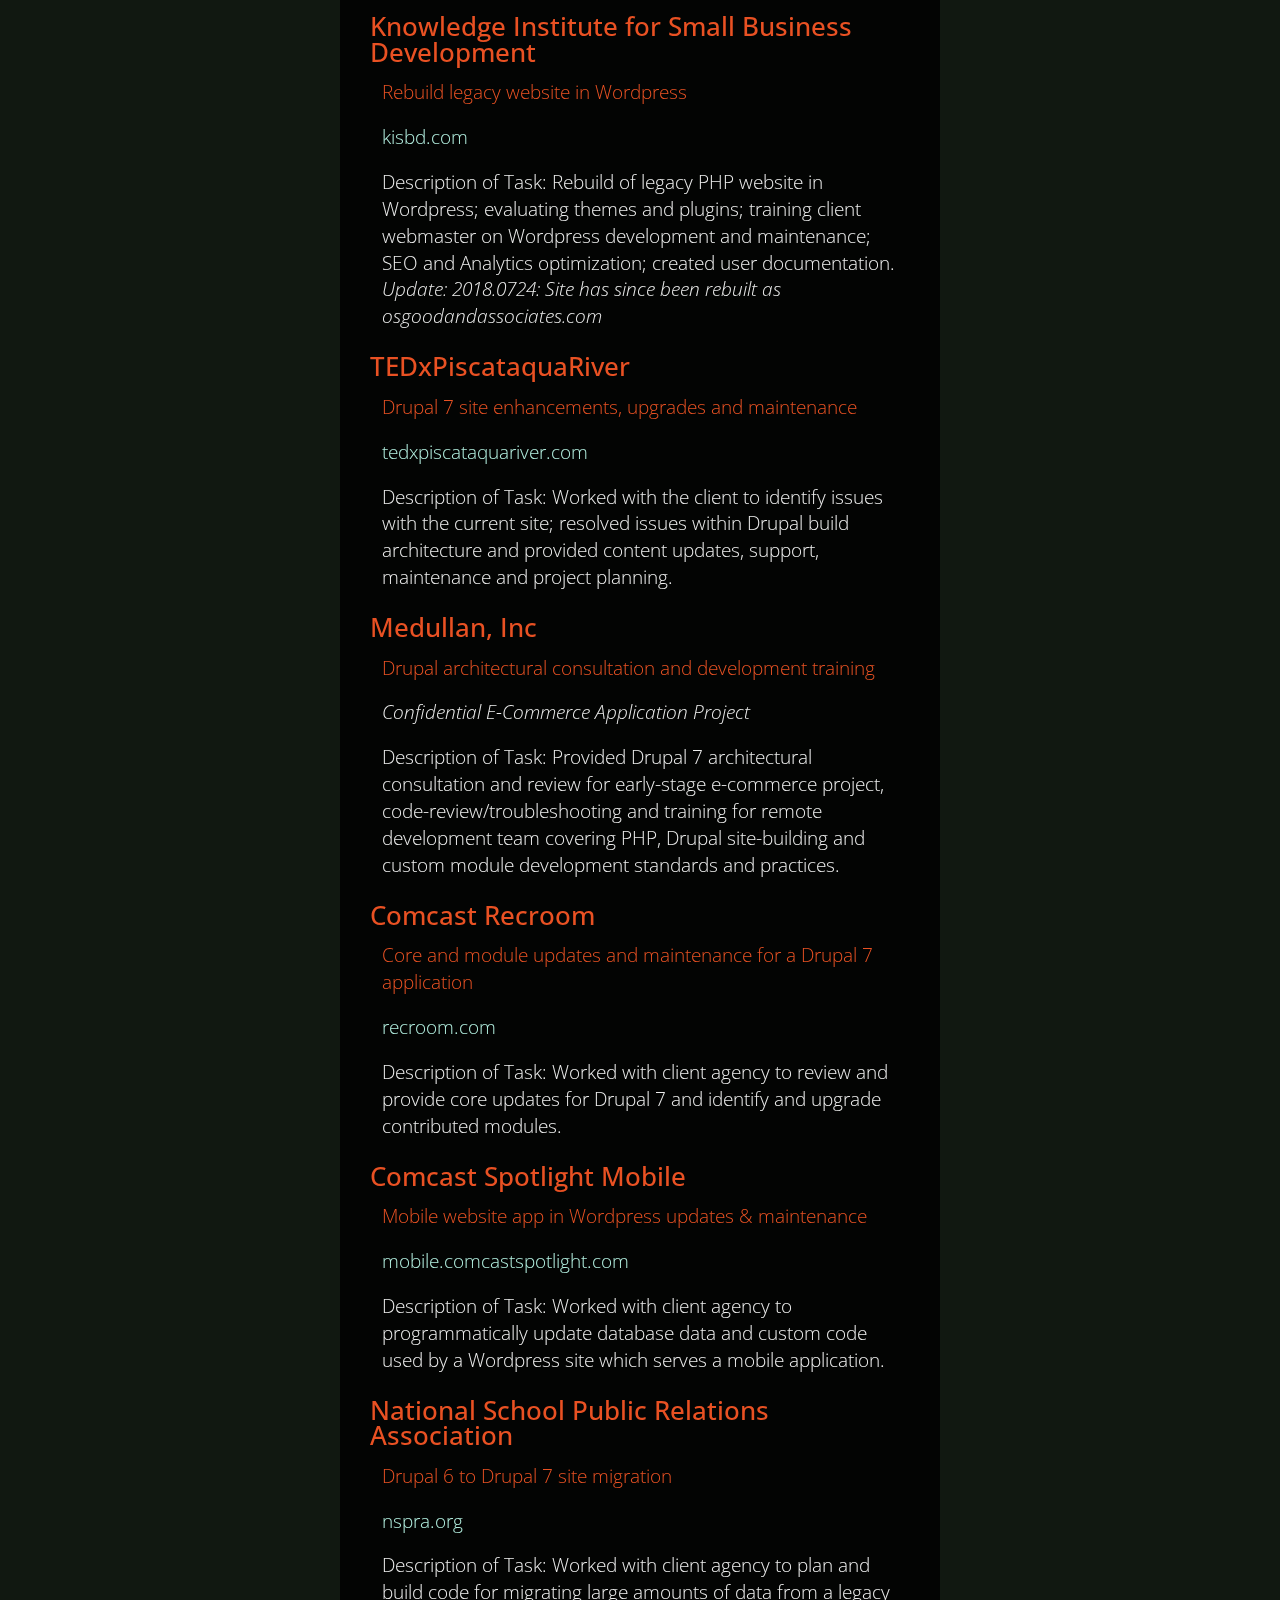
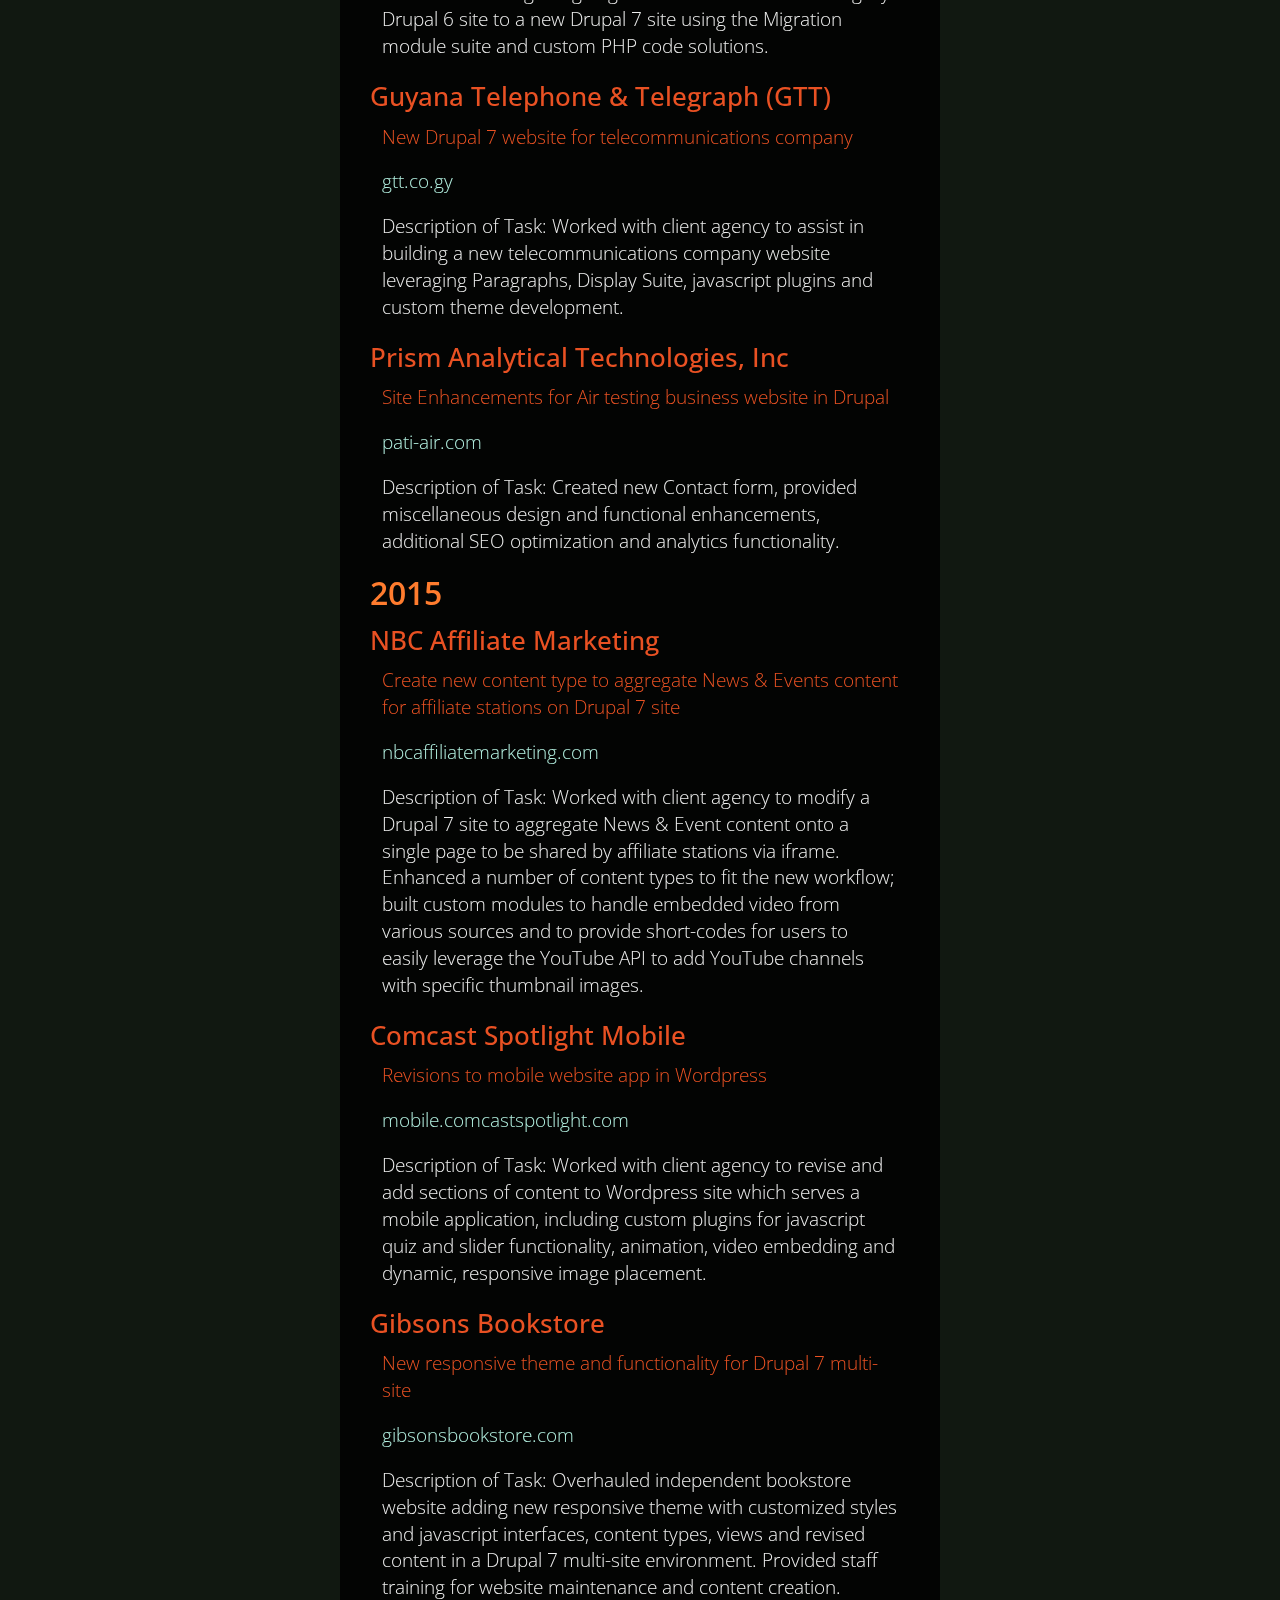
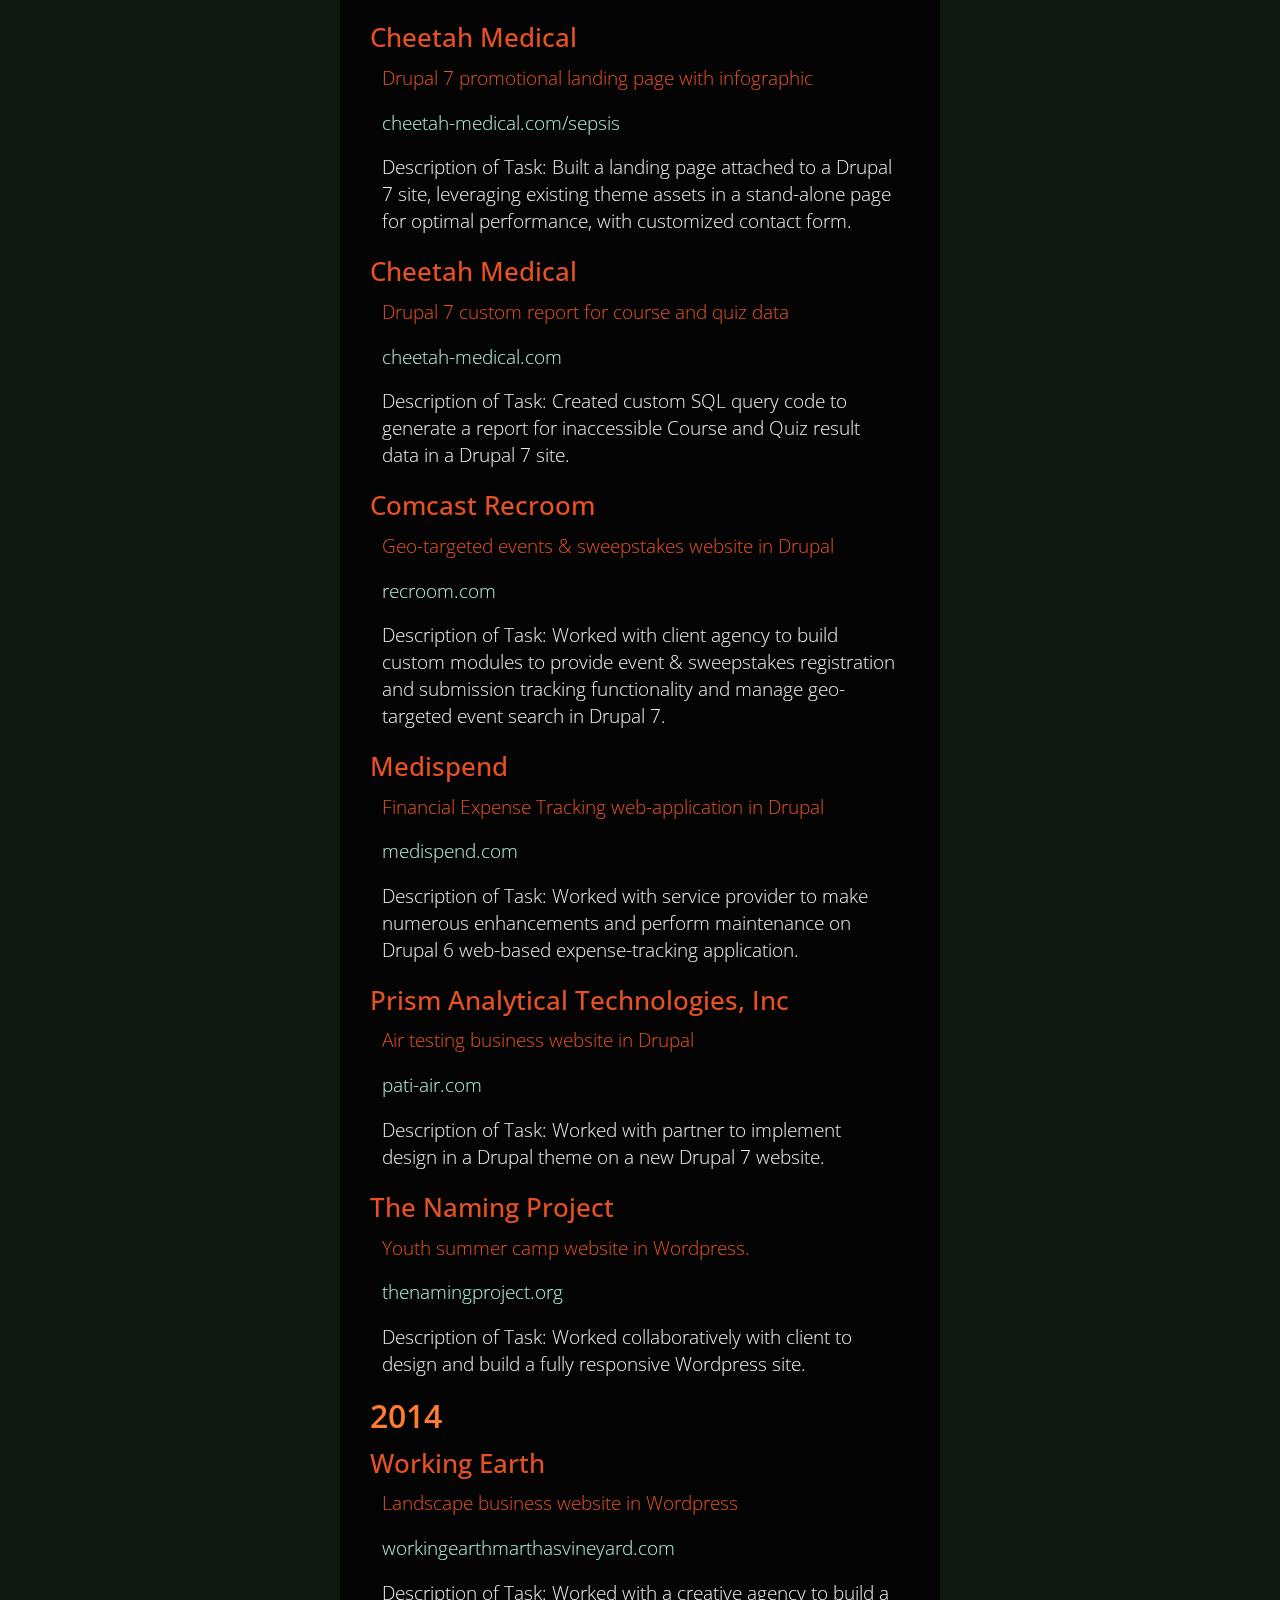
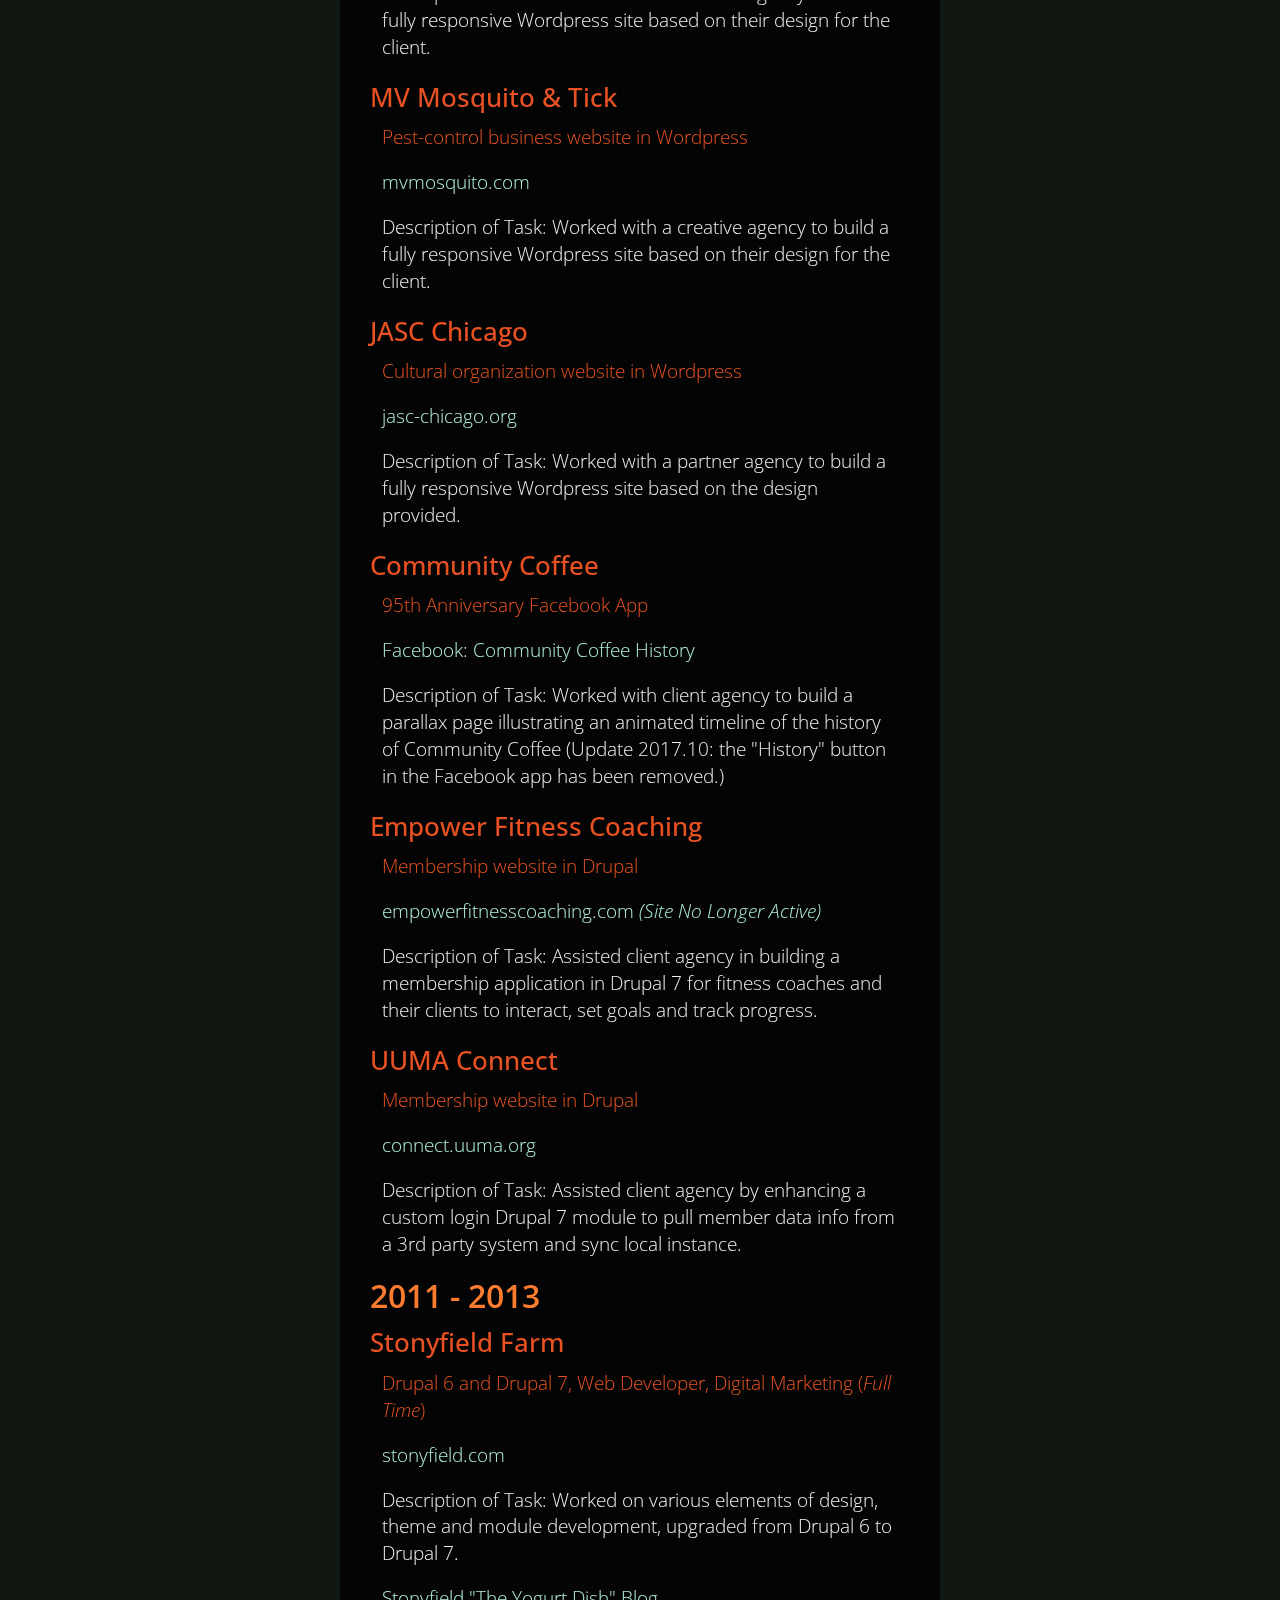
==== commit 44510bc6: "More Edits to index.htm" ====
--- a/index.htm
+++ b/index.htm
@@ -43,7 +43,7 @@
   <ul class="main-menu">
     <li><a href="#top">Home</a></li>
     <li><a href="https://www.bostoncasting.com/kbaringer" target="_blank">Acting</a></li>
-    <li><a href="#portfolio">Portfolio</a></li>
+    <li><a href="#web-portfolio">Portfolio</a></li>
     <li><a href="#contact">Contact</a></li>
   </ul>
 </nav>
@@ -93,29 +93,19 @@
     <p>Bringing over 20 years of software engineering experience to the table, I work together with my clients to understand their needs and navigate the vast assortment of solutions available to find what suits them best.  I specialize in open-source technologies using the Drupal application platform and front-end resources such as Bootstrap and various Javascript libraries and frameworks.  Knowing how to leverage the wealth of resources in those open-source communities is just as valuable as being able to write code from scratch, and I love doing both.</p>
   </div>
 
+  <!-- 
   <div class="cluster">
     <h3>Sample Videos</h3>
     <i class="fa fa-play-circle"></i>
 
     <div class="sample-videos">
-      <!--<iframe src="//player.vimeo.com/hubnut/album/2993550?color=44bbff&amp;background=000000&amp;slideshow=1&amp;video_title=1&amp;video_byline=0" class="center-block" width="400" height="300" frameborder="0" webkitAllowFullScreen mozallowfullscreen allowFullScreen></iframe>-->
-      <div id="player"></div>
-      <script src="https://luwes.github.io/vimeowrap.js/vimeowrap.js"></script>
-      <script src="https://luwes.github.io/vimeowrap.js/vimeowrap.carousel.js"></script>
-      <script>
-        vimeowrap('player').setup({
-          urls: [
-            'https://vimeo.com/album/2993550'
-          ],
-          plugins: {
-            'carousel': {}
-          }
-        });
-      </script>
-
-    </div>
-  </div>
-
+      
+    </div>
+  </div>
+
+  -->
+
+  <!--
   <div class="cluster">
     <h3>Testimonials</h3>
     <i class="fa fa-quote-right"></i>
@@ -125,8 +115,9 @@
     </p>
 
   </div>
-
-  <a name="portfolio" alt="Portfolio">&nbsp;</a>
+  -->
+
+  <a name="web-portfolio" alt="Web Portfolio">&nbsp;</a>
 
   <div class="cluster">
     <h3>Web Portfolio</h3>
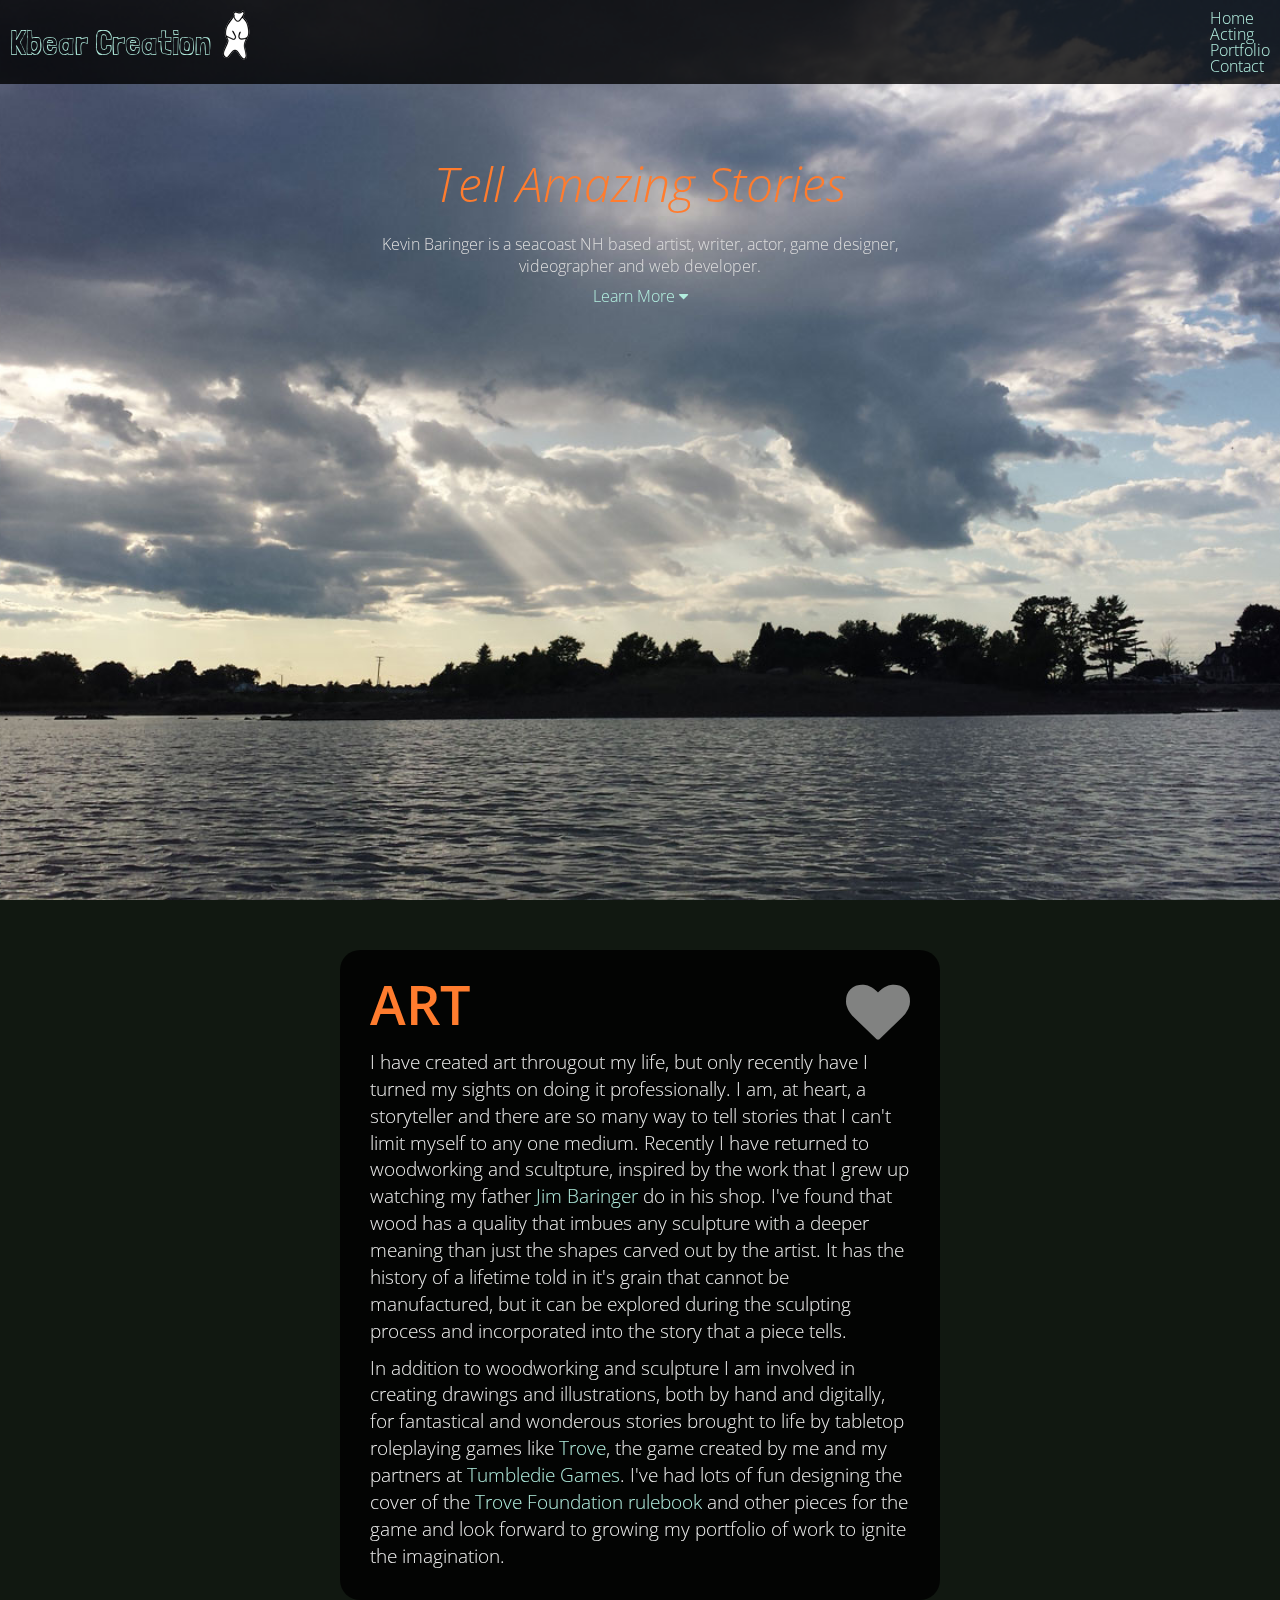
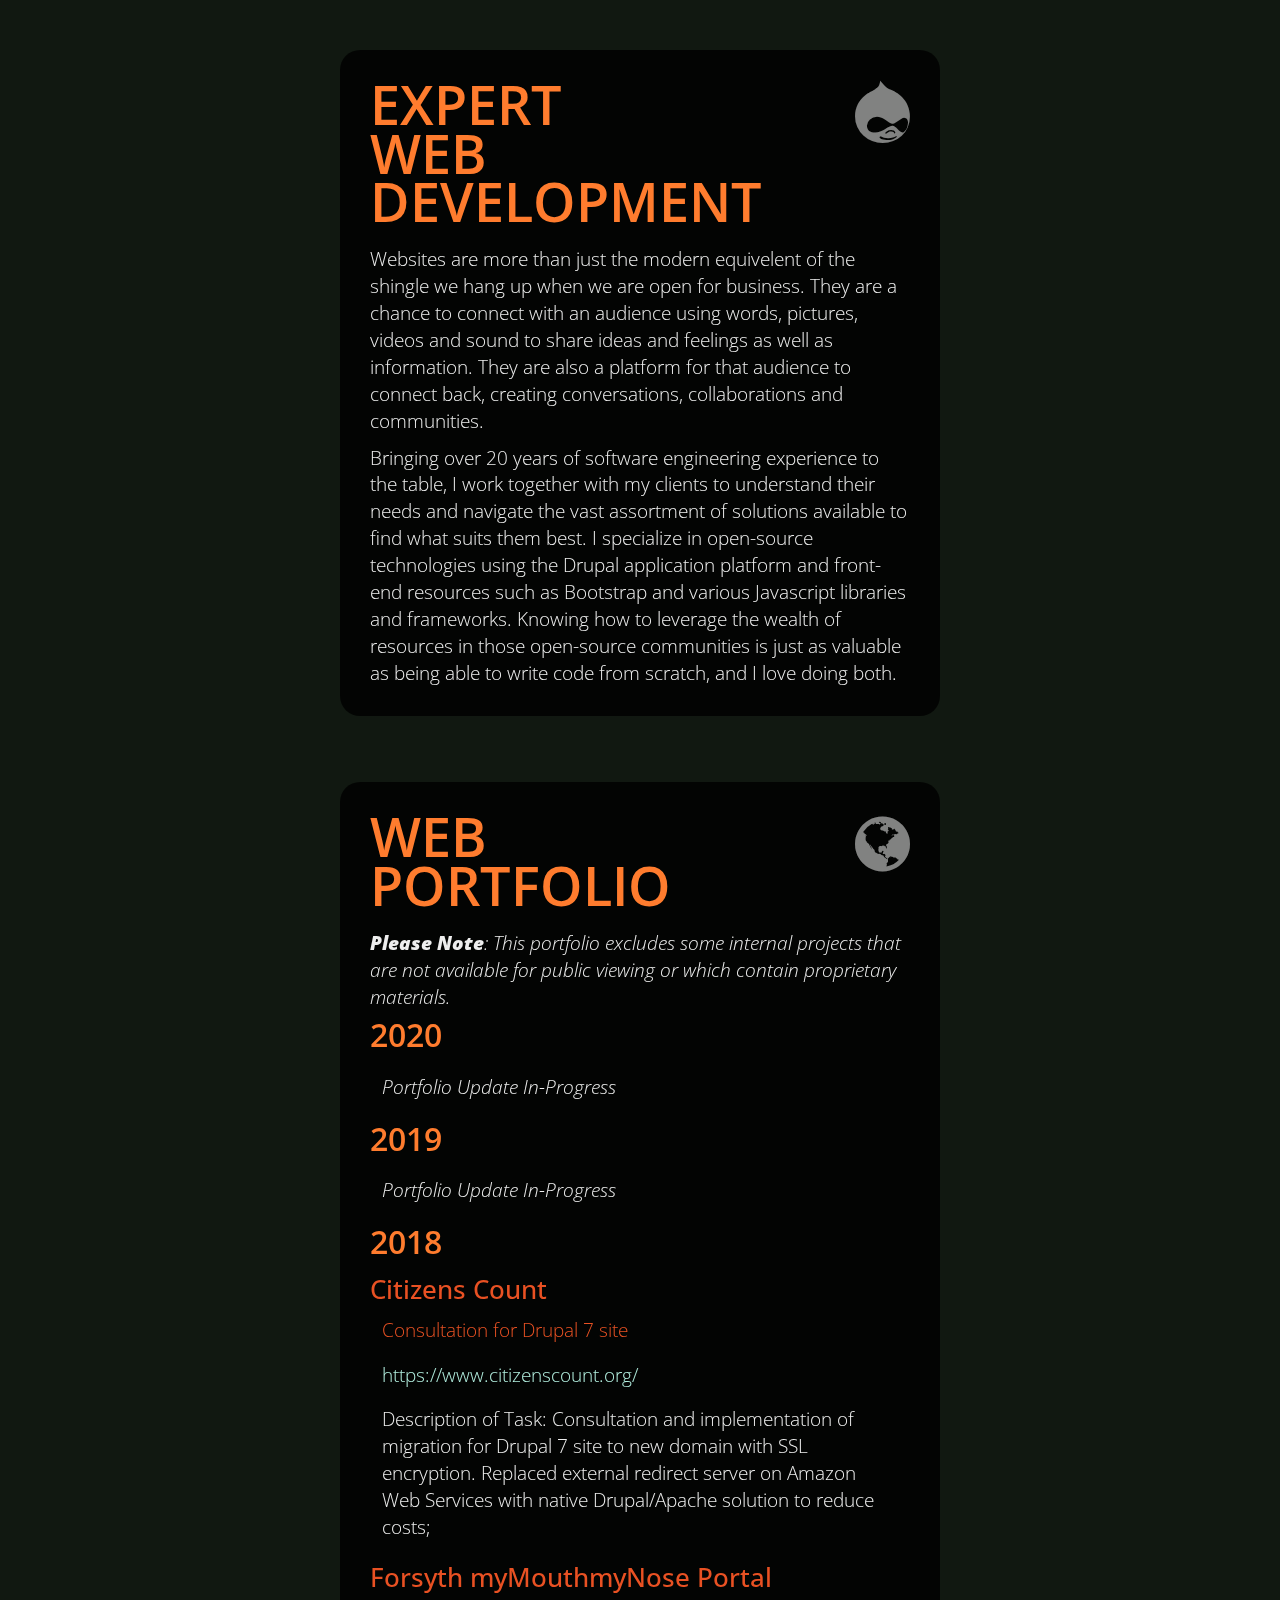
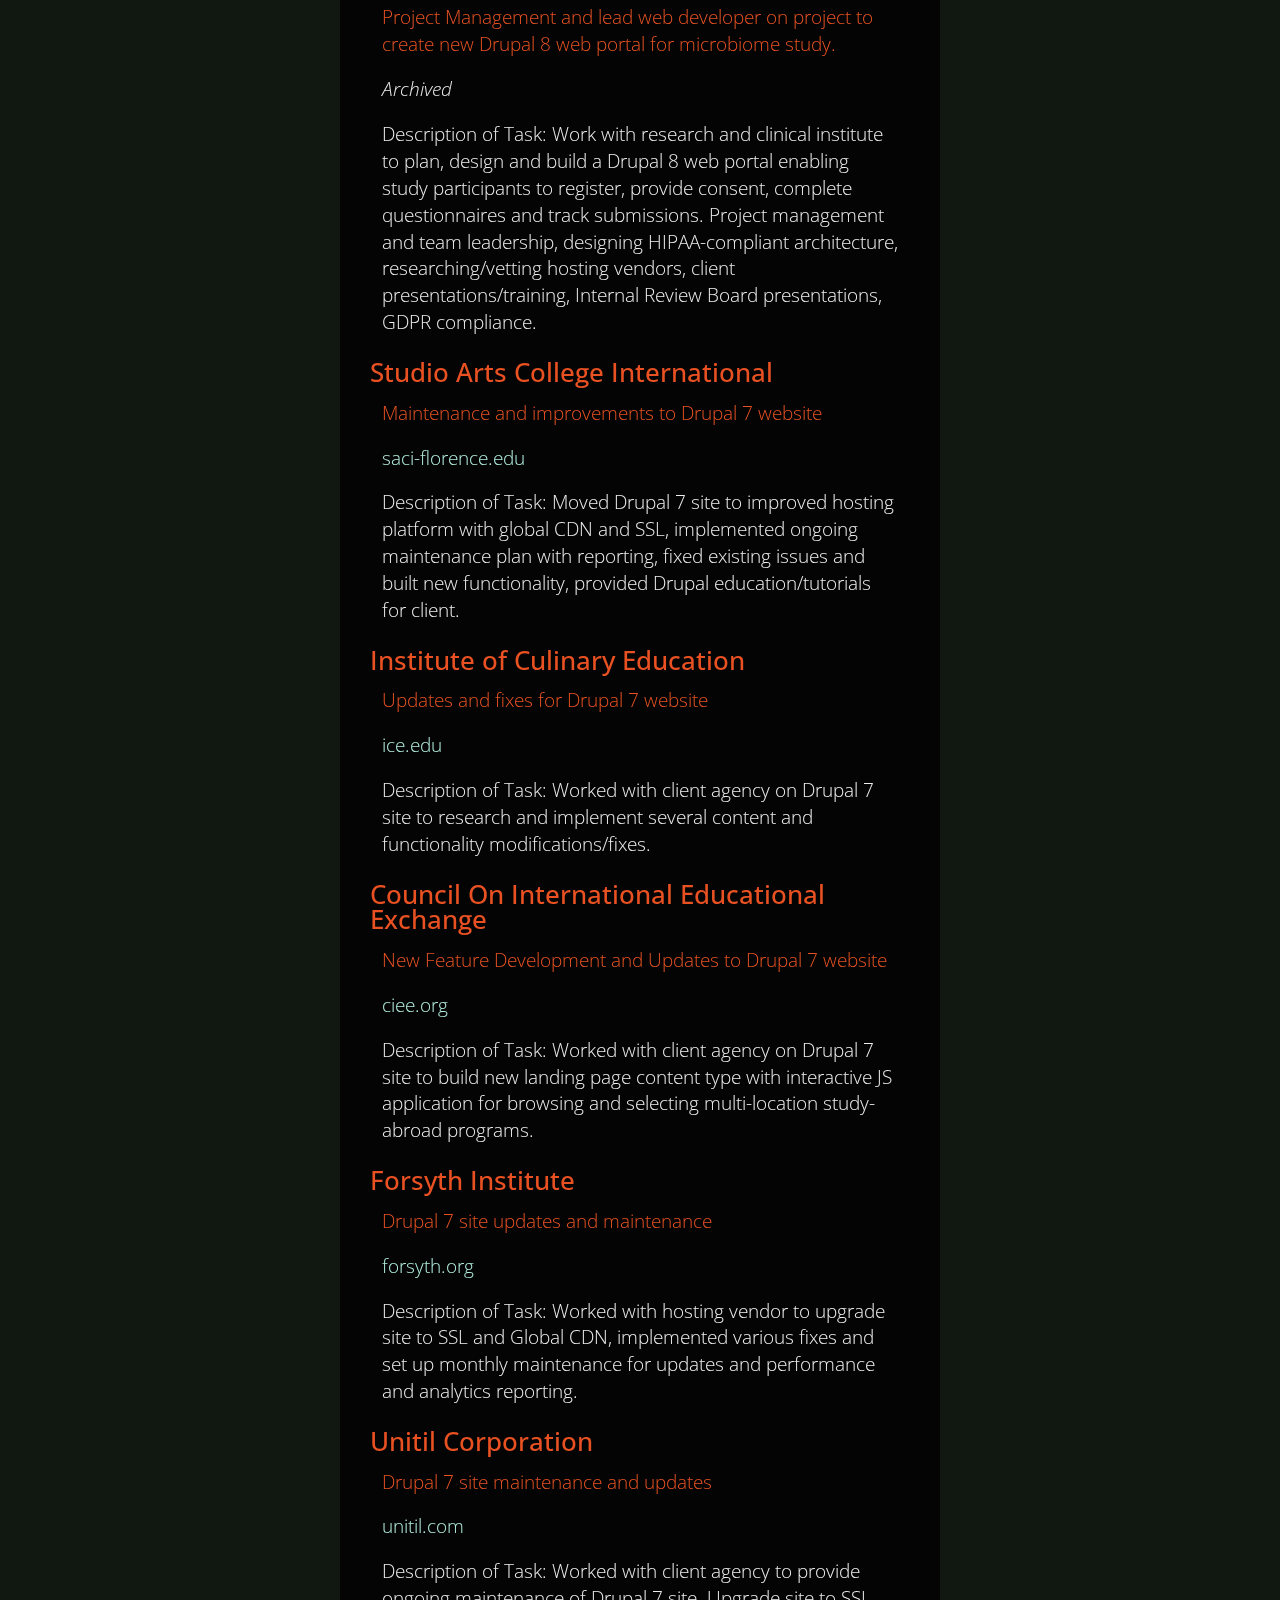
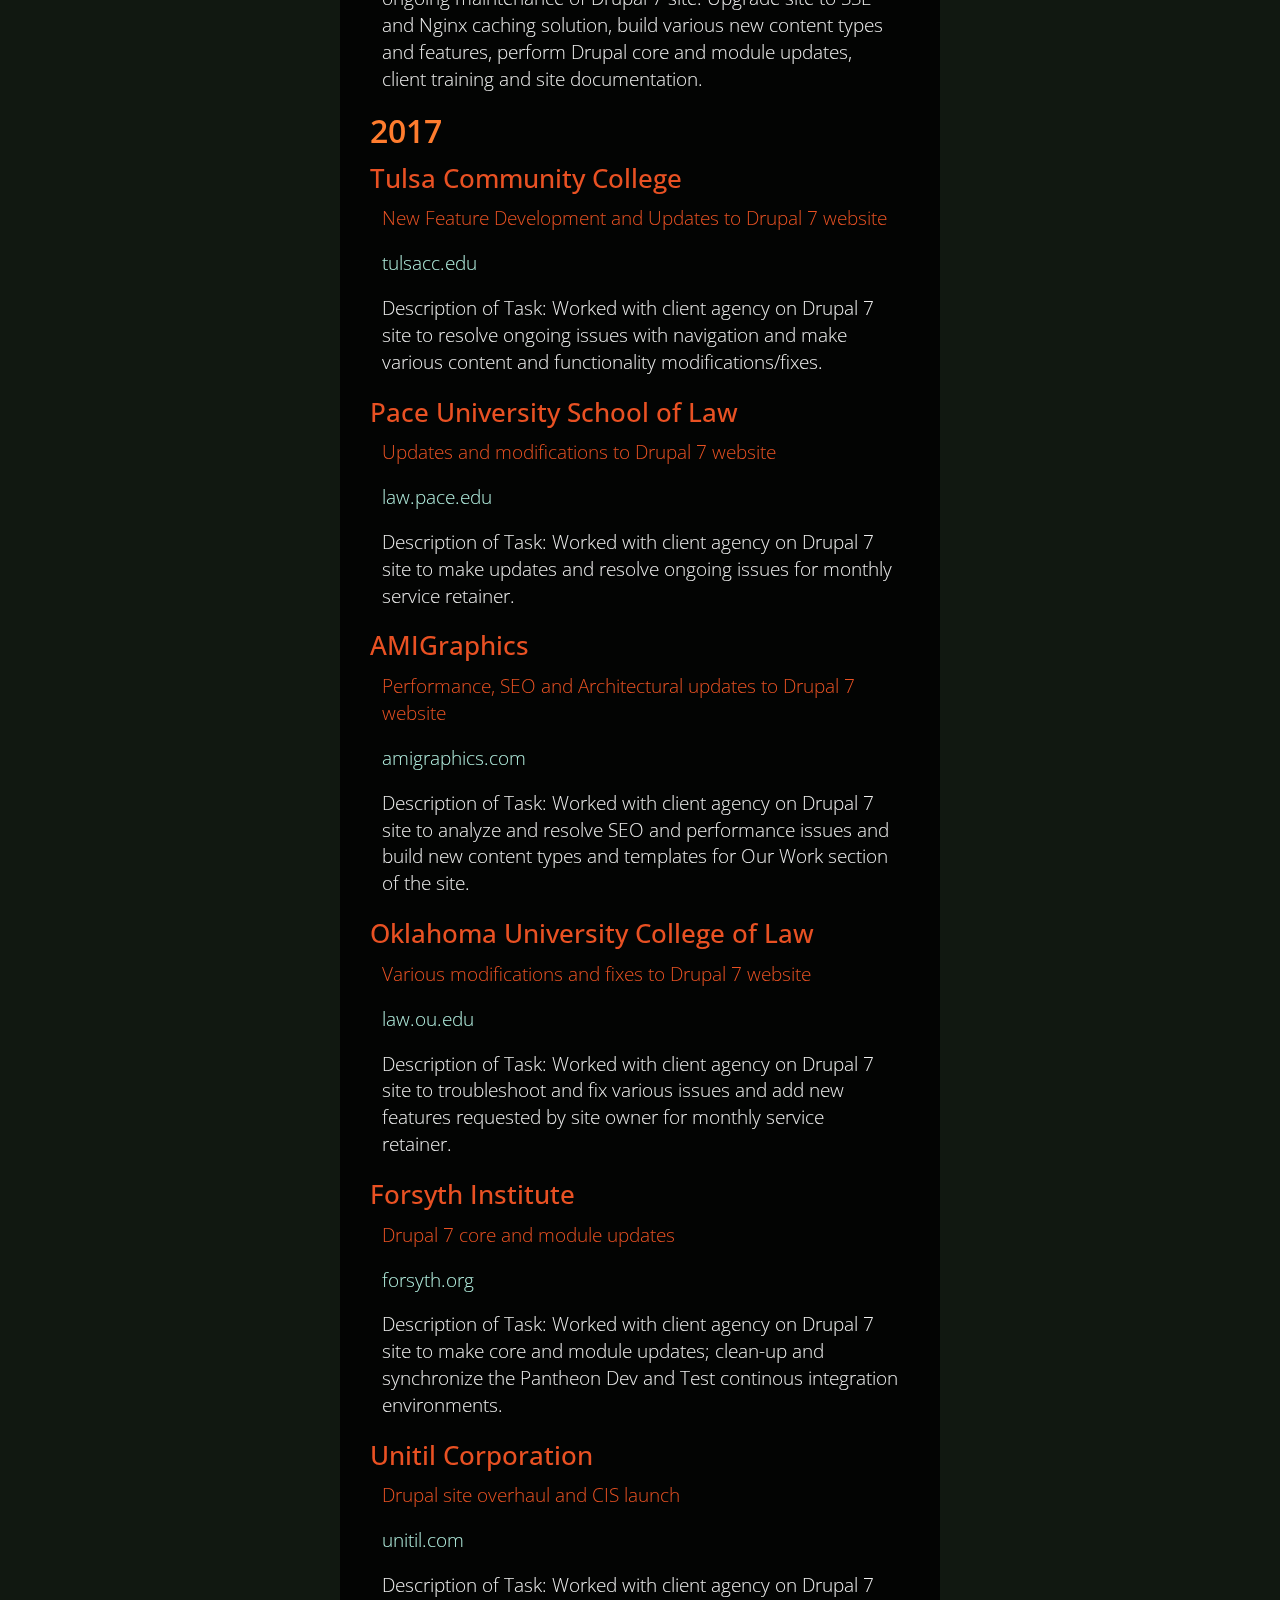
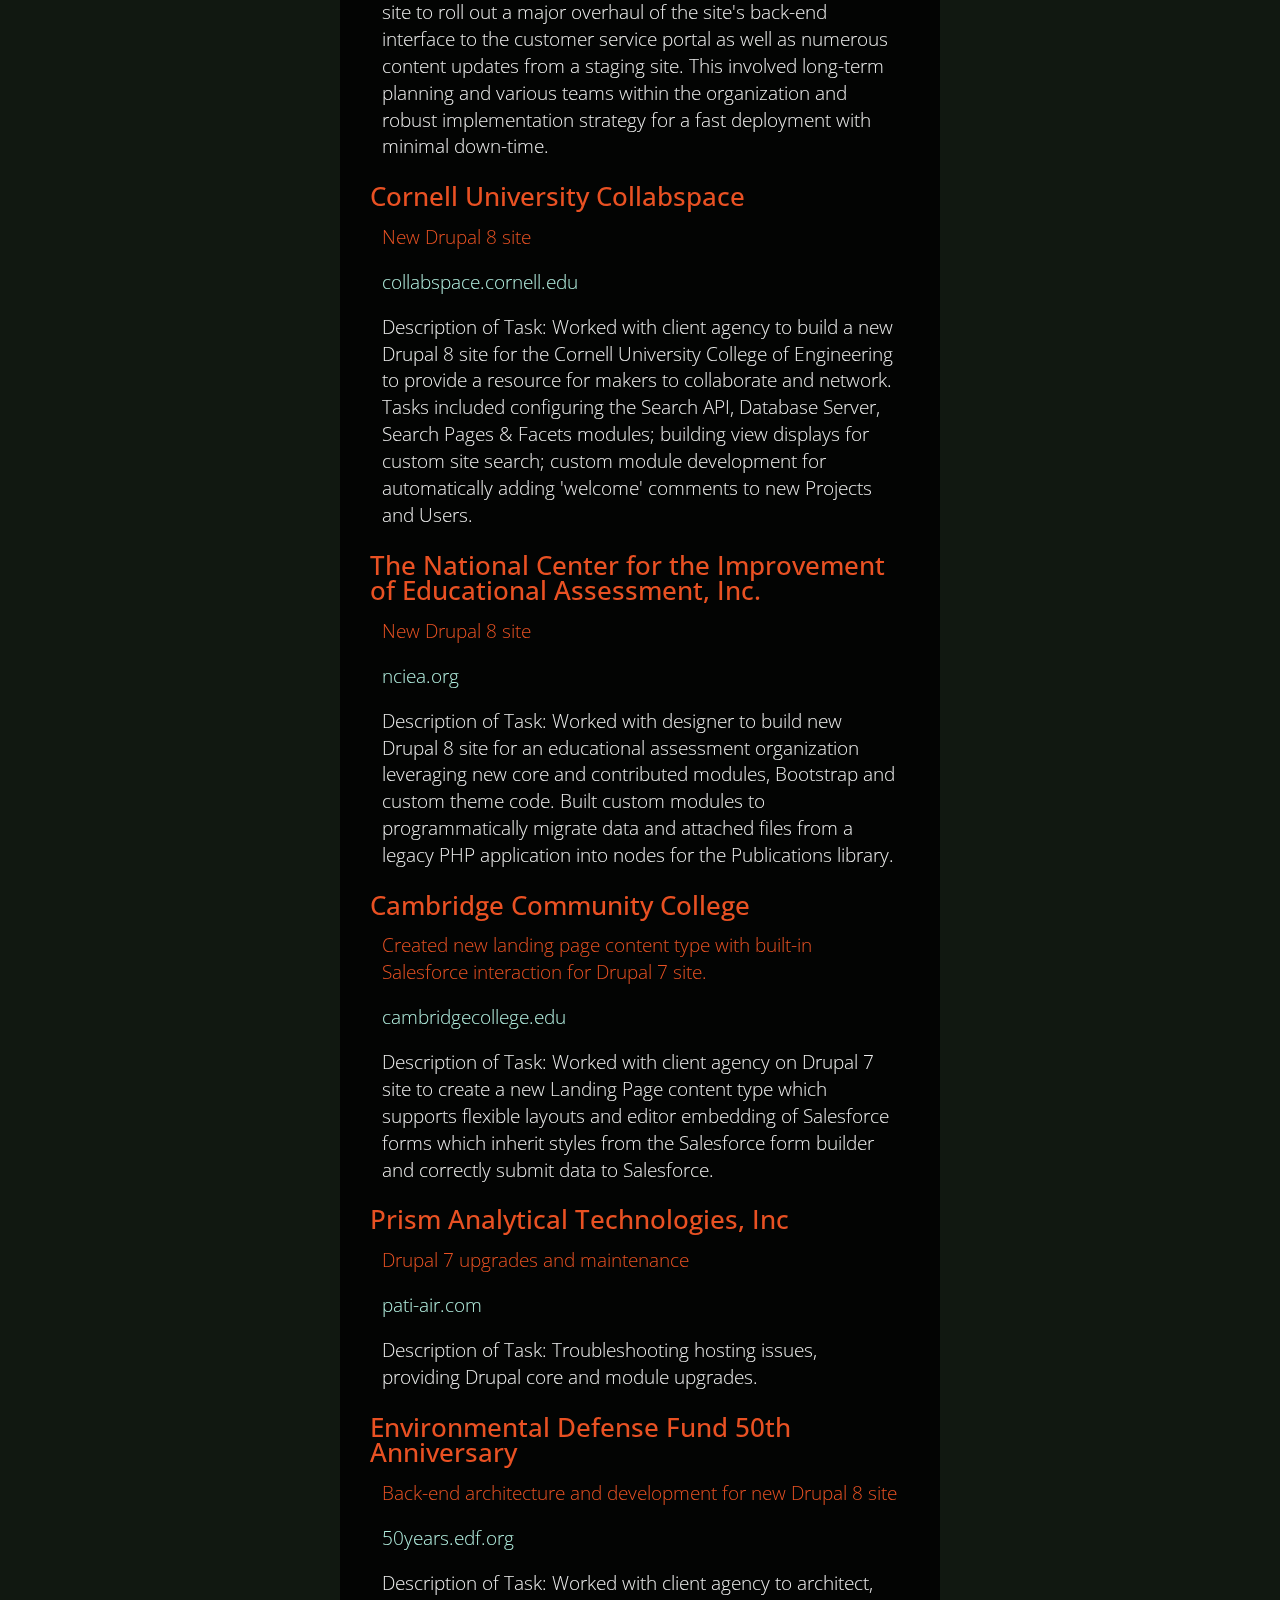
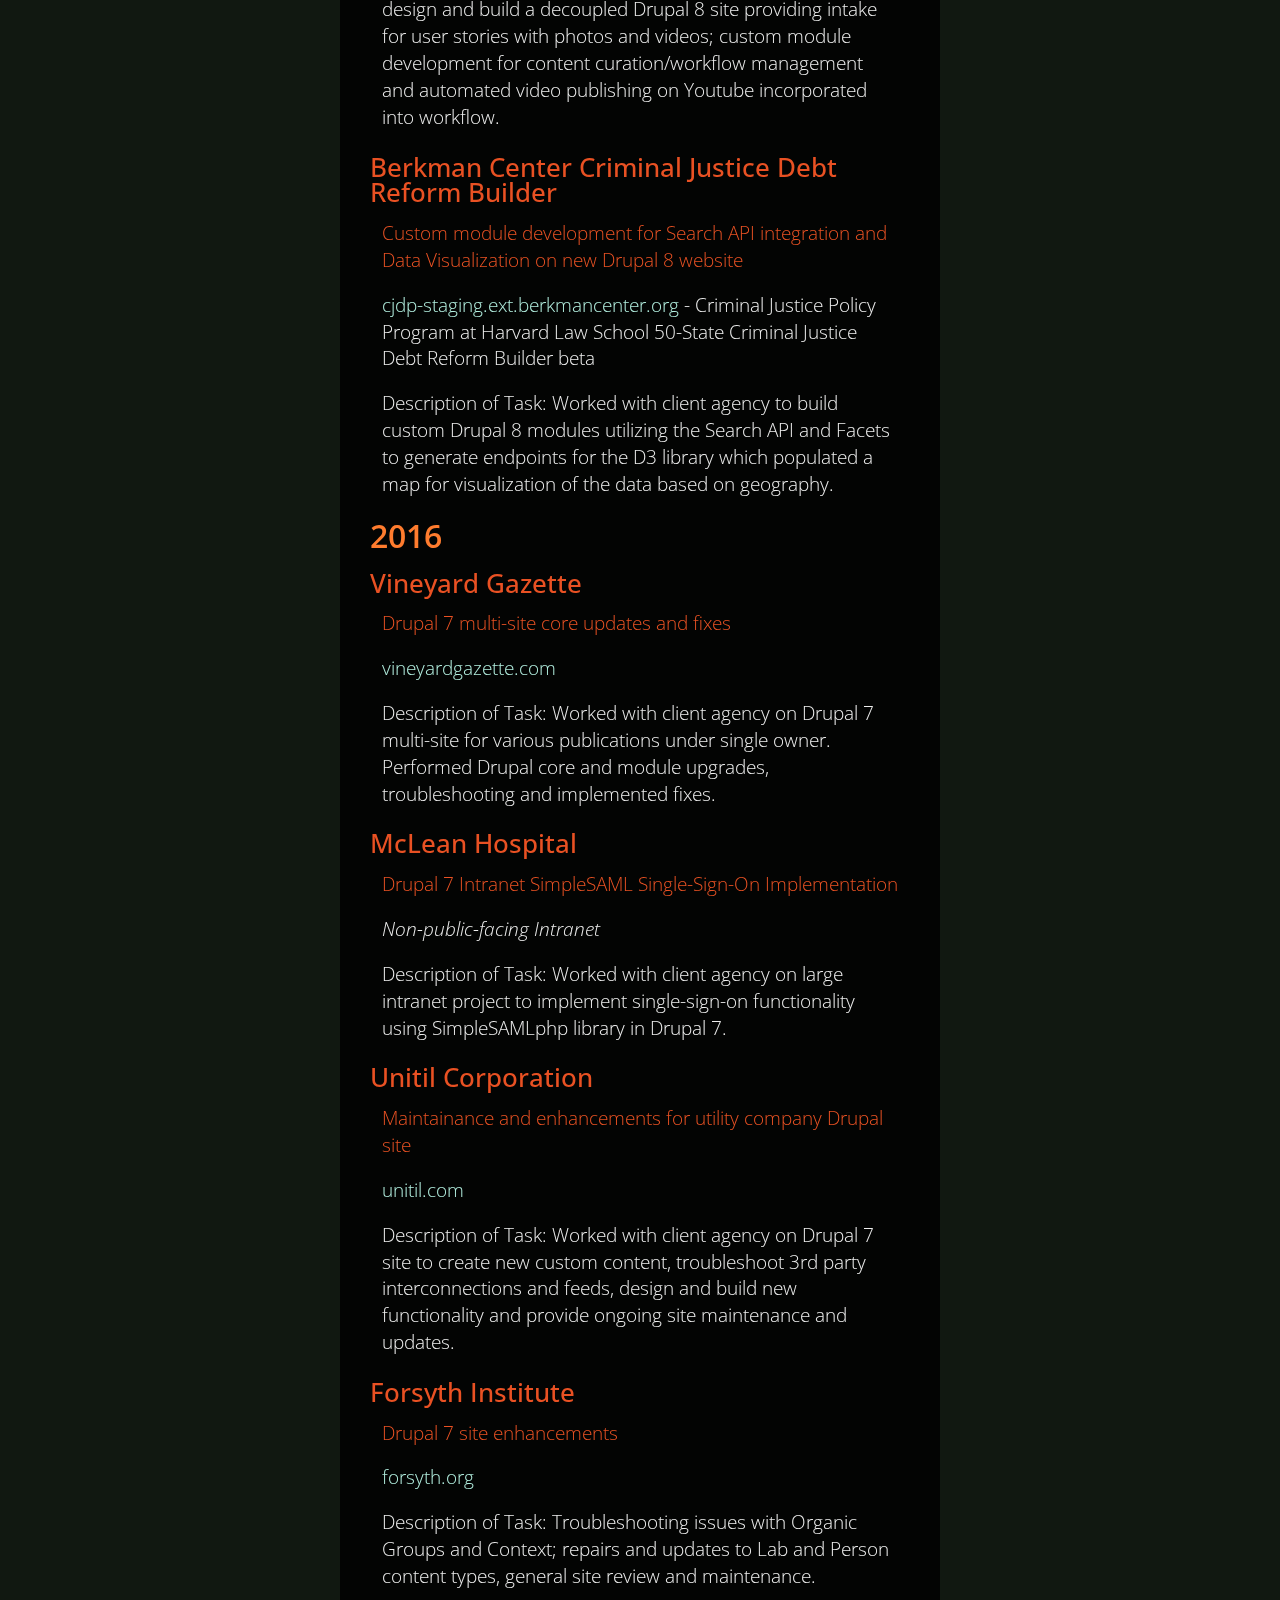
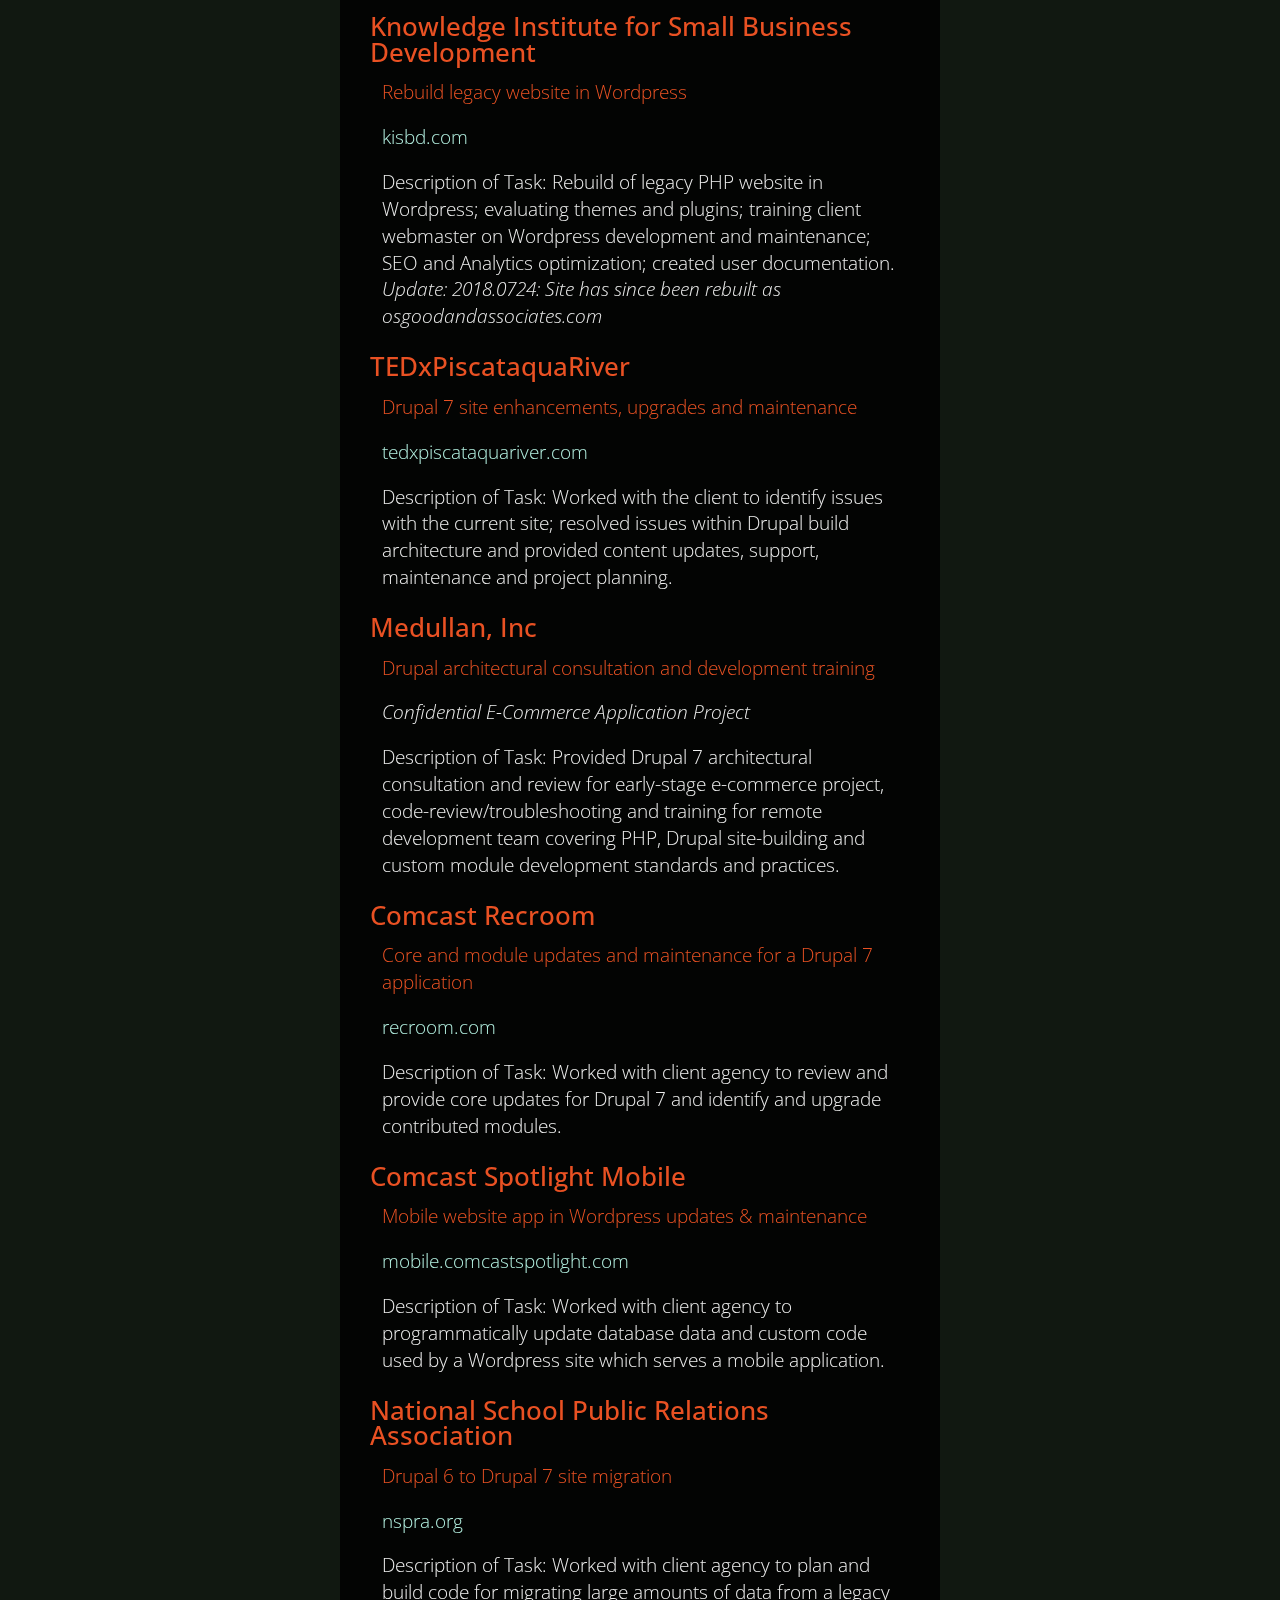
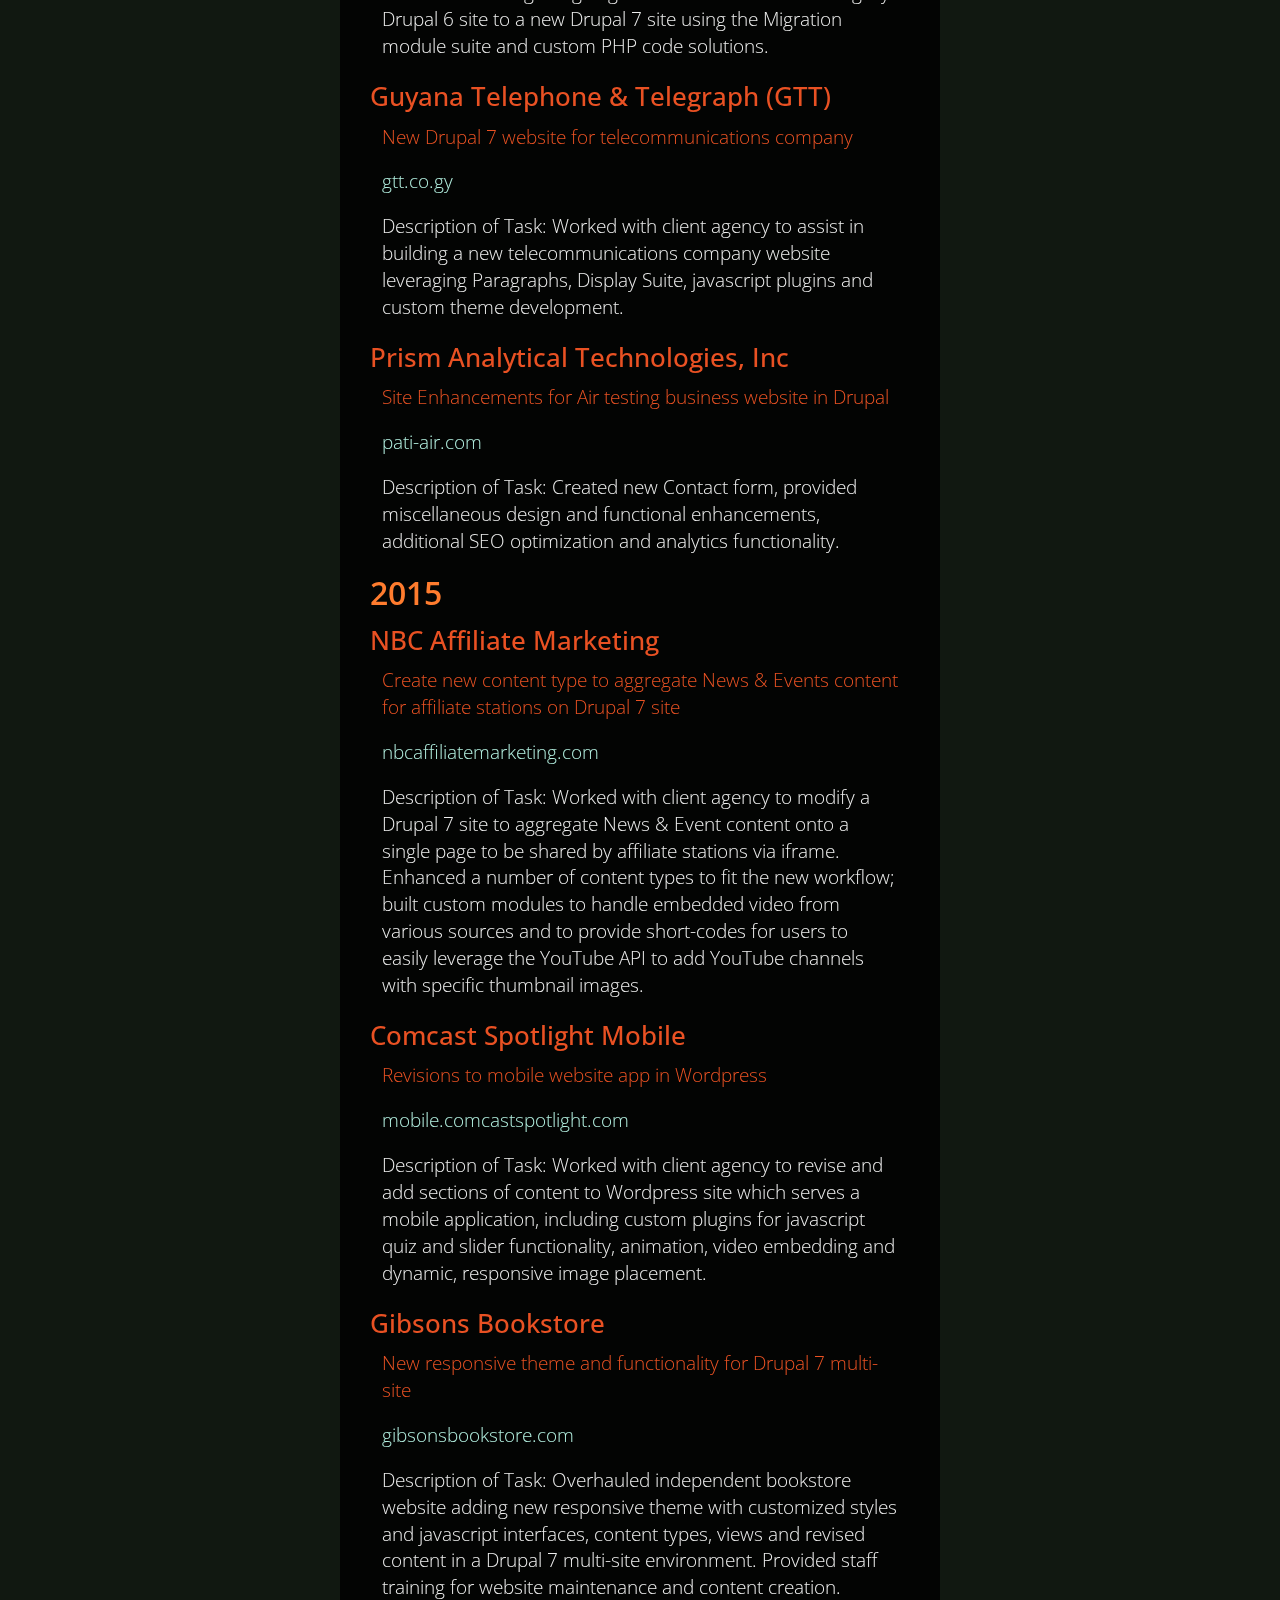
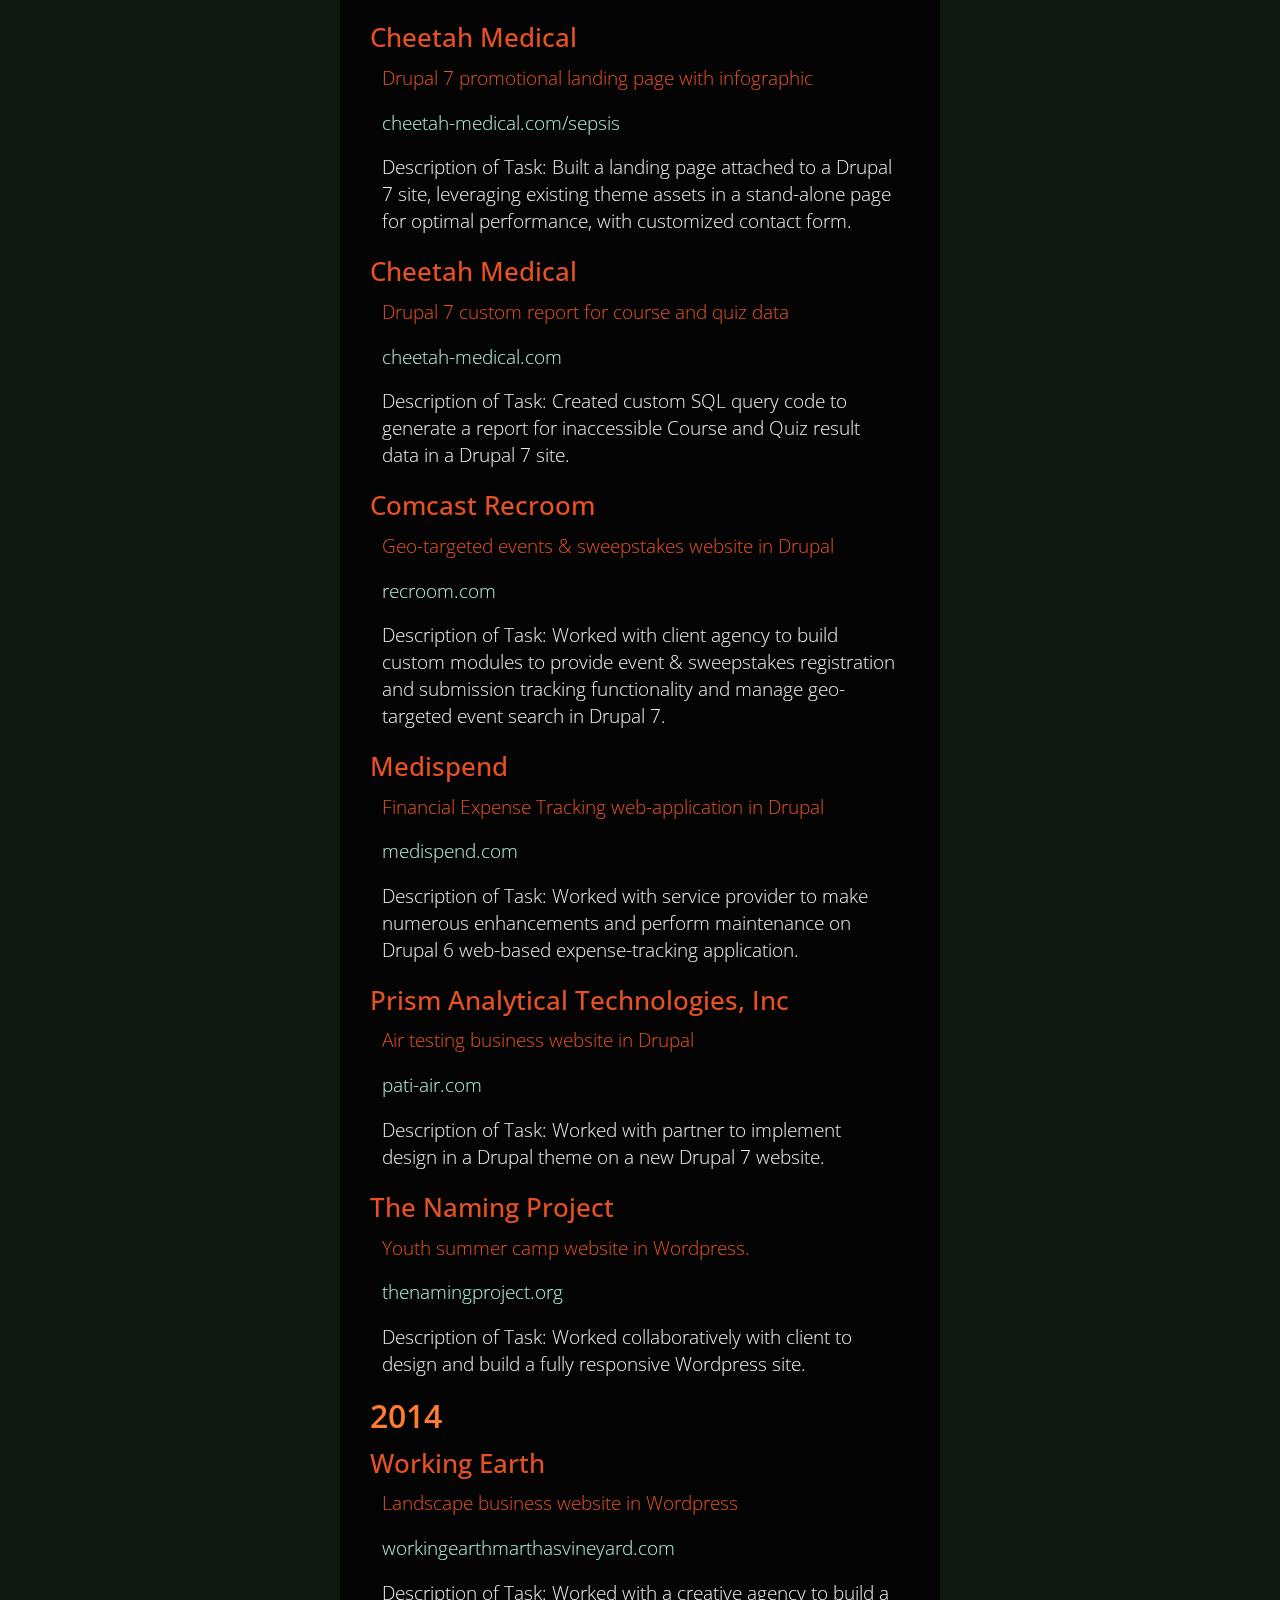
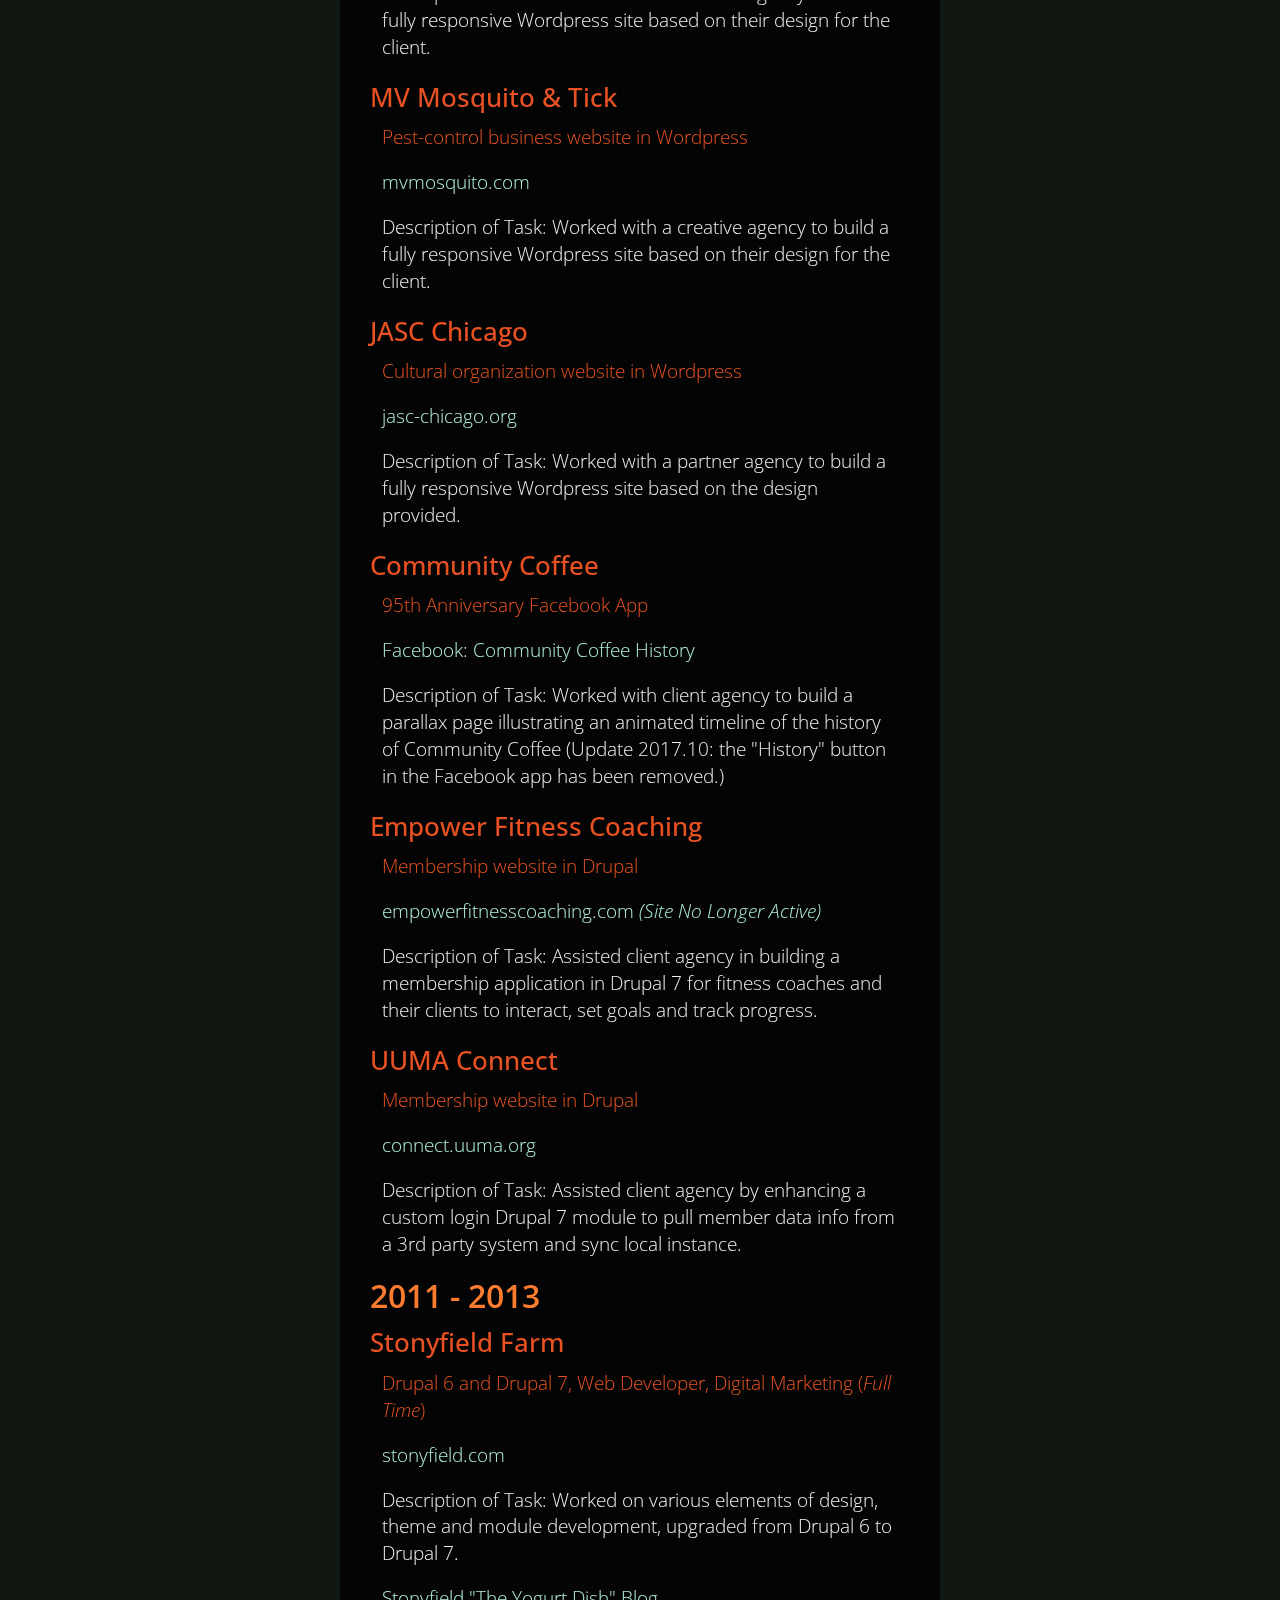
==== commit 34fd541d: "Update Main page heading and metadata tags" ====
--- a/index.htm
+++ b/index.htm
@@ -19,8 +19,8 @@
 
 <body cz-shortcut-listen="true">
 <meta charset="UTF-8">
-<title>Kbear Creation | Video & Web</title>
-<meta name="description" content="seacoast NH based videographer and web developer">
+<title>Kbear Creation | Artist & Storyteller</title>
+<meta name="description" content="NH based artist, actor, game designer, writer, videographer and web developer">
 <meta name="viewport" content="width=device-width, user-scalable=no">
 <meta itemprop="name" content="KBear Creation">
 <meta itemprop="description" content="Kevin Baringer is a seacoast NH based artist, actor, game designer, writer, videographer and web developer.">
@@ -51,7 +51,7 @@
   <div class="header-copy">
 
     <h1 class="header-maincopy animate">
-      <span class="intro" style="opacity: 1; margin-left: 0px;">Multimedia Creations</span> <span class="second" style="opacity: 1;">To Tell Amazing Stories</span>
+      <span class="second" style="opacity: 1;">Tell Amazing Stories</span>
     </h1>
 
     <h2 class="header-subcopy animate" style="opacity: 1; margin-top: 5px;">Kevin Baringer is a seacoast NH based artist, writer, actor, game designer, videographer and web developer.</h2>
